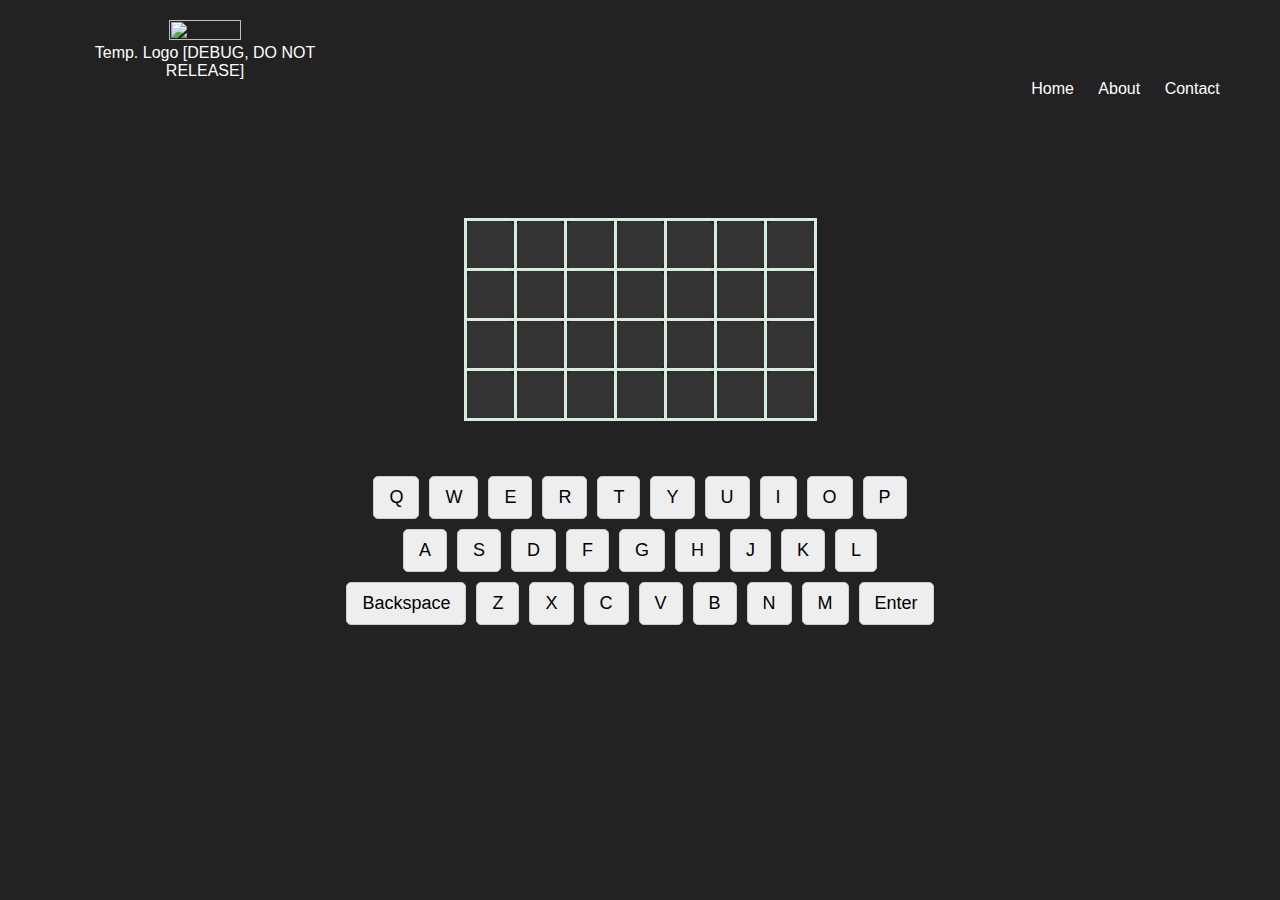
==== index.html @ 72395476 "new file: index.html" ====
<!DOCTYPE html>
<html lang="en" dir="ltr">

<head>
    <meta charset="UTF-8">
    <meta name="viewport" content="width=device-width, initial-scale=1.0">
    <title>Wordle</title>
    <style>
        /* Reset Styles */
        * {
            margin: 0;
            padding: 0;
            box-sizing: border-box;
        }

        /* Global Styles */
        body {
            font-family: Arial, sans-serif;
            background-color: #222; /* Dark background */
            color: #fff; /* Light text */
        }

        .container {
            max-width: 1200px;
            margin: 0 auto;
            padding: 0 20px;
        }

        /* Header Styles */
        header {
            padding: 20px 0;
        }

        .logo {
			width: 25%;
        }
		
		img{
			height: 50%;
			width: 50%;
		}

        nav ul {
            list-style-type: none;
			margin-left: 951px;
        }

        nav ul li {
            display: inline-block;
            margin-left: 20px;
			position:relative;
        }

        nav ul li a {
            text-decoration: none;
            color: #fff;
            transition: color 0.3s ease;
        }

        nav ul li a:hover {
            color: #aaa;
        }

        /* Hero Section Styles */
        .hero {
            padding: 100px 0;
            text-align: center;
        }

        .hero h1 {
            font-size: 48px;
            margin-bottom: 20px;
        }

        .hero p {
            font-size: 20px;
            margin-bottom: 40px;
        }

        /* Table Styles */
        table {
            border-collapse: collapse;
            margin: 0 auto;
            table-layout: fixed;
        }

        td {
            width: 50px;
            height: 50px;
            font-size: 30px;
            text-align: center;
            color: #ffffff;
            border-radius: 10px;
            padding-top: 5px;
            background-color: #333333;
            border: solid #D7EDDB;
        }

        /* Style the keyboard container */
        #keyboard {
            display: flex;
            flex-direction: column;
            width: 100%;
            max-width: 600px;
            background-color: transparent;
            margin: 50px auto 0;
            align-items: center; /* Center horizontally */
        }

        /* Style the rows of keys */
        .row {
            display: flex;
            flex-wrap: wrap;
            font-family: sans-serif;
            margin: 0;
            padding: 0;
            background-color: #222;
        }

        /* Style the keys */
        .key {
            text-align: center;
            font-size: 18px;
            padding: 10px 15px;
            margin: 5px; /* Increased margin for spacing */
            border: 1px solid #ccc;
            cursor: pointer;
            background-color: #eee;
            border-radius: 5px; /* Added border radius for a slight round edge */
			transition: all .5s ease;
			transform: scale(1);
        }
		
		button:hover {
			background-color: black;
			color: white;
			transform: scale(.85) perspective(1px)
		}

        /* Style the Enter key */
        .key.Enter {
            flex: 1 0 50%;
        }
    </style>

</head>

<body>
    <div style="text-align: center;">
        <header>
            <div class="container">
                <div class="logo">
					<img src="C:/Users/202310487/Downloads/WordleLogo.png">
					<p>Temp. Logo [DEBUG, DO NOT RELEASE]</p>
				</div>
                <nav>
                    <ul>
                        <li><a href="#">Home</a></li>
                        <li><a href="#">About</a></li>
                        <li><a href="#">Contact</a></li>
                    </ul>
                </nav>
            </div>
        </header>

        <!-- Hero Section -->
        <section class="hero">
            <div class="container">
                <table>
                    <tbody>
                        <tr>
                            <td id="cell1" class="box"></td>
							<td id="cell2" class="box"></td>
							<td id="cell3" class="box"></td>
							<td id="cell4" class="box"></td>
							<td id="cell5" class="box"></td>
							<td id="cell6" class="box"></td>
							<td id="cell7" class="box"></td>
                        </tr>
                        <tr>
                            <td id="cell8" class="box"></td>
							<td id="cell9" class="box"></td>
							<td id="cell10" class="box"></td>
							<td id="cell11" class="box"></td>
							<td id="cell12" class="box"></td>
							<td id="cell13" class="box"></td>
							<td id="cell14" class="box"></td>
                        </tr>
                        <tr>
                            <td id="cell15" class="box"></td>
							<td id="cell16" class="box"></td>
							<td id="cel117" class="box"></td>
							<td id="cell18" class="box"></td>
							<td id="cell19" class="box"></td>
							<td id="cell20" class="box"></td>
							<td id="cell21" class="box"></td>
                        </tr>
                        <tr>
                            <td id="cell22" class="box"></td>
							<td id="cell23" class="box"></td>
							<td id="cell24" class="box"></td>
							<td id="cell25" class="box"></td>
							<td id="cell26" class="box"></td>
							<td id="cell27" class="box"></td>
							<td id="cell28" class="box"></td>
                        </tr>
                    </tbody>
                </table>

                <!-- Keyboard Table Section -->
                <div id="keyboard" class="keyboard">
                    <div class="row">
                        <button type="button" class="key">Q</button>
                        <button type="button" class="key">W</button>
                        <button type="button" class="key">E</button>
                        <button type="button" class="key">R</button>
                        <button type="button" class="key">T</button>
                        <button type="button" class="key">Y</button>
                        <button type="button" class="key">U</button>
                        <button type="button" class="key">I</button>
                        <button type="button" class="key">O</button>
                        <button type="button" class="key">P</button>
                    </div>
                    <div class="row">
                        <button type="button" class="key">A</button>
                        <button type="button" class="key">S</button>
                        <button type="button" class="key">D</button>
                        <button type="button" class="key">F</button>
                        <button type="button" class="key">G</button>
                        <button type="button" class="key">H</button>
                        <button type="button" class="key">J</button>
                        <button type="button" class="key">K</button>
                        <button type="button" class="key">L</button>
                    </div>
                    <div class="row">
                        <button type="button" class="key">Backspace</button>
                        <button type="button" class="key">Z</button>
                        <button type="button" class="key">X</button>
                        <button type="button" class="key">C</button>
                        <button type="button" class="key">V</button>
                        <button type="button" class="key">B</button>
                        <button type="button" class="key">N</button>
                        <button type="button" class="key">M</button>
                        <button type="button" class="key">Enter</button>
                    </div>
                </div>
            </div>
        </section>

        <!-- Letter Grid Section -->

    </div>

    <script>
        var buttons = document.querySelectorAll('.key');
        var cells = document.querySelectorAll('.box');
        var secretWord = 'EXAMPLE'; // example word
        var letterCount = 0; // Add this line

        buttons.forEach(function(button) {
            button.addEventListener('click', function() {
                var letter = this.textContent;
                if (letter === 'Backspace') {
                    // Delete the last pressed character
                    for (var i = cells.length - 1; i >= 0; i--) {
                        if (cells[i].textContent !== '') {
                            cells[i].textContent = '';
                            letterCount--; // Decrement the count
                            break;
                        }
                    }
                } else if (letter === 'Enter') {
                    // Check the answer
                    var answer = '';
                    cells.forEach(function(cell) {
                        answer += cell.textContent;
                    });

                    if (answer === secretWord) {
                        console.log('Congratulations! You right!');
                    } else {
                        var feedback = '';
                        for (var i = 0; i < secretWord.length; i++) {
                            if (answer[i] === secretWord[i]) {
                                feedback += 'Green ';
                            } else if (secretWord.includes(answer[i])) {
                                feedback += 'Yellow ';
                            } else {
                                feedback += 'Red ';
                            }
                        }
                        console.log('Feedback: ' + feedback);
                    }

                    letterCount = 0; // Reset the count
                } else {
                    if (letterCount >= 7) return; // Add this line
                    for (var i = 0; i < cells.length; i++) {
                        if (cells[i].textContent === '') {
                            cells[i].textContent = letter;
                            letterCount++; // Increment the count
                            break;
                        }
                    }
                }
            });
        });
    </script>

</body>

</html>
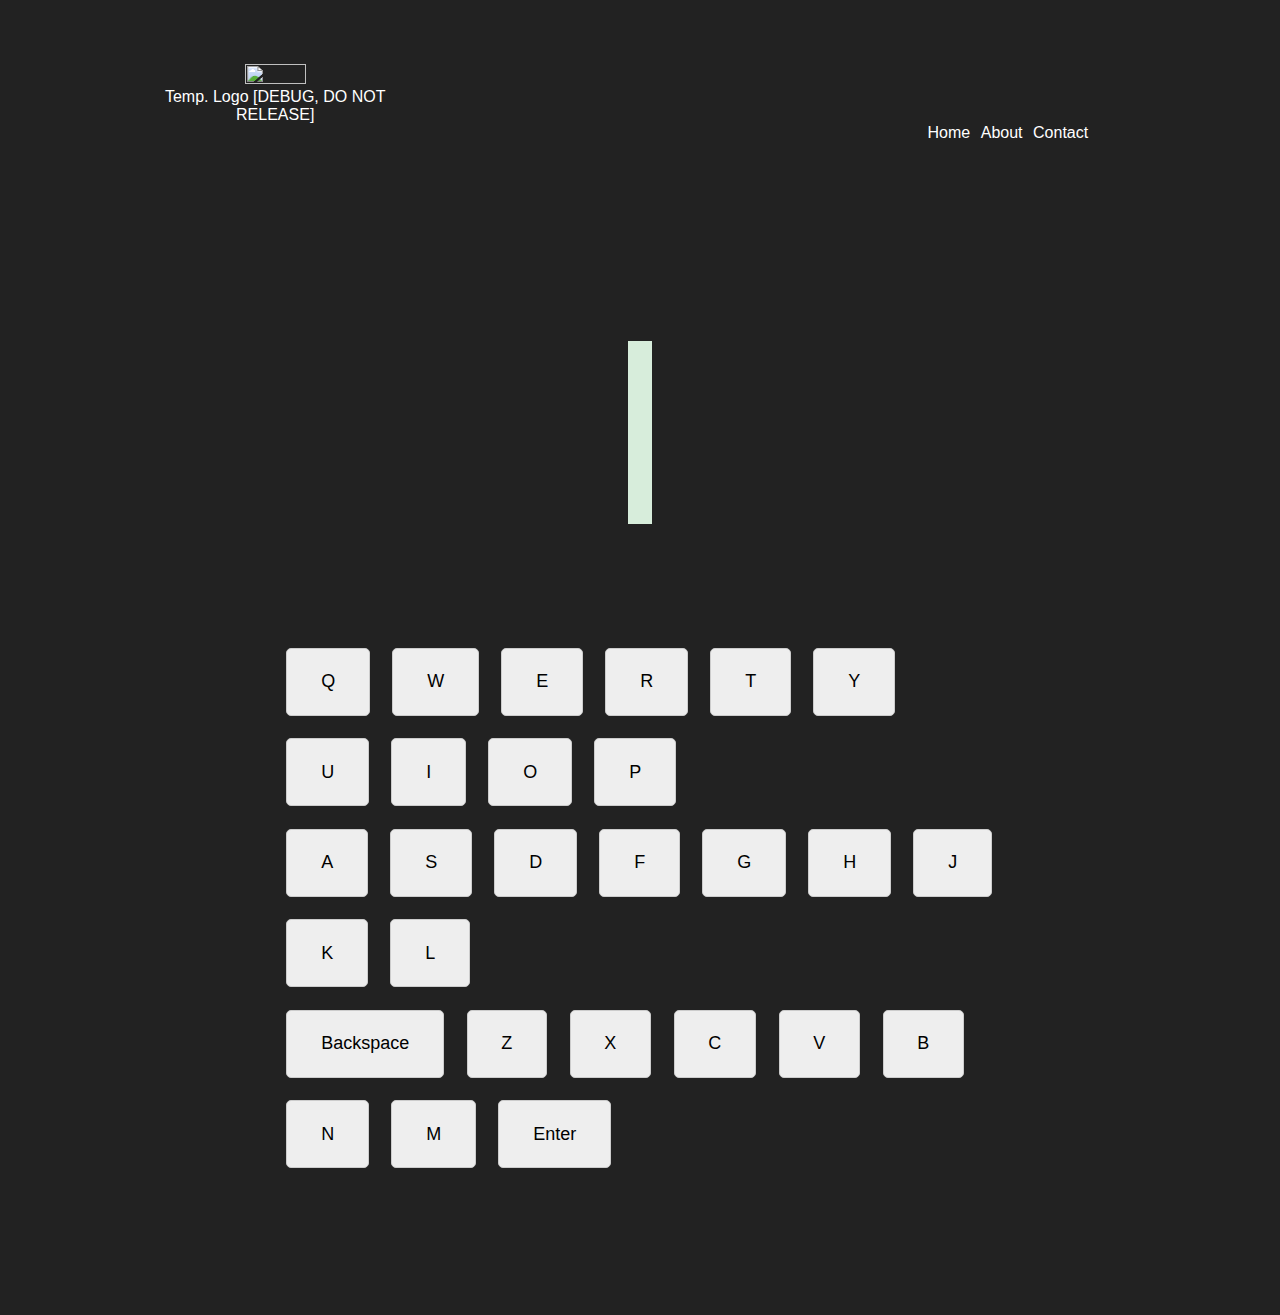
==== commit 0773dab8: "updated CSS" ====
--- a/index.html
+++ b/index.html
@@ -6,141 +6,141 @@
     <meta name="viewport" content="width=device-width, initial-scale=1.0">
     <title>Wordle</title>
     <style>
-        /* Reset Styles */
         * {
-            margin: 0;
-            padding: 0;
-            box-sizing: border-box;
+        margin: 0;
+        padding: 0;
+        box-sizing: border-box;
         }
 
         /* Global Styles */
         body {
-            font-family: Arial, sans-serif;
-            background-color: #222; /* Dark background */
-            color: #fff; /* Light text */
+        font-family: Arial, sans-serif;
+        background-color: #222; /* Dark background */
+        color: #fff; /* Light text */
         }
 
         .container {
-            max-width: 1200px;
-            margin: 0 auto;
-            padding: 0 20px;
+        max-width: 80%; /* Change to a percentage */
+        margin: 0 auto;
+        padding: 0 2%; /* Use percentages for padding */
         }
 
         /* Header Styles */
         header {
-            padding: 20px 0;
+        padding: 5% 0; /* Use percentages for padding */
         }
 
         .logo {
-			width: 25%;
-        }
-		
-		img{
-			height: 50%;
-			width: 50%;
-		}
+        width: 25%;
+        }
+
+        img {
+        height: 50%;
+        width: 50%;
+        }
 
         nav ul {
-            list-style-type: none;
-			margin-left: 951px;
+        list-style-type: none;
+        margin-left: calc(100% - 25%); /* Calculate based on container width */
         }
 
         nav ul li {
-            display: inline-block;
-            margin-left: 20px;
-			position:relative;
+        display: inline-block;
+        margin-left: 2.5%; /* Use percentages for margin */
+        position: relative;
         }
 
         nav ul li a {
-            text-decoration: none;
-            color: #fff;
-            transition: color 0.3s ease;
+        text-decoration: none;
+        color: #fff;
+        transition: color 0.3s ease;
         }
 
         nav ul li a:hover {
-            color: #aaa;
+        color: #aaa;
         }
 
         /* Hero Section Styles */
         .hero {
-            padding: 100px 0;
-            text-align: center;
+        padding: 15vh 0; /* Use viewport height for padding */
+        text-align: center;
         }
 
         .hero h1 {
-            font-size: 48px;
-            margin-bottom: 20px;
+        font-size: 4rem; /* Use rem for font size (relative to root) */
+        margin-bottom: 5%; /* Use percentages for margin */
         }
 
         .hero p {
-            font-size: 20px;
-            margin-bottom: 40px;
+        font-size: 1.25rem; /* Use rem for font size */
+        margin-bottom: 10%; /* Use percentages for margin */
         }
 
         /* Table Styles */
         table {
-            border-collapse: collapse;
-            margin: 0 auto;
-            table-layout: fixed;
+        border-collapse: collapse;
+        margin: 0 auto;
+        table-layout: fixed;
         }
 
         td {
-            width: 50px;
-            height: 50px;
-            font-size: 30px;
-            text-align: center;
-            color: #ffffff;
-            border-radius: 10px;
-            padding-top: 5px;
-            background-color: #333333;
-            border: solid #D7EDDB;
+        width: calc(100% / (number of columns)); /* Dynamic width based on columns */
+        height: 5vh; /* Use viewport height for height */
+        font-size: 3rem; /* Use rem for font size */
+        text-align: center;
+        color: #ffffff;
+        border-radius: 10px;
+        padding-top: 1vh; /* Use viewport height for padding */
+        background-color: #333333;
+        border: solid #D7EDDB;
         }
 
         /* Style the keyboard container */
         #keyboard {
-            display: flex;
-            flex-direction: column;
-            width: 100%;
-            max-width: 600px;
-            background-color: transparent;
-            margin: 50px auto 0;
-            align-items: center; /* Center horizontally */
+        display: flex;
+        flex-direction: column;
+        width: 100%;
+        max-width: 75%; /* Adjust as needed */
+        background-color: transparent;
+        margin: 12.5vh auto 0; /* Use viewport height for margin */
+        align-items: center; /* Center horizontally */
         }
 
         /* Style the rows of keys */
         .row {
-            display: flex;
-            flex-wrap: wrap;
-            font-family: sans-serif;
-            margin: 0;
-            padding: 0;
-            background-color: #222;
+        display: flex;
+        flex-wrap: wrap;
+        font-family: sans-serif;
+        margin: 0;
+        padding: 0;
+        background-color: #222;
         }
 
         /* Style the keys */
         .key {
-            text-align: center;
-            font-size: 18px;
-            padding: 10px 15px;
-            margin: 5px; /* Increased margin for spacing */
-            border: 1px solid #ccc;
-            cursor: pointer;
-            background-color: #eee;
-            border-radius: 5px; /* Added border radius for a slight round edge */
-			transition: all .5s ease;
-			transform: scale(1);
-        }
-		
-		button:hover {
-			background-color: black;
-			color: white;
-			transform: scale(.85) perspective(1px)
-		}
+        text-align: center;
+        font-size: 1.125rem; /* Use rem for font size */
+        padding: 2.5vh 3.75vh; /* Use viewport height for padding */
+        margin: 1.25vh; /* Use viewport height for margin */
+        border: 1px solid #ccc;
+        cursor: pointer;
+        background-color: #eee;
+        border-radius: 5px;
+        transition: all 0.5s ease;
+        transform: scale(1);
+        }
+
+        button:hover {
+        background-color: black;
+        color: white;
+        transform: scale(0.85) perspective(1px);
+        }
 
         /* Style the Enter key */
         .key.Enter {
-            flex: 1 0 50%;
-        }
+        flex: 1 0 50%;
+        }
+
     </style>
 
 </head>
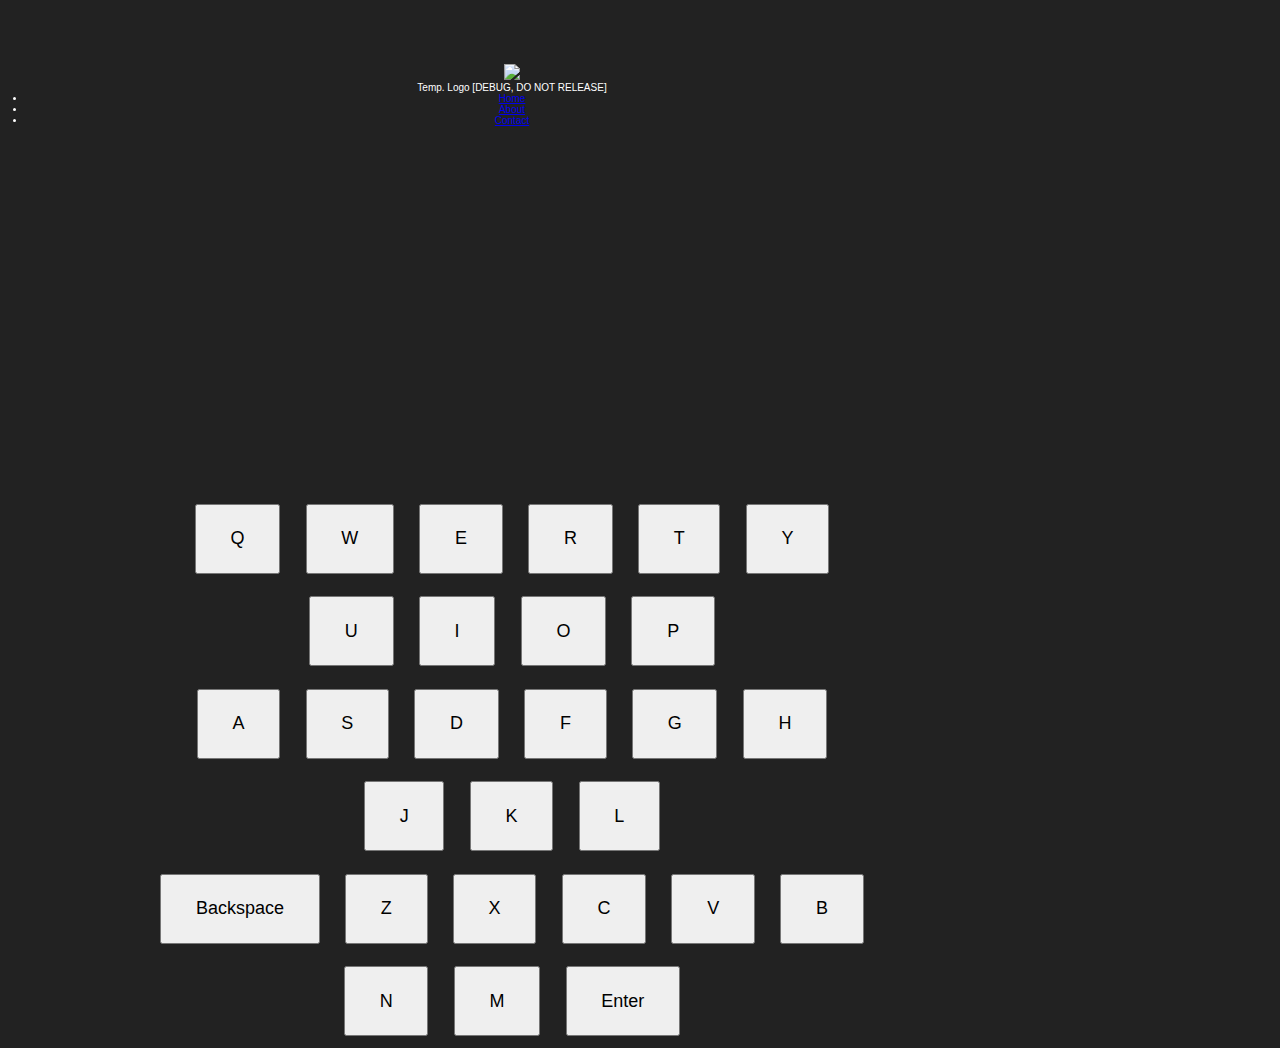
==== commit 2e319232: "new CSS AGAIN" ====
--- a/index.html
+++ b/index.html
@@ -17,128 +17,83 @@
         font-family: Arial, sans-serif;
         background-color: #222; /* Dark background */
         color: #fff; /* Light text */
-        }
-
+        font-size: 62.5%; /* Base font size for rem calculations */
+        }
+
+        /* Media Queries for Different Screen Sizes */
+        @media (max-width: 768px) {
+        /* Styles for screens smaller than 768px (typical phone width) */
         .container {
-        max-width: 80%; /* Change to a percentage */
-        margin: 0 auto;
-        padding: 0 2%; /* Use percentages for padding */
-        }
-
-        /* Header Styles */
+            max-width: 90%; /* Adjust as needed for smaller screens */
+            padding: 0 5%; /* Increase padding for better readability */
+        }
+
         header {
-        padding: 5% 0; /* Use percentages for padding */
-        }
-
-        .logo {
-        width: 25%;
-        }
-
-        img {
-        height: 50%;
-        width: 50%;
-        }
-
-        nav ul {
-        list-style-type: none;
-        margin-left: calc(100% - 25%); /* Calculate based on container width */
+            padding: 10% 0; /* Adjust padding for smaller screens */
         }
 
         nav ul li {
-        display: inline-block;
-        margin-left: 2.5%; /* Use percentages for margin */
-        position: relative;
-        }
-
-        nav ul li a {
-        text-decoration: none;
-        color: #fff;
-        transition: color 0.3s ease;
-        }
-
-        nav ul li a:hover {
-        color: #aaa;
-        }
-
-        /* Hero Section Styles */
-        .hero {
-        padding: 15vh 0; /* Use viewport height for padding */
-        text-align: center;
+            margin-left: 5%; /* Adjust margin for better spacing */
         }
 
         .hero h1 {
-        font-size: 4rem; /* Use rem for font size (relative to root) */
-        margin-bottom: 5%; /* Use percentages for margin */
+            font-size: 3rem; /* Adjust font size for smaller screens */
         }
 
         .hero p {
-        font-size: 1.25rem; /* Use rem for font size */
-        margin-bottom: 10%; /* Use percentages for margin */
-        }
-
-        /* Table Styles */
-        table {
-        border-collapse: collapse;
-        margin: 0 auto;
-        table-layout: fixed;
+            font-size: 1rem; /* Adjust font size for smaller screens */
         }
 
         td {
-        width: calc(100% / (number of columns)); /* Dynamic width based on columns */
-        height: 5vh; /* Use viewport height for height */
-        font-size: 3rem; /* Use rem for font size */
-        text-align: center;
-        color: #ffffff;
-        border-radius: 10px;
-        padding-top: 1vh; /* Use viewport height for padding */
-        background-color: #333333;
-        border: solid #D7EDDB;
-        }
-
-        /* Style the keyboard container */
+            font-size: 2rem; /* Adjust font size for smaller screens */
+            padding: 3vh 5vh; /* Adjust padding for smaller screens */
+        }
+
         #keyboard {
-        display: flex;
-        flex-direction: column;
-        width: 100%;
-        max-width: 75%; /* Adjust as needed */
-        background-color: transparent;
-        margin: 12.5vh auto 0; /* Use viewport height for margin */
-        align-items: center; /* Center horizontally */
-        }
-
-        /* Style the rows of keys */
-        .row {
-        display: flex;
-        flex-wrap: wrap;
-        font-family: sans-serif;
-        margin: 0;
-        padding: 0;
-        background-color: #222;
-        }
-
-        /* Style the keys */
+            max-width: 90%; /* Adjust max-width for smaller screens */
+        }
+
         .key {
-        text-align: center;
-        font-size: 1.125rem; /* Use rem for font size */
-        padding: 2.5vh 3.75vh; /* Use viewport height for padding */
-        margin: 1.25vh; /* Use viewport height for margin */
-        border: 1px solid #ccc;
-        cursor: pointer;
-        background-color: #eee;
-        border-radius: 5px;
-        transition: all 0.5s ease;
-        transform: scale(1);
-        }
-
-        button:hover {
-        background-color: black;
-        color: white;
-        transform: scale(0.85) perspective(1px);
-        }
-
-        /* Style the Enter key */
-        .key.Enter {
-        flex: 1 0 50%;
+            font-size: 1rem; /* Adjust font size for smaller screens */
+            padding: 3vh 5vh; /* Adjust padding for smaller screens */
+        }
+        }
+
+        /* Default styles for larger screens (maintain from previous code) */
+        .container {
+        max-width: 80%;
+        padding: 0 2%;
+        }
+
+        header {
+        padding: 5% 0;
+        }
+
+        .hero h1 {
+        font-size: 4rem;
+        margin-bottom: 5%;
+        }
+
+        .hero p {
+        font-size: 1.25rem;
+        margin-bottom: 10%;
+        }
+
+        td {
+        width: calc(100% / (number of columns));
+        height: 5vh;
+        font-size: 3rem;
+        }
+
+        #keyboard {
+        max-width: 75%;
+        margin: 12.5vh auto 0;
+        }
+
+        .key {
+        font-size: 1.125rem;
+        padding: 2.5vh 3.75vh;
+        margin: 1.25vh;
         }
 
     </style>
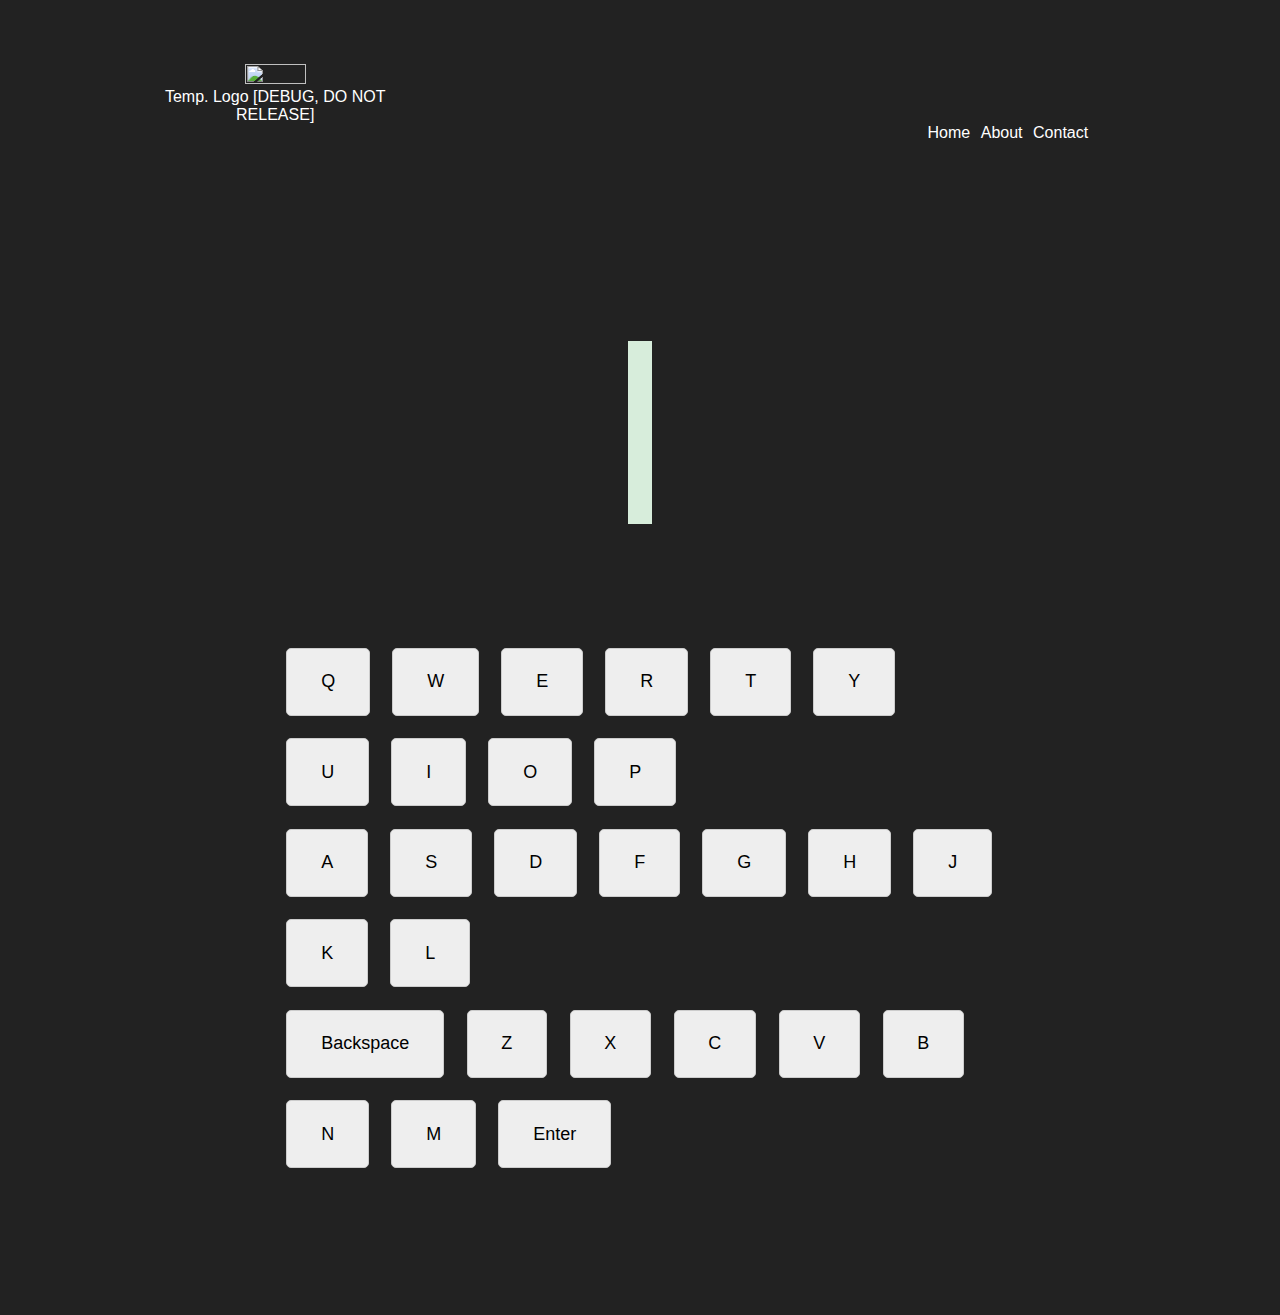
==== commit 9fa9156d: "Reverted Changes to CSS" ====
--- a/index.html
+++ b/index.html
@@ -17,83 +17,128 @@
         font-family: Arial, sans-serif;
         background-color: #222; /* Dark background */
         color: #fff; /* Light text */
-        font-size: 62.5%; /* Base font size for rem calculations */
-        }
-
-        /* Media Queries for Different Screen Sizes */
-        @media (max-width: 768px) {
-        /* Styles for screens smaller than 768px (typical phone width) */
+        }
+
         .container {
-            max-width: 90%; /* Adjust as needed for smaller screens */
-            padding: 0 5%; /* Increase padding for better readability */
-        }
-
+        max-width: 80%; /* Change to a percentage */
+        margin: 0 auto;
+        padding: 0 2%; /* Use percentages for padding */
+        }
+
+        /* Header Styles */
         header {
-            padding: 10% 0; /* Adjust padding for smaller screens */
+        padding: 5% 0; /* Use percentages for padding */
+        }
+
+        .logo {
+        width: 25%;
+        }
+
+        img {
+        height: 50%;
+        width: 50%;
+        }
+
+        nav ul {
+        list-style-type: none;
+        margin-left: calc(100% - 25%); /* Calculate based on container width */
         }
 
         nav ul li {
-            margin-left: 5%; /* Adjust margin for better spacing */
+        display: inline-block;
+        margin-left: 2.5%; /* Use percentages for margin */
+        position: relative;
+        }
+
+        nav ul li a {
+        text-decoration: none;
+        color: #fff;
+        transition: color 0.3s ease;
+        }
+
+        nav ul li a:hover {
+        color: #aaa;
+        }
+
+        /* Hero Section Styles */
+        .hero {
+        padding: 15vh 0; /* Use viewport height for padding */
+        text-align: center;
         }
 
         .hero h1 {
-            font-size: 3rem; /* Adjust font size for smaller screens */
+        font-size: 4rem; /* Use rem for font size (relative to root) */
+        margin-bottom: 5%; /* Use percentages for margin */
         }
 
         .hero p {
-            font-size: 1rem; /* Adjust font size for smaller screens */
+        font-size: 1.25rem; /* Use rem for font size */
+        margin-bottom: 10%; /* Use percentages for margin */
+        }
+
+        /* Table Styles */
+        table {
+        border-collapse: collapse;
+        margin: 0 auto;
+        table-layout: fixed;
         }
 
         td {
-            font-size: 2rem; /* Adjust font size for smaller screens */
-            padding: 3vh 5vh; /* Adjust padding for smaller screens */
-        }
-
+        width: calc(100% / (number of columns)); /* Dynamic width based on columns */
+        height: 5vh; /* Use viewport height for height */
+        font-size: 3rem; /* Use rem for font size */
+        text-align: center;
+        color: #ffffff;
+        border-radius: 10px;
+        padding-top: 1vh; /* Use viewport height for padding */
+        background-color: #333333;
+        border: solid #D7EDDB;
+        }
+
+        /* Style the keyboard container */
         #keyboard {
-            max-width: 90%; /* Adjust max-width for smaller screens */
-        }
-
+        display: flex;
+        flex-direction: column;
+        width: 100%;
+        max-width: 75%; /* Adjust as needed */
+        background-color: transparent;
+        margin: 12.5vh auto 0; /* Use viewport height for margin */
+        align-items: center; /* Center horizontally */
+        }
+
+        /* Style the rows of keys */
+        .row {
+        display: flex;
+        flex-wrap: wrap;
+        font-family: sans-serif;
+        margin: 0;
+        padding: 0;
+        background-color: #222;
+        }
+
+        /* Style the keys */
         .key {
-            font-size: 1rem; /* Adjust font size for smaller screens */
-            padding: 3vh 5vh; /* Adjust padding for smaller screens */
-        }
-        }
-
-        /* Default styles for larger screens (maintain from previous code) */
-        .container {
-        max-width: 80%;
-        padding: 0 2%;
-        }
-
-        header {
-        padding: 5% 0;
-        }
-
-        .hero h1 {
-        font-size: 4rem;
-        margin-bottom: 5%;
-        }
-
-        .hero p {
-        font-size: 1.25rem;
-        margin-bottom: 10%;
-        }
-
-        td {
-        width: calc(100% / (number of columns));
-        height: 5vh;
-        font-size: 3rem;
-        }
-
-        #keyboard {
-        max-width: 75%;
-        margin: 12.5vh auto 0;
-        }
-
-        .key {
-        font-size: 1.125rem;
-        padding: 2.5vh 3.75vh;
-        margin: 1.25vh;
+        text-align: center;
+        font-size: 1.125rem; /* Use rem for font size */
+        padding: 2.5vh 3.75vh; /* Use viewport height for padding */
+        margin: 1.25vh; /* Use viewport height for margin */
+        border: 1px solid #ccc;
+        cursor: pointer;
+        background-color: #eee;
+        border-radius: 5px;
+        transition: all 0.5s ease;
+        transform: scale(1);
+        }
+
+        button:hover {
+        background-color: black;
+        color: white;
+        transform: scale(0.85) perspective(1px);
+        }
+
+        /* Style the Enter key */
+        .key.Enter {
+        flex: 1 0 50%;
         }
 
     </style>
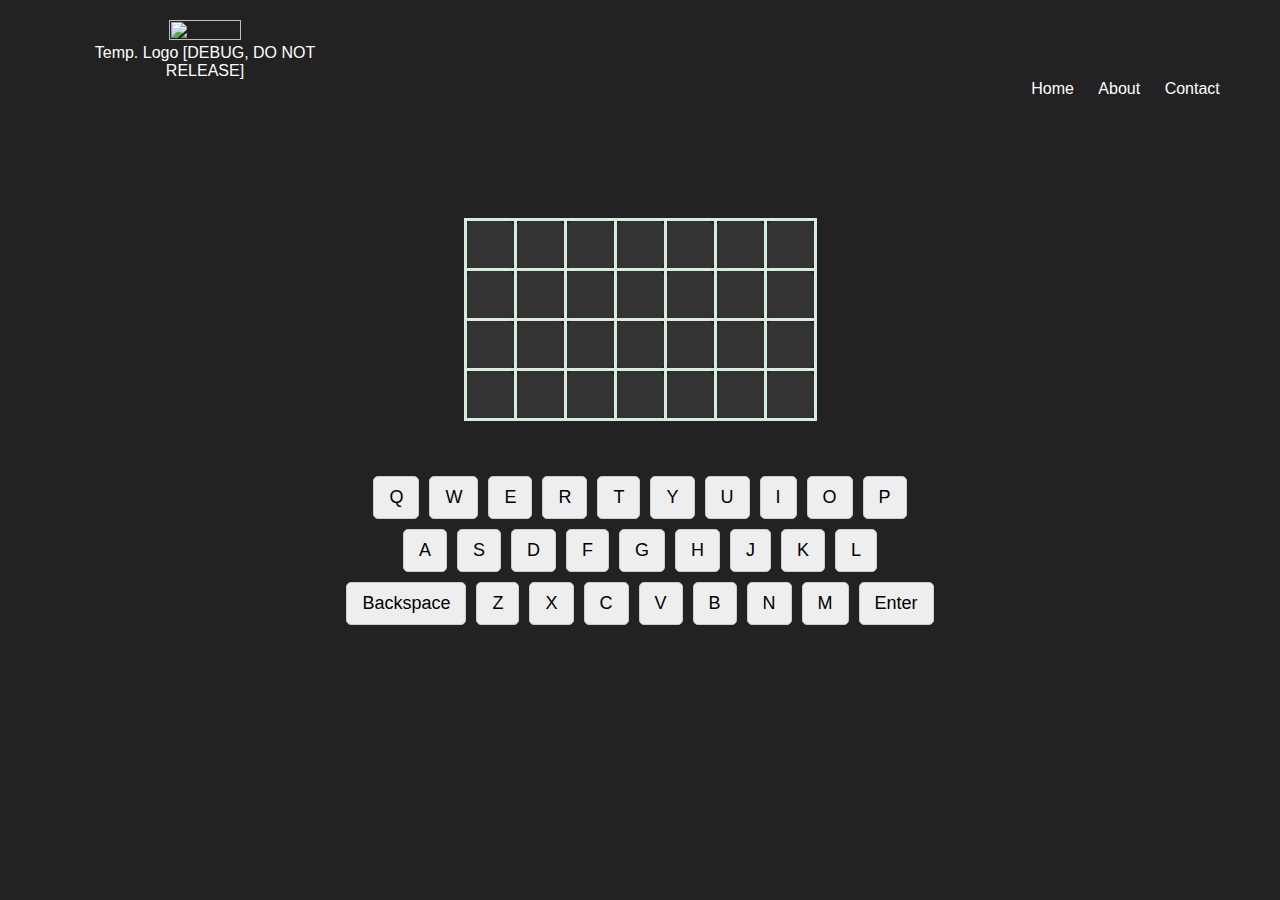
==== commit 0c05f060: "Reverted changes to CSS fully back" ====
--- a/index.html
+++ b/index.html
@@ -6,141 +6,141 @@
     <meta name="viewport" content="width=device-width, initial-scale=1.0">
     <title>Wordle</title>
     <style>
+        /* Reset Styles */
         * {
-        margin: 0;
-        padding: 0;
-        box-sizing: border-box;
+            margin: 0;
+            padding: 0;
+            box-sizing: border-box;
         }
 
         /* Global Styles */
         body {
-        font-family: Arial, sans-serif;
-        background-color: #222; /* Dark background */
-        color: #fff; /* Light text */
+            font-family: Arial, sans-serif;
+            background-color: #222; /* Dark background */
+            color: #fff; /* Light text */
         }
 
         .container {
-        max-width: 80%; /* Change to a percentage */
-        margin: 0 auto;
-        padding: 0 2%; /* Use percentages for padding */
+            max-width: 1200px;
+            margin: 0 auto;
+            padding: 0 20px;
         }
 
         /* Header Styles */
         header {
-        padding: 5% 0; /* Use percentages for padding */
+            padding: 20px 0;
         }
 
         .logo {
-        width: 25%;
-        }
-
-        img {
-        height: 50%;
-        width: 50%;
-        }
+			width: 25%;
+        }
+		
+		img{
+			height: 50%;
+			width: 50%;
+		}
 
         nav ul {
-        list-style-type: none;
-        margin-left: calc(100% - 25%); /* Calculate based on container width */
+            list-style-type: none;
+			margin-left: 951px;
         }
 
         nav ul li {
-        display: inline-block;
-        margin-left: 2.5%; /* Use percentages for margin */
-        position: relative;
+            display: inline-block;
+            margin-left: 20px;
+			position:relative;
         }
 
         nav ul li a {
-        text-decoration: none;
-        color: #fff;
-        transition: color 0.3s ease;
+            text-decoration: none;
+            color: #fff;
+            transition: color 0.3s ease;
         }
 
         nav ul li a:hover {
-        color: #aaa;
+            color: #aaa;
         }
 
         /* Hero Section Styles */
         .hero {
-        padding: 15vh 0; /* Use viewport height for padding */
-        text-align: center;
+            padding: 100px 0;
+            text-align: center;
         }
 
         .hero h1 {
-        font-size: 4rem; /* Use rem for font size (relative to root) */
-        margin-bottom: 5%; /* Use percentages for margin */
+            font-size: 48px;
+            margin-bottom: 20px;
         }
 
         .hero p {
-        font-size: 1.25rem; /* Use rem for font size */
-        margin-bottom: 10%; /* Use percentages for margin */
+            font-size: 20px;
+            margin-bottom: 40px;
         }
 
         /* Table Styles */
         table {
-        border-collapse: collapse;
-        margin: 0 auto;
-        table-layout: fixed;
+            border-collapse: collapse;
+            margin: 0 auto;
+            table-layout: fixed;
         }
 
         td {
-        width: calc(100% / (number of columns)); /* Dynamic width based on columns */
-        height: 5vh; /* Use viewport height for height */
-        font-size: 3rem; /* Use rem for font size */
-        text-align: center;
-        color: #ffffff;
-        border-radius: 10px;
-        padding-top: 1vh; /* Use viewport height for padding */
-        background-color: #333333;
-        border: solid #D7EDDB;
+            width: 50px;
+            height: 50px;
+            font-size: 30px;
+            text-align: center;
+            color: #ffffff;
+            border-radius: 10px;
+            padding-top: 5px;
+            background-color: #333333;
+            border: solid #D7EDDB;
         }
 
         /* Style the keyboard container */
         #keyboard {
-        display: flex;
-        flex-direction: column;
-        width: 100%;
-        max-width: 75%; /* Adjust as needed */
-        background-color: transparent;
-        margin: 12.5vh auto 0; /* Use viewport height for margin */
-        align-items: center; /* Center horizontally */
+            display: flex;
+            flex-direction: column;
+            width: 100%;
+            max-width: 600px;
+            background-color: transparent;
+            margin: 50px auto 0;
+            align-items: center; /* Center horizontally */
         }
 
         /* Style the rows of keys */
         .row {
-        display: flex;
-        flex-wrap: wrap;
-        font-family: sans-serif;
-        margin: 0;
-        padding: 0;
-        background-color: #222;
+            display: flex;
+            flex-wrap: wrap;
+            font-family: sans-serif;
+            margin: 0;
+            padding: 0;
+            background-color: #222;
         }
 
         /* Style the keys */
         .key {
-        text-align: center;
-        font-size: 1.125rem; /* Use rem for font size */
-        padding: 2.5vh 3.75vh; /* Use viewport height for padding */
-        margin: 1.25vh; /* Use viewport height for margin */
-        border: 1px solid #ccc;
-        cursor: pointer;
-        background-color: #eee;
-        border-radius: 5px;
-        transition: all 0.5s ease;
-        transform: scale(1);
-        }
-
-        button:hover {
-        background-color: black;
-        color: white;
-        transform: scale(0.85) perspective(1px);
-        }
+            text-align: center;
+            font-size: 18px;
+            padding: 10px 15px;
+            margin: 5px; /* Increased margin for spacing */
+            border: 1px solid #ccc;
+            cursor: pointer;
+            background-color: #eee;
+            border-radius: 5px; /* Added border radius for a slight round edge */
+			transition: all .5s ease;
+			transform: scale(1);
+        }
+		
+		button:hover {
+			background-color: black;
+			color: white;
+			transform: scale(.85) perspective(1px)
+		}
 
         /* Style the Enter key */
         .key.Enter {
-        flex: 1 0 50%;
-        }
-
+            flex: 1 0 50%;
+        }
     </style>
 
 </head>
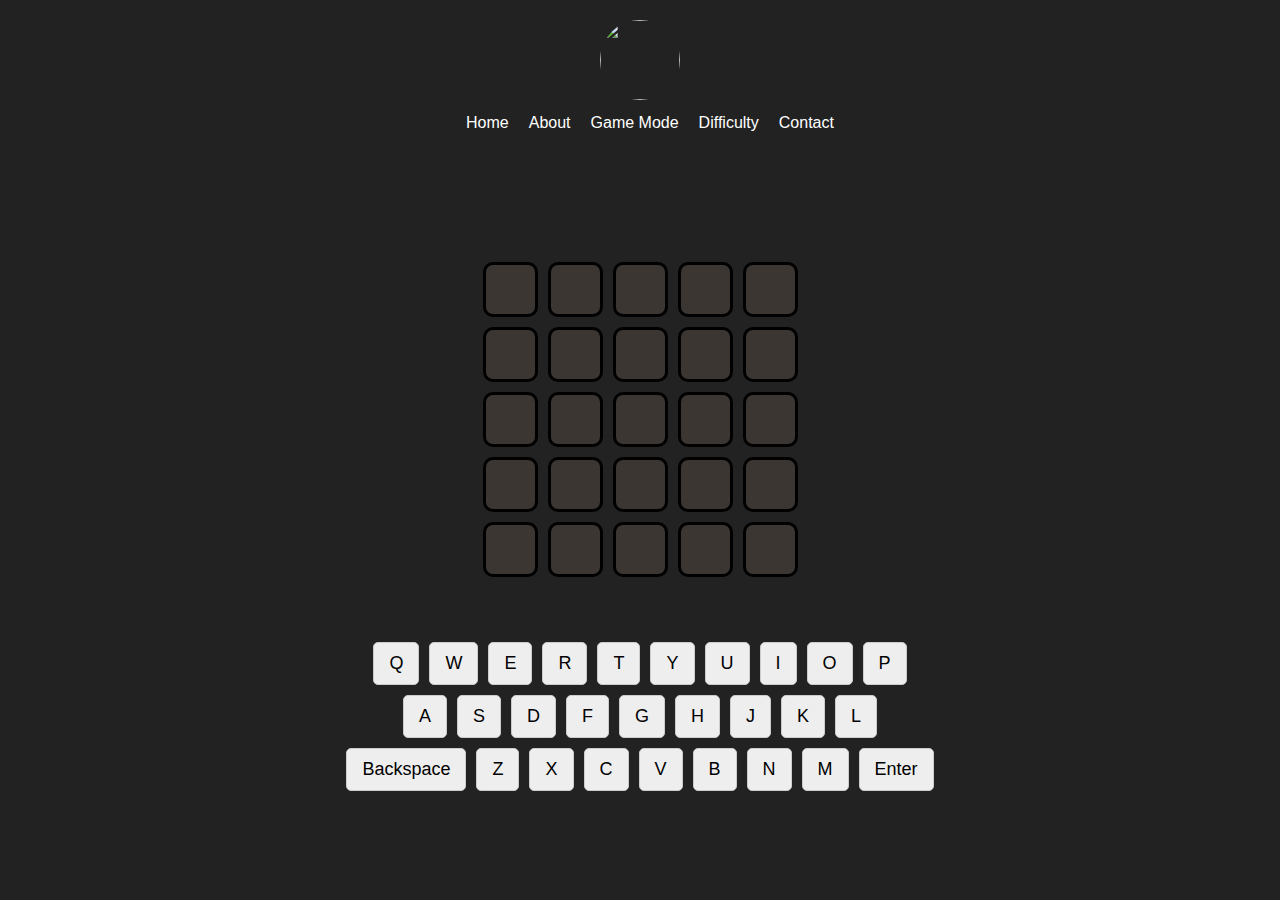
==== commit 63f8a9d2: "Updated index.html" ====
--- a/index.html
+++ b/index.html
@@ -16,8 +16,8 @@
         /* Global Styles */
         body {
             font-family: Arial, sans-serif;
-            background-color: #222; /* Dark background */
-            color: #fff; /* Light text */
+            background-color: #222;
+            color: #fff;
         }
 
         .container {
@@ -29,26 +29,25 @@
         /* Header Styles */
         header {
             padding: 20px 0;
-        }
-
-        .logo {
-			width: 25%;
-        }
-		
-		img{
-			height: 50%;
-			width: 50%;
-		}
+            text-align: center;
+        }
+
+        .logo img {
+           height: 80px; 
+			width: 80px; 
+			border-radius: 50%; 
+        }
 
         nav ul {
             list-style-type: none;
-			margin-left: 951px;
+            display: flex;
+            justify-content: center;
+            margin-top: 10px;
         }
 
         nav ul li {
-            display: inline-block;
             margin-left: 20px;
-			position:relative;
+            position: relative;
         }
 
         nav ul li a {
@@ -61,6 +60,34 @@
             color: #aaa;
         }
 
+        /* Dropdown Styles */
+        .dropdown-content {
+            display: none;
+            position: absolute;
+            background-color: #333;
+            min-width: 160px;
+            z-index: 1;
+            top: 10px;
+        }
+
+        .dropdown-content a {
+            color: white;
+            padding: 8px 16px;
+            text-decoration: none;
+            display: block;
+        }
+
+        .dropdown-content a:hover {
+            background-color: #ddd;
+            color: #333;
+        }
+
+        /* Show dropdown when hovering over parent */
+        .dropdown:hover .dropdown-content,
+        .dropdown-content:hover {
+            display: block;
+        }
+
         /* Hero Section Styles */
         .hero {
             padding: 100px 0;
@@ -79,21 +106,21 @@
 
         /* Table Styles */
         table {
-            border-collapse: collapse;
+            border-collapse: separate;
+            border-spacing: 10px;
             margin: 0 auto;
-            table-layout: fixed;
         }
 
         td {
-            width: 50px;
-            height: 50px;
+            width: 55px;
+            height: 55px;
             font-size: 30px;
             text-align: center;
             color: #ffffff;
             border-radius: 10px;
             padding-top: 5px;
-            background-color: #333333;
-            border: solid #D7EDDB;
+            background-color: #3C3633;
+            border: solid black;
         }
 
         /* Style the keyboard container */
@@ -104,13 +131,14 @@
             max-width: 600px;
             background-color: transparent;
             margin: 50px auto 0;
-            align-items: center; /* Center horizontally */
+            align-items: center;
         }
 
         /* Style the rows of keys */
         .row {
             display: flex;
             flex-wrap: wrap;
+            justify-content: center;
             font-family: sans-serif;
             margin: 0;
             padding: 0;
@@ -122,27 +150,65 @@
             text-align: center;
             font-size: 18px;
             padding: 10px 15px;
-            margin: 5px; /* Increased margin for spacing */
+            margin: 5px;
             border: 1px solid #ccc;
             cursor: pointer;
             background-color: #eee;
-            border-radius: 5px; /* Added border radius for a slight round edge */
-			transition: all .5s ease;
-			transform: scale(1);
-        }
-		
-		button:hover {
-			background-color: black;
-			color: white;
-			transform: scale(.85) perspective(1px)
-		}
+            border-radius: 5px;
+            transition: all 0.5s ease;
+            transform: scale(1);
+        }
+
+        button:hover {
+            background-color:
+			black;
+            color: white;
+            transform: scale(0.85) perspective(1px);
+        }
 
         /* Style the Enter key */
         .key.Enter {
             flex: 1 0 50%;
         }
+
+       /* Responsive Styles */
+@media (max-width: 600px) and (orientation: landscape) {
+    .hero h1 {
+        font-size: 36px;
+    }
+
+    .hero p {
+        font-size: 16px;
+    }
+
+    td {
+        width: 40%;
+        height: 40%;
+        font-size: 20px;
+        padding-top: 2px;
+    }
+
+    .key {
+        font-size: 14px;
+        padding: 8px 10px;
+    }
+
+    .key.Enter {
+        flex: 1 0 45%;
+    }
+
+    nav ul {
+        flex-direction: row;
+        align-items: center;
+    }
+
+    nav ul li {
+        margin-left: 0;
+        margin-top: 10px;
+    }
+}
+
     </style>
-
 </head>
 
 <body>
@@ -150,64 +216,77 @@
         <header>
             <div class="container">
                 <div class="logo">
-					<img src="C:/Users/202310487/Downloads/WordleLogo.png">
-					<p>Temp. Logo [DEBUG, DO NOT RELEASE]</p>
-				</div>
+                    <img src="https://i.imgur.com/d1oWMj1.png">
+                </div>
                 <nav>
                     <ul>
                         <li><a href="#">Home</a></li>
                         <li><a href="#">About</a></li>
+                        <li class="dropdown">
+                            <a href="#">Game Mode</a>
+                            <ul class="dropdown-content">
+                                <li><a href="#">Standard</a></li>
+                                <li><a href="#">Word Rush</a></li>
+                            </ul>
+                        </li>
+                        <li class="dropdown">
+                            <a href="#">Difficulty</a>
+                            <ul class="dropdown-content">
+                                <li><a href="#" id="easy">Easy</a></li>
+                                <li><a href="#" id="medium">Medium</a></li>
+                                <li><a href="#" id="hard">Hard</a></li>
+                            </ul>
+                        </li>
                         <li><a href="#">Contact</a></li>
                     </ul>
                 </nav>
             </div>
         </header>
 
-        <!-- Hero Section -->
         <section class="hero">
             <div class="container">
-                <table>
-                    <tbody>
-                        <tr>
-                            <td id="cell1" class="box"></td>
-							<td id="cell2" class="box"></td>
-							<td id="cell3" class="box"></td>
-							<td id="cell4" class="box"></td>
-							<td id="cell5" class="box"></td>
-							<td id="cell6" class="box"></td>
-							<td id="cell7" class="box"></td>
-                        </tr>
-                        <tr>
-                            <td id="cell8" class="box"></td>
-							<td id="cell9" class="box"></td>
-							<td id="cell10" class="box"></td>
-							<td id="cell11" class="box"></td>
-							<td id="cell12" class="box"></td>
-							<td id="cell13" class="box"></td>
-							<td id="cell14" class="box"></td>
-                        </tr>
-                        <tr>
-                            <td id="cell15" class="box"></td>
-							<td id="cell16" class="box"></td>
-							<td id="cel117" class="box"></td>
-							<td id="cell18" class="box"></td>
-							<td id="cell19" class="box"></td>
-							<td id="cell20" class="box"></td>
-							<td id="cell21" class="box"></td>
-                        </tr>
-                        <tr>
-                            <td id="cell22" class="box"></td>
-							<td id="cell23" class="box"></td>
-							<td id="cell24" class="box"></td>
-							<td id="cell25" class="box"></td>
-							<td id="cell26" class="box"></td>
-							<td id="cell27" class="box"></td>
-							<td id="cell28" class="box"></td>
-                        </tr>
-                    </tbody>
-                </table>
-
-                <!-- Keyboard Table Section -->
+                <center>
+                    <table id="game-table">
+                        <tbody>
+                            <tr>
+                                <td id="cell1" class="box"></td>
+                                <td id="cell2" class="box"></td>
+                                <td id="cell3" class="box"></td>
+                                <td id="cell4" class="box"></td>
+                                <td id="cell5" class="box"></td>
+                            </tr>
+                            <tr>
+                                <td id="cell6" class="box"></td>
+                                <td id="cell7" class="box"></td>
+                                <td id="cell8" class="box"></td>
+                                <td id="cell9" class="box"></td>
+                                <td id="cell10" class="box"></td>
+                            </tr>
+                            <tr>
+                                <td id="cell11" class="box"></td>
+                                <td id="cell12" class="box"></td>
+                                <td id="cell13" class="box"></td>
+                                <td id="cell14" class="box"></td>
+                                <td id="cell15" class="box"></td>
+                            </tr>
+                            <tr>
+                                <td id="cell16" class="box"></td>
+                                <td id="cell17" class="box"></td>
+                                <td id="cell18" class="box"></td>
+                                <td id="cell19" class="box"></td>
+                                <td id="cell20" class="box"></td>
+                            </tr>
+                            <tr>
+                                <td id="cell21" class="box"></td>
+                                <td id="cell22" class="box"></td>
+                                <td id="cell23" class="box"></td>
+                                <td id="cell24" class="box"></td>
+                                <td id="cell25" class="box"></td>
+                            </tr>
+                        </tbody>
+                    </table>
+                </center>
+
                 <div id="keyboard" class="keyboard">
                     <div class="row">
                         <button type="button" class="key">Q</button>
@@ -246,67 +325,148 @@
                 </div>
             </div>
         </section>
-
-        <!-- Letter Grid Section -->
-
     </div>
 
     <script>
-        var buttons = document.querySelectorAll('.key');
-        var cells = document.querySelectorAll('.box');
-        var secretWord = 'EXAMPLE'; // example word
-        var letterCount = 0; // Add this line
-
-        buttons.forEach(function(button) {
-            button.addEventListener('click', function() {
-                var letter = this.textContent;
-                if (letter === 'Backspace') {
-                    // Delete the last pressed character
-                    for (var i = cells.length - 1; i >= 0; i--) {
-                        if (cells[i].textContent !== '') {
-                            cells[i].textContent = '';
-                            letterCount--; // Decrement the count
-                            break;
-                        }
-                    }
-                } else if (letter === 'Enter') {
-                    // Check the answer
-                    var answer = '';
-                    cells.forEach(function(cell) {
-                        answer += cell.textContent;
-                    });
-
-                    if (answer === secretWord) {
-                        console.log('Congratulations! You right!');
-                    } else {
-                        var feedback = '';
-                        for (var i = 0; i < secretWord.length; i++) {
-                            if (answer[i] === secretWord[i]) {
-                                feedback += 'Green ';
-                            } else if (secretWord.includes(answer[i])) {
-                                feedback += 'Yellow ';
-                            } else {
-                                feedback += 'Red ';
-                            }
-                        }
-                        console.log('Feedback: ' + feedback);
-                    }
-
-                    letterCount = 0; // Reset the count
-                } else {
-                    if (letterCount >= 7) return; // Add this line
-                    for (var i = 0; i < cells.length; i++) {
-                        if (cells[i].textContent === '') {
-                            cells[i].textContent = letter;
-                            letterCount++; // Increment the count
-                            break;
-                        }
+    // Select all elements with the class 'key' and 'box'
+    var buttons = document.querySelectorAll('.key');
+    var cells = document.querySelectorAll('.box');
+
+    // Initialize the letter count and maximum letters
+    var letterCount = 0;
+    var maxLetters = 5;
+    var secretWord = ''; // Variable to store the secret word
+
+    // Function to fetch a random word from the appropriate file
+    function fetchRandomWord(filename, size) {
+        return fetch(filename)
+            .then(response => response.text()) // Read the text from the response
+            .then(data => {
+                var words = data.split('\n').filter(word => word.length === size); // Split into an array of words and filter by length
+                var randomIndex = Math.floor(Math.random() * words.length); // Select a random index
+                return words[randomIndex]; // Return the random word
+            });
+    }
+
+    // Add event listeners to each button to handle clicks
+    buttons.forEach(function(button) {
+        button.addEventListener('click', function() {
+            var letter = this.textContent; // Get the text content of the clicked button
+            handleLetter(letter); // Call the handleLetter function with the letter
+        });
+    });
+
+    // Add an event listener to the document to handle keydown events
+    document.addEventListener('keydown', function(event) {
+        var letter = event.key.toUpperCase(); // Convert the key to uppercase
+        handleLetter(letter); // Call the handleLetter function with the letter
+    });
+
+    // Define the handleLetter function
+    function handleLetter(letter) {
+        var validLetters = 'ABCDEFGHIJKLMNOPQRSTUVWXYZ'; // Define valid letters
+        if (letterCount < maxLetters && validLetters.includes(letter)) { // Check if the letter is valid and within limit
+            for (var i = 0; i < cells.length; i++) {
+                if (cells[i].textContent === '') { // Find the first empty cell
+                    cells[i].textContent = letter; // Set the cell's text content to the letter
+                    letterCount++; // Increment the letter count
+                    break;
+                }
+            }
+        } else if (letter === 'Backspace') { // Handle backspace key
+            if (letterCount > 0) {
+                for (var i = cells.length - 1; i >= 0; i--) {
+                    if (cells[i].textContent !== '') { // Find the last filled cell
+                        cells[i].textContent = ''; // Clear the cell's text content
+                        letterCount--; // Decrement the letter count
+                        break;
                     }
                 }
+            }
+        } else if (letter === 'Enter' && letterCount === maxLetters) { // Handle enter key
+            console.clear(); // Clear the console for feedback
+
+            var answer = ''; // Initialize the answer string
+            cells.forEach(function(cell) {
+                answer += cell.textContent; // Build the answer string from the cell contents
             });
+
+            fetch(maxLetters + 'letterwords.txt') // Fetch the word list file based on maxLetters
+                .then(response => response.text())
+                .then(data => {
+                    var validWords = data.split('\n'); // Split the file contents into an array of words
+                    if (validWords.includes(answer)) { // Check if the answer is a valid word
+                        if (answer === secretWord) { // Check if the answer matches the secret word
+                            console.log('Congratulations! You got it right!');
+                        } else { // Provide feedback for each letter in the answer
+                            var feedback = '';
+                            for (var i = 0; i < secretWord.length; i++) {
+                                if (answer[i] === secretWord[i]) {
+                                    feedback += 'Green '; // Correct letter in correct position
+                                } else if (secretWord.includes(answer[i])) {
+                                    feedback += 'Yellow '; // Correct letter in incorrect position
+                                } else {
+                                    feedback += 'Red '; // Incorrect letter
+                                }
+                            }
+                            console.log('Feedback: ' + feedback); // Log the feedback
+                        }
+                    } else {
+                        console.log('Invalid word'); // Log if the word is not valid
+                    }
+                });
+            letterCount = 0; // Reset the letter count
+        }
+    }
+
+    // Define the resetGame function
+    function resetGame(difficulty) {
+        var table = document.getElementById('game-table');
+        var size; // Variable to store the size of the grid
+        var filename; // Variable to store the filename based on difficulty
+
+        switch (difficulty) {
+            case 'easy':
+                size = 5;
+                maxLetters = 5;
+                filename = '5letterwords.txt'; // Filename for easy difficulty
+                break;
+            case 'medium':
+                size = 7;
+                maxLetters = 7;
+                filename = '7letterwords.txt'; // Filename for medium difficulty
+                break;
+            case 'hard':
+                size = 9;
+                maxLetters = 9;
+                filename = '9letterwords.txt'; // Filename for hard difficulty
+                break;
+        }
+
+        fetchRandomWord(filename, size).then(word => {
+            secretWord = word; // Set the secret word
+            console.log('Secret Word:', secretWord); // For debugging purposes
+
+            var newTableContent = ''; // Initialize new table content
+            for (var i = 0; i < size; i++) {
+                newTableContent += '<tr>';
+                for (var j = 0; j < size; j++) {
+                    newTableContent += '<td class="box"></td>'; // Add a new cell to the table
+                }
+                newTableContent += '</tr>';
+            }
+            table.querySelector('tbody').innerHTML = newTableContent; // Set the new table content
+            cells = document.querySelectorAll('.box'); // Update the cells variable
+            letterCount = 0; // Reset the letter count
         });
+    }
+
+    // Add event listeners to the difficulty buttons to reset the game with the corresponding difficulty
+    document.getElementById('easy').addEventListener('click', function() { resetGame('easy'); });
+    document.getElementById('medium').addEventListener('click', function() { resetGame('medium'); });
+    document.getElementById('hard').addEventListener('click', function() { resetGame('hard'); });
+
     </script>
-
 </body>
 
 </html>
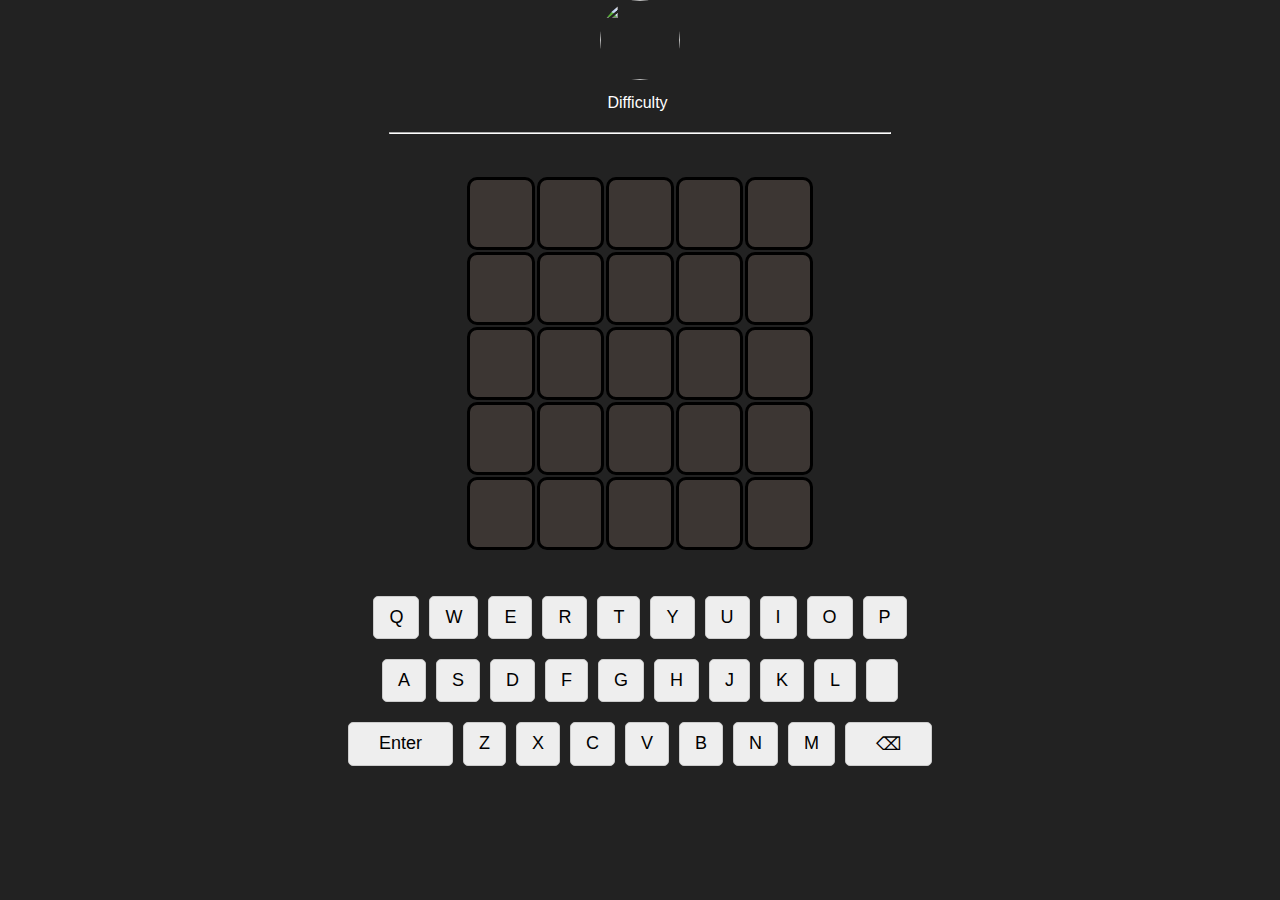
==== commit 93c46ce0: "quick update." ====
--- a/index.html
+++ b/index.html
@@ -6,228 +6,261 @@
     <meta name="viewport" content="width=device-width, initial-scale=1.0">
     <title>Wordle</title>
     <style>
-        /* Reset Styles */
-        * {
-            margin: 0;
-            padding: 0;
-            box-sizing: border-box;
-        }
-
-        /* Global Styles */
-        body {
-            font-family: Arial, sans-serif;
-            background-color: #222;
-            color: #fff;
-        }
-
-        .container {
-            max-width: 1200px;
-            margin: 0 auto;
-            padding: 0 20px;
-        }
-
-        /* Header Styles */
-        header {
-            padding: 20px 0;
-            text-align: center;
-        }
-
-        .logo img {
-           height: 80px; 
-			width: 80px; 
-			border-radius: 50%; 
-        }
-
-        nav ul {
-            list-style-type: none;
-            display: flex;
-            justify-content: center;
-            margin-top: 10px;
-        }
-
-        nav ul li {
-            margin-left: 20px;
-            position: relative;
-        }
-
-        nav ul li a {
-            text-decoration: none;
-            color: #fff;
-            transition: color 0.3s ease;
-        }
-
-        nav ul li a:hover {
-            color: #aaa;
-        }
-
-        /* Dropdown Styles */
-        .dropdown-content {
-            display: none;
-            position: absolute;
-            background-color: #333;
-            min-width: 160px;
-            z-index: 1;
-            top: 10px;
-        }
-
-        .dropdown-content a {
-            color: white;
-            padding: 8px 16px;
-            text-decoration: none;
-            display: block;
-        }
-
-        .dropdown-content a:hover {
-            background-color: #ddd;
-            color: #333;
-        }
-
-        /* Show dropdown when hovering over parent */
-        .dropdown:hover .dropdown-content,
-        .dropdown-content:hover {
-            display: block;
-        }
-
-        /* Hero Section Styles */
-        .hero {
-            padding: 100px 0;
-            text-align: center;
-        }
-
-        .hero h1 {
-            font-size: 48px;
-            margin-bottom: 20px;
-        }
-
-        .hero p {
-            font-size: 20px;
-            margin-bottom: 40px;
-        }
-
-        /* Table Styles */
-        table {
-            border-collapse: separate;
-            border-spacing: 10px;
-            margin: 0 auto;
-        }
-
-        td {
-            width: 55px;
-            height: 55px;
-            font-size: 30px;
-            text-align: center;
-            color: #ffffff;
-            border-radius: 10px;
-            padding-top: 5px;
-            background-color: #3C3633;
-            border: solid black;
-        }
-
-        /* Style the keyboard container */
-        #keyboard {
-            display: flex;
-            flex-direction: column;
-            width: 100%;
-            max-width: 600px;
-            background-color: transparent;
-            margin: 50px auto 0;
-            align-items: center;
-        }
-
-        /* Style the rows of keys */
-        .row {
-            display: flex;
-            flex-wrap: wrap;
-            justify-content: center;
-            font-family: sans-serif;
-            margin: 0;
-            padding: 0;
-            background-color: #222;
-        }
-
-        /* Style the keys */
-        .key {
-            text-align: center;
-            font-size: 18px;
-            padding: 10px 15px;
-            margin: 5px;
-            border: 1px solid #ccc;
-            cursor: pointer;
-            background-color: #eee;
-            border-radius: 5px;
-            transition: all 0.5s ease;
-            transform: scale(1);
-        }
-
-        button:hover {
-            background-color:
-			black;
-            color: white;
-            transform: scale(0.85) perspective(1px);
-        }
-
-        /* Style the Enter key */
-        .key.Enter {
-            flex: 1 0 50%;
-        }
-
-       /* Responsive Styles */
-@media (max-width: 600px) and (orientation: landscape) {
-    .hero h1 {
-        font-size: 36px;
-    }
-
-    .hero p {
-        font-size: 16px;
-    }
-
-    td {
-        width: 40%;
-        height: 40%;
-        font-size: 20px;
-        padding-top: 2px;
-    }
-
-    .key {
-        font-size: 14px;
-        padding: 8px 10px;
-    }
-
-    .key.Enter {
-        flex: 1 0 45%;
-    }
-
-    nav ul {
-        flex-direction: row;
-        align-items: center;
-    }
-
-    nav ul li {
-        margin-left: 0;
-        margin-top: 10px;
-    }
-}
-
+		body {
+			font-family: Arial, Helvetica, sans-serif;
+			text-align: center;
+			background-color: #222;
+			color: black;
+			margin: 0;
+			padding: 0;
+		}
+
+		hr {
+			width: 80%;
+			max-width: 500px;
+			margin: 20px auto;
+			border-color: #fff;
+		}
+
+		#title {
+			font-size: 36px;
+			font-weight: bold;
+			letter-spacing: 2px;
+		}
+
+		#board {
+			width: 100%;
+			max-width: 350px;
+			height: auto;
+			margin: 0 auto;
+			margin-top: 3px;
+			display: flex;
+			flex-wrap: wrap;
+			justify-content: center;
+		}
+
+		.tile {
+			/* Box */
+			border: 2px solid lightgray;
+			width: 20%; /* Adjusted width */
+			height: 60px;
+			margin: 2.5px;
+		
+			/* Text */
+			color: #111;
+			font-size: 36px;
+			font-weight: bold;
+			display: flex;
+			justify-content: center;
+			align-items: center;
+			transition: background-color 0.3s ease, border-color 0.3s ease;
+		}
+
+		.tile.correct {
+			background-color: #6AAA64;
+			color: white;
+			border-color: #6AAA64;
+		}
+
+		.tile.present {
+			background-color: #C9B458;
+			color: white;
+			border-color: #C9B458;
+		}
+
+		.tile.absent {
+			background-color: #787C7E;
+			color: white;
+			border-color: #787C7E;
+		}
+
+		.keyboard-row {
+			display: flex;
+			justify-content: center;
+			margin-bottom: 10px;
+		}
+
+		.key-tile {
+			text-align: center;
+			font-size: 18px;
+			padding: 10px 15px;
+			margin: 5px;
+			border: 1px solid #ccc;
+			cursor: pointer;
+			background-color: #eee;
+			border-radius: 5px;
+			transition: all 0.5s ease;
+			transform: scale(1);
+		}
+
+		.key-tile:hover {
+			background-color: black;
+			color: white;
+			transform: scale(0.85) perspective(1px);
+		}
+
+		.correct, .key-tile.correct {
+			background-color: green;
+			color: white;
+		}
+
+		.present, .key-tile.present {
+			background-color: yellow;
+			color: black;
+		}
+
+		.absent, .key-tile.absent {
+			background-color: grey;
+			color: white;
+		}
+
+		.enter-key-tile, #Backspace {
+			text-align: center;
+			font-size: 18px;
+			padding: 10px 30px;
+			margin: 5px;
+			border: 1px solid #ccc;
+			cursor: pointer;
+			background-color: #eee;
+			border-radius: 5px;
+			transition: all 0.5s ease;
+			transform: scale(1);
+		}
+
+		.enter-key-tile:hover, #Backspace:hover {
+			background-color: black;
+			color: white;
+			transform: scale(0.85) perspective(1px);
+		}
+
+		@media (max-width: 600px) and (orientation: landscape) {
+			.key-tile, .enter-key-tile, #Backspace {
+				font-size: 14px;
+				padding: 8px 20px;
+			}
+		}
+
+		td {
+			width: 65px;
+			height: 65px;
+			font-size: 30px;
+			text-align: center;
+			color: #ffffff;
+			border-radius: 10px;
+			padding-top: -5px;
+			background-color: #3C3633;
+			border: solid black;
+		}
+
+		.logo img {
+			height: 80px;
+			width: 80px;
+			border-radius: 50%;
+		}
+
+		nav ul {
+			list-style-type: none;
+			display: flex;
+			justify-content: center;
+			margin-top: 10px;
+			padding: 0;
+		}
+
+		nav ul li {
+			margin-left: 20px;
+			position: relative;
+		}
+
+		nav ul li a {
+			text-decoration: none;
+			color: #fff;
+			transition: color 0.3s ease;
+		}
+
+		nav ul li a:hover {
+			color: #aaa;
+		}
+
+		/* Dropdown Styles */
+		.dropdown-content {
+			display: none;
+			position: absolute;
+			background-color: #333;
+			min-width: 160px;
+			z-index: 1;
+			top: 10px;
+		}
+
+		.dropdown-content a {
+			color: white;
+			padding: 8px 16px;
+			text-decoration: none;
+			display: block;
+			margin-right: 40px;
+		}
+
+		.dropdown-content a:hover {
+			background-color: #ddd;
+			color: #333;
+		}
+
+		/* Show dropdown when hovering over parent */
+		.dropdown:hover .dropdown-content,
+		.dropdown-content:hover {
+			display: block;
+		}
+
+		.position {
+			margin-right: 25px;
+		}
+
+		@media (max-width: 600px) {
+			#title {
+				font-size: 24px;
+			}
+
+			.tile {
+				width: 20%; /* Adjusted width */
+	        	height: 45px;
+    		    font-size: 24px;
+			}
+
+			.key-tile,
+			.enter-key-tile {
+				font-size: 16px;
+			}
+
+			.enter-key-tile {
+				width: 20%;
+			}
+			.position {
+				margin-right: 20px;
+			}
+			
+			.Color {
+				color: #FFFFFF;
+			}
+		}
     </style>
-</head>
-
-<body>
-    <div style="text-align: center;">
-        <header>
-            <div class="container">
-                <div class="logo">
-                    <img src="https://i.imgur.com/d1oWMj1.png">
-                </div>
-                <nav>
+<html>
+    <head>
+        <title>Wordle</title>
+        <meta charset="UTF-8">
+        <meta name="viewport" content="width=device-width, initial-scale = 1.0">
+
+        <link rel="stylesheet" href="wordle.css">
+        <script src="wordle.js"></script>
+    </head>
+
+    <body>
+	
+		<div class="logo">
+			<img id="title" src="https://i.imgur.com/d1oWMj1.png">
+		</div>
+		
+		<nav>
+			<div class = "position">
                     <ul>
-                        <li><a href="#">Home</a></li>
-                        <li><a href="#">About</a></li>
-                        <li class="dropdown">
-                            <a href="#">Game Mode</a>
-                            <ul class="dropdown-content">
-                                <li><a href="#">Standard</a></li>
-                                <li><a href="#">Word Rush</a></li>
-                            </ul>
                         </li>
                         <li class="dropdown">
                             <a href="#">Difficulty</a>
@@ -237,234 +270,216 @@
                                 <li><a href="#" id="hard">Hard</a></li>
                             </ul>
                         </li>
-                        <li><a href="#">Contact</a></li>
                     </ul>
                 </nav>
-            </div>
-        </header>
-
-        <section class="hero">
-            <div class="container">
-                <center>
-                    <table id="game-table">
-                        <tbody>
-                            <tr>
-                                <td id="cell1" class="box"></td>
-                                <td id="cell2" class="box"></td>
-                                <td id="cell3" class="box"></td>
-                                <td id="cell4" class="box"></td>
-                                <td id="cell5" class="box"></td>
-                            </tr>
-                            <tr>
-                                <td id="cell6" class="box"></td>
-                                <td id="cell7" class="box"></td>
-                                <td id="cell8" class="box"></td>
-                                <td id="cell9" class="box"></td>
-                                <td id="cell10" class="box"></td>
-                            </tr>
-                            <tr>
-                                <td id="cell11" class="box"></td>
-                                <td id="cell12" class="box"></td>
-                                <td id="cell13" class="box"></td>
-                                <td id="cell14" class="box"></td>
-                                <td id="cell15" class="box"></td>
-                            </tr>
-                            <tr>
-                                <td id="cell16" class="box"></td>
-                                <td id="cell17" class="box"></td>
-                                <td id="cell18" class="box"></td>
-                                <td id="cell19" class="box"></td>
-                                <td id="cell20" class="box"></td>
-                            </tr>
-                            <tr>
-                                <td id="cell21" class="box"></td>
-                                <td id="cell22" class="box"></td>
-                                <td id="cell23" class="box"></td>
-                                <td id="cell24" class="box"></td>
-                                <td id="cell25" class="box"></td>
-                            </tr>
-                        </tbody>
-                    </table>
-                </center>
-
-                <div id="keyboard" class="keyboard">
-                    <div class="row">
-                        <button type="button" class="key">Q</button>
-                        <button type="button" class="key">W</button>
-                        <button type="button" class="key">E</button>
-                        <button type="button" class="key">R</button>
-                        <button type="button" class="key">T</button>
-                        <button type="button" class="key">Y</button>
-                        <button type="button" class="key">U</button>
-                        <button type="button" class="key">I</button>
-                        <button type="button" class="key">O</button>
-                        <button type="button" class="key">P</button>
-                    </div>
-                    <div class="row">
-                        <button type="button" class="key">A</button>
-                        <button type="button" class="key">S</button>
-                        <button type="button" class="key">D</button>
-                        <button type="button" class="key">F</button>
-                        <button type="button" class="key">G</button>
-                        <button type="button" class="key">H</button>
-                        <button type="button" class="key">J</button>
-                        <button type="button" class="key">K</button>
-                        <button type="button" class="key">L</button>
-                    </div>
-                    <div class="row">
-                        <button type="button" class="key">Backspace</button>
-                        <button type="button" class="key">Z</button>
-                        <button type="button" class="key">X</button>
-                        <button type="button" class="key">C</button>
-                        <button type="button" class="key">V</button>
-                        <button type="button" class="key">B</button>
-                        <button type="button" class="key">N</button>
-                        <button type="button" class="key">M</button>
-                        <button type="button" class="key">Enter</button>
-                    </div>
-                </div>
-            </div>
-        </section>
-    </div>
-
+			</div>
+        <hr>
+        <br>
+        <div id="board">
+        </div>
+		
+			
+        <br>
+			<h1 id="answer" style="color: #fff;"></h1>
+			
     <script>
-    // Select all elements with the class 'key' and 'box'
-    var buttons = document.querySelectorAll('.key');
-    var cells = document.querySelectorAll('.box');
-
-    // Initialize the letter count and maximum letters
-    var letterCount = 0;
-    var maxLetters = 5;
-    var secretWord = ''; // Variable to store the secret word
-
-    // Function to fetch a random word from the appropriate file
-    function fetchRandomWord(filename, size) {
-        return fetch(filename)
-            .then(response => response.text()) // Read the text from the response
-            .then(data => {
-                var words = data.split('\n').filter(word => word.length === size); // Split into an array of words and filter by length
-                var randomIndex = Math.floor(Math.random() * words.length); // Select a random index
-                return words[randomIndex]; // Return the random word
-            });
-    }
-
-    // Add event listeners to each button to handle clicks
-    buttons.forEach(function(button) {
-        button.addEventListener('click', function() {
-            var letter = this.textContent; // Get the text content of the clicked button
-            handleLetter(letter); // Call the handleLetter function with the letter
-        });
-    });
-
-    // Add an event listener to the document to handle keydown events
-    document.addEventListener('keydown', function(event) {
-        var letter = event.key.toUpperCase(); // Convert the key to uppercase
-        handleLetter(letter); // Call the handleLetter function with the letter
-    });
-
-    // Define the handleLetter function
-    function handleLetter(letter) {
-        var validLetters = 'ABCDEFGHIJKLMNOPQRSTUVWXYZ'; // Define valid letters
-        if (letterCount < maxLetters && validLetters.includes(letter)) { // Check if the letter is valid and within limit
-            for (var i = 0; i < cells.length; i++) {
-                if (cells[i].textContent === '') { // Find the first empty cell
-                    cells[i].textContent = letter; // Set the cell's text content to the letter
-                    letterCount++; // Increment the letter count
-                    break;
-                }
-            }
-        } else if (letter === 'Backspace') { // Handle backspace key
-            if (letterCount > 0) {
-                for (var i = cells.length - 1; i >= 0; i--) {
-                    if (cells[i].textContent !== '') { // Find the last filled cell
-                        cells[i].textContent = ''; // Clear the cell's text content
-                        letterCount--; // Decrement the letter count
-                        break;
-                    }
-                }
-            }
-        } else if (letter === 'Enter' && letterCount === maxLetters) { // Handle enter key
-            console.clear(); // Clear the console for feedback
-
-            var answer = ''; // Initialize the answer string
-            cells.forEach(function(cell) {
-                answer += cell.textContent; // Build the answer string from the cell contents
-            });
-
-            fetch(maxLetters + 'letterwords.txt') // Fetch the word list file based on maxLetters
-                .then(response => response.text())
-                .then(data => {
-                    var validWords = data.split('\n'); // Split the file contents into an array of words
-                    if (validWords.includes(answer)) { // Check if the answer is a valid word
-                        if (answer === secretWord) { // Check if the answer matches the secret word
-                            console.log('Congratulations! You got it right!');
-                        } else { // Provide feedback for each letter in the answer
-                            var feedback = '';
-                            for (var i = 0; i < secretWord.length; i++) {
-                                if (answer[i] === secretWord[i]) {
-                                    feedback += 'Green '; // Correct letter in correct position
-                                } else if (secretWord.includes(answer[i])) {
-                                    feedback += 'Yellow '; // Correct letter in incorrect position
-                                } else {
-                                    feedback += 'Red '; // Incorrect letter
-                                }
-                            }
-                            console.log('Feedback: ' + feedback); // Log the feedback
-                        }
-                    } else {
-                        console.log('Invalid word'); // Log if the word is not valid
-                    }
-                });
-            letterCount = 0; // Reset the letter count
-        }
-    }
-
-    // Define the resetGame function
-    function resetGame(difficulty) {
-        var table = document.getElementById('game-table');
-        var size; // Variable to store the size of the grid
-        var filename; // Variable to store the filename based on difficulty
-
-        switch (difficulty) {
-            case 'easy':
-                size = 5;
-                maxLetters = 5;
-                filename = '5letterwords.txt'; // Filename for easy difficulty
-                break;
-            case 'medium':
-                size = 7;
-                maxLetters = 7;
-                filename = '7letterwords.txt'; // Filename for medium difficulty
-                break;
-            case 'hard':
-                size = 9;
-                maxLetters = 9;
-                filename = '9letterwords.txt'; // Filename for hard difficulty
-                break;
-        }
-
-        fetchRandomWord(filename, size).then(word => {
-            secretWord = word; // Set the secret word
-            console.log('Secret Word:', secretWord); // For debugging purposes
-
-            var newTableContent = ''; // Initialize new table content
-            for (var i = 0; i < size; i++) {
-                newTableContent += '<tr>';
-                for (var j = 0; j < size; j++) {
-                    newTableContent += '<td class="box"></td>'; // Add a new cell to the table
-                }
-                newTableContent += '</tr>';
-            }
-            table.querySelector('tbody').innerHTML = newTableContent; // Set the new table content
-            cells = document.querySelectorAll('.box'); // Update the cells variable
-            letterCount = 0; // Reset the letter count
-        });
-    }
-
-    // Add event listeners to the difficulty buttons to reset the game with the corresponding difficulty
-    document.getElementById('easy').addEventListener('click', function() { resetGame('easy'); });
-    document.getElementById('medium').addEventListener('click', function() { resetGame('medium'); });
-    document.getElementById('hard').addEventListener('click', function() { resetGame('hard'); });
+		var height = 5; //number of guesses
+		var width = 5; //length of the word
+
+		var row = 0; //current guess (attempt #)
+		var col = 0; //current letter for that attempt
+
+		var gameOver = false;
+		// var word = "SQUID";
+		var wordList = ["cigar", "rebut", "sissy", "humph", "awake", "blush", "focal", "evade", "naval", "serve", "heath", "dwarf", "model", "karma", "stink", "grade", "quiet", "bench", "abate", "feign", "major", "death", "fresh", "crust", "stool", "colon", "abase", "marry", "react", "batty", "pride", "floss", "helix", "croak", "staff", "paper", "unfed", "whelp", "trawl", "outdo", "adobe", "crazy", "sower", "repay", "digit", "crate", "cluck", "spike", "mimic", "pound", "maxim", "linen", "unmet", "flesh", "booby", "forth", "first", "stand", "belly", "ivory", "seedy", "print", "yearn", "drain", "bribe", "stout", "panel", "crass", "flume", "offal", "agree", "error", "swirl", "argue", "bleed", "delta", "flick", "totem", "wooer", "front", "shrub", "parry", "biome", "lapel", "start", "greet", "goner", "golem", "lusty", "loopy", "round", "audit", "lying", "gamma", "labor", "islet", "civic", "forge", "corny", "moult", "basic", "salad", "agate", "spicy", "spray", "essay", "fjord", "spend", "kebab", "guild", "aback", "motor", "alone", "hatch", "hyper", "thumb", "dowry", "ought", "belch", "dutch", "pilot", "tweed", "comet", "jaunt", "enema", "steed", "abyss", "growl", "fling", "dozen", "boozy", "erode", "world", "gouge", "click", "briar", "great", "altar", "pulpy", "blurt", "coast", "duchy", "groin", "fixer", "group", "rogue", "badly", "smart", "pithy", "gaudy", "chill", "heron", "vodka", "finer", "surer", "radio", "rouge", "perch", "retch", "wrote", "clock", "tilde", "store", "prove", "bring", "solve", "cheat", "grime", "exult", "usher", "epoch", "triad", "break", "rhino", "viral", "conic", "masse", "sonic", "vital", "trace", "using", "peach", "champ", "baton", "brake", "pluck", "craze", "gripe", "weary", "picky", "acute", "ferry", "aside", "tapir", "troll", "unify", "rebus", "boost", "truss", "siege", "tiger", "banal", "slump", "crank", "gorge", "query", "drink", "favor", "abbey", "tangy", "panic", "solar", "shire", "proxy", "point", "robot", "prick", "wince", "crimp", "knoll", "sugar", "whack", "mount", "perky", "could", "wrung", "light", "those", "moist", "shard", "pleat", "aloft", "skill", "elder", "frame", "humor", "pause", "ulcer", "ultra", "robin", "cynic", "aroma", "caulk", "shake", "dodge", "swill", "tacit", "other", "thorn", "trove", "bloke", "vivid", "spill", "chant", "choke", "rupee", "nasty", "mourn", "ahead", "brine", "cloth", "hoard", "sweet", "month", "lapse", "watch", "today", "focus", "smelt", "tease", "cater", "movie", "saute", "allow", "renew", "their", "slosh", "purge", "chest", "depot", "epoxy", "nymph", "found", "shall", "harry", "stove", "lowly", "snout", "trope", "fewer", "shawl", "natal", "comma", "foray", "scare", "stair", "black", "squad", "royal", "chunk", "mince", "shame", "cheek", "ample", "flair", "foyer", "cargo", "oxide", "plant", "olive", "inert", "askew", "heist", "shown", "zesty", "hasty", "trash", "fella", "larva", "forgo", "story", "hairy", "train", "homer", "badge", "midst", "canny", "fetus", "butch", "farce", "slung", "tipsy", "metal", "yield", "delve", "being", "scour", "glass", "gamer", "scrap", "money", "hinge", "album", "vouch", "asset", "tiara", "crept", "bayou", "atoll", "manor", "creak", "showy", "phase", "froth", "depth", "gloom", "flood", "trait", "girth", "piety", "payer", "goose", "float", "donor", "atone", "primo", "apron", "blown", "cacao", "loser", "input", "gloat", "awful", "brink", "smite", "beady", "rusty", "retro", "droll", "gawky", "hutch", "pinto", "gaily", "egret", "lilac", "sever", "field", "fluff", "hydro", "flack", "agape", "voice", "stead", "stalk", "berth", "madam", "night", "bland", "liver", "wedge", "augur", "roomy", "wacky", "flock", "angry", "bobby", "trite", "aphid", "tryst", "midge", "power", "elope", "cinch", "motto", "stomp", "upset", "bluff", "cramp", "quart", "coyly", "youth", "rhyme", "buggy", "alien", "smear", "unfit", "patty", "cling", "glean", "label", "hunky", "khaki", "poker", "gruel", "twice", "twang", "shrug", "treat", "unlit", "waste", "merit", "woven", "octal", "needy", "clown", "widow", "irony", "ruder", "gauze", "chief", "onset", "prize", "fungi", "charm", "gully", "inter", "whoop", "taunt", "leery", "class", "theme", "lofty", "tibia", "booze", "alpha", "thyme", "eclat", "doubt", "parer", "chute", "stick", "trice", "alike", "sooth", "recap", "saint", "liege", "glory", "grate", "admit", "brisk", "soggy", "usurp", "scald", "scorn", "leave", "twine", "sting", "bough", "marsh", "sloth", "dandy", "vigor", "howdy", "enjoy", "valid", "ionic", "equal", "unset", "floor", "catch", "spade", "stein", "exist", "quirk", "denim", "grove", "spiel", "mummy", "fault", "foggy", "flout", "carry", "sneak", "libel", "waltz", "aptly", "piney", "inept", "aloud", "photo", "dream", "stale", "vomit", "ombre", "fanny", "unite", "snarl", "baker", "there", "glyph", "pooch", "hippy", "spell", "folly", "louse", "gulch", "vault", "godly", "threw", "fleet", "grave", "inane", "shock", "crave", "spite", "valve", "skimp", "claim", "rainy", "musty", "pique", "daddy", "quasi", "arise", "aging", "valet", "opium", "avert", "stuck", "recut", "mulch", "genre", "plume", "rifle", "count", "incur", "total", "wrest", "mocha", "deter", "study", "lover", "safer", "rivet", "funny", "smoke", "mound", "undue", "sedan", "pagan", "swine", "guile", "gusty", "equip", "tough", "canoe", "chaos", "covet", "human", "udder", "lunch", "blast", "stray", "manga", "melee", "lefty", "quick", "paste", "given", "octet", "risen", "groan", "leaky", "grind", "carve", "loose", "sadly", "spilt", "apple", "slack", "honey", "final", "sheen", "eerie", "minty", "slick", "derby", "wharf", "spelt", "coach", "erupt", "singe", "price", "spawn", "fairy", "jiffy", "filmy", "stack", "chose", "sleep", "ardor", "nanny", "niece", "woozy", "handy", "grace", "ditto", "stank", "cream", "usual", "diode", "valor", "angle", "ninja", "muddy", "chase", "reply", "prone", "spoil", "heart", "shade", "diner", "arson", "onion", "sleet", "dowel", "couch", "palsy", "bowel", "smile", "evoke", "creek", "lance", "eagle", "idiot", "siren", "built", "embed", "award", "dross", "annul", "goody", "frown", "patio", "laden", "humid", "elite", "lymph", "edify", "might", "reset", "visit", "gusto", "purse", "vapor", "crock", "write", "sunny", "loath", "chaff", "slide", "queer", "venom", "stamp", "sorry", "still", "acorn", "aping", "pushy", "tamer", "hater", "mania", "awoke", "brawn", "swift", "exile", "birch", "lucky", "freer", "risky", "ghost", "plier", "lunar", "winch", "snare", "nurse", "house", "borax", "nicer", "lurch", "exalt", "about", "savvy", "toxin", "tunic", "pried", "inlay", "chump", "lanky", "cress", "eater", "elude", "cycle", "kitty", "boule", "moron", "tenet", "place", "lobby", "plush", "vigil", "index", "blink", "clung", "qualm", "croup", "clink", "juicy", "stage", "decay", "nerve", "flier", "shaft", "crook", "clean", "china", "ridge", "vowel", "gnome", "snuck", "icing", "spiny", "rigor", "snail", "flown", "rabid", "prose", "thank", "poppy", "budge", "fiber", "moldy", "dowdy", "kneel", "track", "caddy", "quell", "dumpy", "paler", "swore", "rebar", "scuba", "splat", "flyer", "horny", "mason", "doing", "ozone", "amply", "molar", "ovary", "beset", "queue", "cliff", "magic", "truce", "sport", "fritz", "edict", "twirl", "verse", "llama", "eaten", "range", "whisk", "hovel", "rehab", "macaw", "sigma", "spout", "verve", "sushi", "dying", "fetid", "brain", "buddy", "thump", "scion", "candy", "chord", "basin", "march", "crowd", "arbor", "gayly", "musky", "stain", "dally", "bless", "bravo", "stung", "title", "ruler", "kiosk", "blond", "ennui", "layer", "fluid", "tatty", "score", "cutie", "zebra", "barge", "matey", "bluer", "aider", "shook", "river", "privy", "betel", "frisk", "bongo", "begun", "azure", "weave", "genie", "sound", "glove", "braid", "scope", "wryly", "rover", "assay", "ocean", "bloom", "irate", "later", "woken", "silky", "wreck", "dwelt", "slate", "smack", "solid", "amaze", "hazel", "wrist", "jolly", "globe", "flint", "rouse", "civil", "vista", "relax", "cover", "alive", "beech", "jetty", "bliss", "vocal", "often", "dolly", "eight", "joker", "since", "event", "ensue", "shunt", "diver", "poser", "worst", "sweep", "alley", "creed", "anime", "leafy", "bosom", "dunce", "stare", "pudgy", "waive", "choir", "stood", "spoke", "outgo", "delay", "bilge", "ideal", "clasp", "seize", "hotly", "laugh", "sieve", "block", "meant", "grape", "noose", "hardy", "shied", "drawl", "daisy", "putty", "strut", "burnt", "tulip", "crick", "idyll", "vixen", "furor", "geeky", "cough", "naive", "shoal", "stork", "bathe", "aunty", "check", "prime", "brass", "outer", "furry", "razor", "elect", "evict", "imply", "demur", "quota", "haven", "cavil", "swear", "crump", "dough", "gavel", "wagon", "salon", "nudge", "harem", "pitch", "sworn", "pupil", "excel", "stony", "cabin", "unzip", "queen", "trout", "polyp", "earth", "storm", "until", "taper", "enter", "child", "adopt", "minor", "fatty", "husky", "brave", "filet", "slime", "glint", "tread", "steal", "regal", "guest", "every", "murky", "share", "spore", "hoist", "buxom", "inner", "otter", "dimly", "level", "sumac", "donut", "stilt", "arena", "sheet", "scrub", "fancy", "slimy", "pearl", "silly", "porch", "dingo", "sepia", "amble", "shady", "bread", "friar", "reign", "dairy", "quill", "cross", "brood", "tuber", "shear", "posit", "blank", "villa", "shank", "piggy", "freak", "which", "among", "fecal", "shell", "would", "algae", "large", "rabbi", "agony", "amuse", "bushy", "copse", "swoon", "knife", "pouch", "ascot", "plane", "crown", "urban", "snide", "relay", "abide", "viola", "rajah", "straw", "dilly", "crash", "amass", "third", "trick", "tutor", "woody", "blurb", "grief", "disco", "where", "sassy", "beach", "sauna", "comic", "clued", "creep", "caste", "graze", "snuff", "frock", "gonad", "drunk", "prong", "lurid", "steel", "halve", "buyer", "vinyl", "utile", "smell", "adage", "worry", "tasty", "local", "trade", "finch", "ashen", "modal", "gaunt", "clove", "enact", "adorn", "roast", "speck", "sheik", "missy", "grunt", "snoop", "party", "touch", "mafia", "emcee", "array", "south", "vapid", "jelly", "skulk", "angst", "tubal", "lower", "crest", "sweat", "cyber", "adore", "tardy", "swami", "notch", "groom", "roach", "hitch", "young", "align", "ready", "frond", "strap", "puree", "realm", "venue", "swarm", "offer", "seven", "dryer", "diary", "dryly", "drank", "acrid", "heady", "theta", "junto", "pixie", "quoth", "bonus", "shalt", "penne", "amend", "datum", "build", "piano", "shelf", "lodge", "suing", "rearm", "coral", "ramen", "worth", "psalm", "infer", "overt", "mayor", "ovoid", "glide", "usage", "poise", "randy", "chuck", "prank", "fishy", "tooth", "ether", "drove", "idler", "swath", "stint", "while", "begat", "apply", "slang", "tarot", "radar", "credo", "aware", "canon", "shift", "timer", "bylaw", "serum", "three", "steak", "iliac", "shirk", "blunt", "puppy", "penal", "joist", "bunny", "shape", "beget", "wheel", "adept", "stunt", "stole", "topaz", "chore", "fluke", "afoot", "bloat", "bully", "dense", "caper", "sneer", "boxer", "jumbo", "lunge", "space", "avail", "short", "slurp", "loyal", "flirt", "pizza", "conch", "tempo", "droop", "plate", "bible", "plunk", "afoul", "savoy", "steep", "agile", "stake", "dwell", "knave", "beard", "arose", "motif", "smash", "broil", "glare", "shove", "baggy", "mammy", "swamp", "along", "rugby", "wager", "quack", "squat", "snaky", "debit", "mange", "skate", "ninth", "joust", "tramp", "spurn", "medal", "micro", "rebel", "flank", "learn", "nadir", "maple", "comfy", "remit", "gruff", "ester", "least", "mogul", "fetch", "cause", "oaken", "aglow", "meaty", "gaffe", "shyly", "racer", "prowl", "thief", "stern", "poesy", "rocky", "tweet", "waist", "spire", "grope", "havoc", "patsy", "truly", "forty", "deity", "uncle", "swish", "giver", "preen", "bevel", "lemur", "draft", "slope", "annoy", "lingo", "bleak", "ditty", "curly", "cedar", "dirge", "grown", "horde", "drool", "shuck", "crypt", "cumin", "stock", "gravy", "locus", "wider", "breed", "quite", "chafe", "cache", "blimp", "deign", "fiend", "logic", "cheap", "elide", "rigid", "false", "renal", "pence", "rowdy", "shoot", "blaze", "envoy", "posse", "brief", "never", "abort", "mouse", "mucky", "sulky", "fiery", "media", "trunk", "yeast", "clear", "skunk", "scalp", "bitty", "cider", "koala", "duvet", "segue", "creme", "super", "grill", "after", "owner", "ember", "reach", "nobly", "empty", "speed", "gipsy", "recur", "smock", "dread", "merge", "burst", "kappa", "amity", "shaky", "hover", "carol", "snort", "synod", "faint", "haunt", "flour", "chair", "detox", "shrew", "tense", "plied", "quark", "burly", "novel", "waxen", "stoic", "jerky", "blitz", "beefy", "lyric", "hussy", "towel", "quilt", "below", "bingo", "wispy", "brash", "scone", "toast", "easel", "saucy", "value", "spice", "honor", "route", "sharp", "bawdy", "radii", "skull", "phony", "issue", "lager", "swell", "urine", "gassy", "trial", "flora", "upper", "latch", "wight", "brick", "retry", "holly", "decal", "grass", "shack", "dogma", "mover", "defer", "sober", "optic", "crier", "vying", "nomad", "flute", "hippo", "shark", "drier", "obese", "bugle", "tawny", "chalk", "feast", "ruddy", "pedal", "scarf", "cruel", "bleat", "tidal", "slush", "semen", "windy", "dusty", "sally", "igloo", "nerdy", "jewel", "shone", "whale", "hymen", "abuse", "fugue", "elbow", "crumb", "pansy", "welsh", "syrup", "terse", "suave", "gamut", "swung", "drake", "freed", "afire", "shirt", "grout", "oddly", "tithe", "plaid", "dummy", "broom", "blind", "torch", "enemy", "again", "tying", "pesky", "alter", "gazer", "noble", "ethos", "bride", "extol", "decor", "hobby", "beast", "idiom", "utter", "these", "sixth", "alarm", "erase", "elegy", "spunk", "piper", "scaly", "scold", "hefty", "chick", "sooty", "canal", "whiny", "slash", "quake", "joint", "swept", "prude", "heavy", "wield", "femme", "lasso", "maize", "shale", "screw", "spree", "smoky", "whiff", "scent", "glade", "spent", "prism", "stoke", "riper", "orbit", "cocoa", "guilt", "humus", "shush", "table", "smirk", "wrong", "noisy", "alert", "shiny", "elate", "resin", "whole", "hunch", "pixel", "polar", "hotel", "sword", "cleat", "mango", "rumba", "puffy", "filly", "billy", "leash", "clout", "dance", "ovate", "facet", "chili", "paint", "liner", "curio", "salty", "audio", "snake", "fable", "cloak", "navel", "spurt", "pesto", "balmy", "flash", "unwed", "early", "churn", "weedy", "stump", "lease", "witty", "wimpy", "spoof", "saner", "blend", "salsa", "thick", "warty", "manic", "blare", "squib", "spoon", "probe", "crepe", "knack", "force", "debut", "order", "haste", "teeth", "agent", "widen", "icily", "slice", "ingot", "clash", "juror", "blood", "abode", "throw", "unity", "pivot", "slept", "troop", "spare", "sewer", "parse", "morph", "cacti", "tacky", "spool", "demon", "moody", "annex", "begin", "fuzzy", "patch", "water", "lumpy", "admin", "omega", "limit", "tabby", "macho", "aisle", "skiff", "basis", "plank", "verge", "botch", "crawl", "lousy", "slain", "cubic", "raise", "wrack", "guide", "foist", "cameo", "under", "actor", "revue", "fraud", "harpy", "scoop", "climb", "refer", "olden", "clerk", "debar", "tally", "ethic", "cairn", "tulle", "ghoul", "hilly", "crude", "apart", "scale", "older", "plain", "sperm", "briny", "abbot", "rerun", "quest", "crisp", "bound", "befit", "drawn", "suite", "itchy", "cheer", "bagel", "guess", "broad", "axiom", "chard", "caput", "leant", "harsh", "curse", "proud", "swing", "opine", "taste", "lupus", "gumbo", "miner", "green", "chasm", "lipid", "topic", "armor", "brush", "crane", "mural", "abled", "habit", "bossy", "maker", "dusky", "dizzy", "lithe", "brook", "jazzy", "fifty", "sense", "giant", "surly", "legal", "fatal", "flunk", "began", "prune", "small", "slant", "scoff", "torus", "ninny", "covey", "viper", "taken", "moral", "vogue", "owing", "token", "entry", "booth", "voter", "chide", "elfin", "ebony", "neigh", "minim", "melon", "kneed", "decoy", "voila", "ankle", "arrow", "mushy", "tribe", "cease", "eager", "birth", "graph", "odder", "terra", "weird", "tried", "clack", "color", "rough", "weigh", "uncut", "ladle", "strip", "craft", "minus", "dicey", "titan", "lucid", "vicar", "dress", "ditch", "gypsy", "pasta", "taffy", "flame", "swoop", "aloof", "sight", "broke", "teary", "chart", "sixty", "wordy", "sheer", "leper", "nosey", "bulge", "savor", "clamp", "funky", "foamy", "toxic", "brand", "plumb", "dingy", "butte", "drill", "tripe", "bicep", "tenor", "krill", "worse", "drama", "hyena", "think", "ratio", "cobra", "basil", "scrum", "bused", "phone", "court", "camel", "proof", "heard", "angel", "petal", "pouty", "throb", "maybe", "fetal", "sprig", "spine", "shout", "cadet", "macro", "dodgy", "satyr", "rarer", "binge", "trend", "nutty", "leapt", "amiss", "split", "myrrh", "width", "sonar", "tower", "baron", "fever", "waver", "spark", "belie", "sloop", "expel", "smote", "baler", "above", "north", "wafer", "scant", "frill", "awash", "snack", "scowl", "frail", "drift", "limbo", "fence", "motel", "ounce", "wreak", "revel", "talon", "prior", "knelt", "cello", "flake", "debug", "anode", "crime", "salve", "scout", "imbue", "pinky", "stave", "vague", "chock", "fight", "video", "stone", "teach", "cleft", "frost", "prawn", "booty", "twist", "apnea", "stiff", "plaza", "ledge", "tweak", "board", "grant", "medic", "bacon", "cable", "brawl", "slunk", "raspy", "forum", "drone", "women", "mucus", "boast", "toddy", "coven", "tumor", "truer", "wrath", "stall", "steam", "axial", "purer", "daily", "trail", "niche", "mealy", "juice", "nylon", "plump", "merry", "flail", "papal", "wheat", "berry", "cower", "erect", "brute", "leggy", "snipe", "sinew", "skier", "penny", "jumpy", "rally", "umbra", "scary", "modem", "gross", "avian", "greed", "satin", "tonic", "parka", "sniff", "livid", "stark", "trump", "giddy", "reuse", "taboo", "avoid", "quote", "devil", "liken", "gloss", "gayer", "beret", "noise", "gland", "dealt", "sling", "rumor", "opera", "thigh", "tonga", "flare", "wound", "white", "bulky", "etude", "horse", "circa", "paddy", "inbox", "fizzy", "grain", "exert", "surge", "gleam", "belle", "salvo", "crush", "fruit", "sappy", "taker", "tract", "ovine", "spiky", "frank", "reedy", "filth", "spasm", "heave", "mambo", "right", "clank", "trust", "lumen", "borne", "spook", "sauce", "amber", "lathe", "carat", "corer", "dirty", "slyly", "affix", "alloy", "taint", "sheep", "kinky", "wooly", "mauve", "flung", "yacht", "fried", "quail", "brunt", "grimy", "curvy", "cagey", "rinse", "deuce", "state", "grasp", "milky", "bison", "graft", "sandy", "baste", "flask", "hedge", "girly", "swash", "boney", "coupe", "endow", "abhor", "welch", "blade", "tight", "geese", "miser", "mirth", "cloud", "cabal", "leech", "close", "tenth", "pecan", "droit", "grail", "clone", "guise", "ralph", "tango", "biddy", "smith", "mower", "payee", "serif", "drape", "fifth", "spank", "glaze", "allot", "truck", "kayak", "virus", "testy", "tepee", "fully", "zonal", "metro", "curry", "grand", "banjo", "axion", "bezel", "occur", "chain", "nasal", "gooey", "filer", "brace", "allay", "pubic", "raven", "plead", "gnash", "flaky", "munch", "dully", "eking", "thing", "slink", "hurry", "theft", "shorn", "pygmy", "ranch", "wring", "lemon", "shore", "mamma", "froze", "newer", "style", "moose", "antic", "drown", "vegan", "chess", "guppy", "union", "lever", "lorry", "image", "cabby", "druid", "exact", "truth", "dopey", "spear", "cried", "chime", "crony", "stunk", "timid", "batch", "gauge", "rotor", "crack", "curve", "latte", "witch", "bunch", "repel", "anvil", "soapy", "meter", "broth", "madly", "dried", "scene", "known", "magma", "roost", "woman", "thong", "punch", "pasty", "downy", "knead", "whirl", "rapid", "clang", "anger", "drive", "goofy", "email", "music", "stuff", "bleep", "rider", "mecca", "folio", "setup", "verso", "quash", "fauna", "gummy", "happy", "newly", "fussy", "relic", "guava", "ratty", "fudge", "femur", "chirp", "forte", "alibi", "whine", "petty", "golly", "plait", "fleck", "felon", "gourd", "brown", "thrum", "ficus", "stash", "decry", "wiser", "junta", "visor", "daunt", "scree", "impel", "await", "press", "whose", "turbo", "stoop", "speak", "mangy", "eying", "inlet", "crone", "pulse", "mossy", "staid", "hence", "pinch", "teddy", "sully", "snore", "ripen", "snowy", "attic", "going", "leach", "mouth", "hound", "clump", "tonal", "bigot", "peril", "piece", "blame", "haute", "spied", "undid", "intro", "basal", "shine", "gecko", "rodeo", "guard", "steer", "loamy", "scamp", "scram", "manly", "hello", "vaunt", "organ", "feral", "knock", "extra", "condo", "adapt", "willy", "polka", "rayon", "skirt", "faith", "torso", "match", "mercy", "tepid", "sleek", "riser", "twixt", "peace", "flush", "catty", "login", "eject", "roger", "rival", "untie", "refit", "aorta", "adult", "judge", "rower", "artsy", "rural", "shave"]
+
+		var guessList = ["aahed", "aalii", "aargh", "aarti", "abaca", "abaci", "abacs", "abaft", "abaka", "abamp", "aband", "abash", "abask", "abaya", "abbas", "abbed", "abbes", "abcee", "abeam", "abear", "abele", "abers", "abets", "abies", "abler", "ables", "ablet", "ablow", "abmho", "abohm", "aboil", "aboma", "aboon", "abord", "abore", "abram", "abray", "abrim", "abrin", "abris", "absey", "absit", "abuna", "abune", "abuts", "abuzz", "abyes", "abysm", "acais", "acari", "accas", "accoy", "acerb", "acers", "aceta", "achar", "ached", "aches", "achoo", "acids", "acidy", "acing", "acini", "ackee", "acker", "acmes", "acmic", "acned", "acnes", "acock", "acold", "acred", "acres", "acros", "acted", "actin", "acton", "acyls", "adaws", "adays", "adbot", "addax", "added", "adder", "addio", "addle", "adeem", "adhan", "adieu", "adios", "adits", "adman", "admen", "admix", "adobo", "adown", "adoze", "adrad", "adred", "adsum", "aduki", "adunc", "adust", "advew", "adyta", "adzed", "adzes", "aecia", "aedes", "aegis", "aeons", "aerie", "aeros", "aesir", "afald", "afara", "afars", "afear", "aflaj", "afore", "afrit", "afros", "agama", "agami", "agars", "agast", "agave", "agaze", "agene", "agers", "agger", "aggie", "aggri", "aggro", "aggry", "aghas", "agila", "agios", "agism", "agist", "agita", "aglee", "aglet", "agley", "agloo", "aglus", "agmas", "agoge", "agone", "agons", "agood", "agria", "agrin", "agros", "agued", "agues", "aguna", "aguti", "aheap", "ahent", "ahigh", "ahind", "ahing", "ahint", "ahold", "ahull", "ahuru", "aidas", "aided", "aides", "aidoi", "aidos", "aiery", "aigas", "aight", "ailed", "aimed", "aimer", "ainee", "ainga", "aioli", "aired", "airer", "airns", "airth", "airts", "aitch", "aitus", "aiver", "aiyee", "aizle", "ajies", "ajiva", "ajuga", "ajwan", "akees", "akela", "akene", "aking", "akita", "akkas", "alaap", "alack", "alamo", "aland", "alane", "alang", "alans", "alant", "alapa", "alaps", "alary", "alate", "alays", "albas", "albee", "alcid", "alcos", "aldea", "alder", "aldol", "aleck", "alecs", "alefs", "aleft", "aleph", "alews", "aleye", "alfas", "algal", "algas", "algid", "algin", "algor", "algum", "alias", "alifs", "aline", "alist", "aliya", "alkie", "alkos", "alkyd", "alkyl", "allee", "allel", "allis", "allod", "allyl", "almah", "almas", "almeh", "almes", "almud", "almug", "alods", "aloed", "aloes", "aloha", "aloin", "aloos", "alowe", "altho", "altos", "alula", "alums", "alure", "alvar", "alway", "amahs", "amain", "amate", "amaut", "amban", "ambit", "ambos", "ambry", "ameba", "ameer", "amene", "amens", "ament", "amias", "amice", "amici", "amide", "amido", "amids", "amies", "amiga", "amigo", "amine", "amino", "amins", "amirs", "amlas", "amman", "ammon", "ammos", "amnia", "amnic", "amnio", "amoks", "amole", "amort", "amour", "amove", "amowt", "amped", "ampul", "amrit", "amuck", "amyls", "anana", "anata", "ancho", "ancle", "ancon", "andro", "anear", "anele", "anent", "angas", "anglo", "anigh", "anile", "anils", "anima", "animi", "anion", "anise", "anker", "ankhs", "ankus", "anlas", "annal", "annas", "annat", "anoas", "anole", "anomy", "ansae", "antae", "antar", "antas", "anted", "antes", "antis", "antra", "antre", "antsy", "anura", "anyon", "apace", "apage", "apaid", "apayd", "apays", "apeak", "apeek", "apers", "apert", "apery", "apgar", "aphis", "apian", "apiol", "apish", "apism", "apode", "apods", "apoop", "aport", "appal", "appay", "appel", "appro", "appui", "appuy", "apres", "apses", "apsis", "apsos", "apted", "apter", "aquae", "aquas", "araba", "araks", "arame", "arars", "arbas", "arced", "archi", "arcos", "arcus", "ardeb", "ardri", "aread", "areae", "areal", "arear", "areas", "areca", "aredd", "arede", "arefy", "areic", "arene", "arepa", "arere", "arete", "arets", "arett", "argal", "argan", "argil", "argle", "argol", "argon", "argot", "argus", "arhat", "arias", "ariel", "ariki", "arils", "ariot", "arish", "arked", "arled", "arles", "armed", "armer", "armet", "armil", "arnas", "arnut", "aroba", "aroha", "aroid", "arpas", "arpen", "arrah", "arras", "arret", "arris", "arroz", "arsed", "arses", "arsey", "arsis", "artal", "artel", "artic", "artis", "aruhe", "arums", "arval", "arvee", "arvos", "aryls", "asana", "ascon", "ascus", "asdic", "ashed", "ashes", "ashet", "asked", "asker", "askoi", "askos", "aspen", "asper", "aspic", "aspie", "aspis", "aspro", "assai", "assam", "asses", "assez", "assot", "aster", "astir", "astun", "asura", "asway", "aswim", "asyla", "ataps", "ataxy", "atigi", "atilt", "atimy", "atlas", "atman", "atmas", "atmos", "atocs", "atoke", "atoks", "atoms", "atomy", "atony", "atopy", "atria", "atrip", "attap", "attar", "atuas", "audad", "auger", "aught", "aulas", "aulic", "auloi", "aulos", "aumil", "aunes", "aunts", "aurae", "aural", "aurar", "auras", "aurei", "aures", "auric", "auris", "aurum", "autos", "auxin", "avale", "avant", "avast", "avels", "avens", "avers", "avgas", "avine", "avion", "avise", "aviso", "avize", "avows", "avyze", "awarn", "awato", "awave", "aways", "awdls", "aweel", "aweto", "awing", "awmry", "awned", "awner", "awols", "awork", "axels", "axile", "axils", "axing", "axite", "axled", "axles", "axman", "axmen", "axoid", "axone", "axons", "ayahs", "ayaya", "ayelp", "aygre", "ayins", "ayont", "ayres", "ayrie", "azans", "azide", "azido", "azine", "azlon", "azoic", "azole", "azons", "azote", "azoth", "azuki", "azurn", "azury", "azygy", "azyme", "azyms", "baaed", "baals", "babas", "babel", "babes", "babka", "baboo", "babul", "babus", "bacca", "bacco", "baccy", "bacha", "bachs", "backs", "baddy", "baels", "baffs", "baffy", "bafts", "baghs", "bagie", "bahts", "bahus", "bahut", "bails", "bairn", "baisa", "baith", "baits", "baiza", "baize", "bajan", "bajra", "bajri", "bajus", "baked", "baken", "bakes", "bakra", "balas", "balds", "baldy", "baled", "bales", "balks", "balky", "balls", "bally", "balms", "baloo", "balsa", "balti", "balun", "balus", "bambi", "banak", "banco", "bancs", "banda", "bandh", "bands", "bandy", "baned", "banes", "bangs", "bania", "banks", "banns", "bants", "bantu", "banty", "banya", "bapus", "barbe", "barbs", "barby", "barca", "barde", "bardo", "bards", "bardy", "bared", "barer", "bares", "barfi", "barfs", "baric", "barks", "barky", "barms", "barmy", "barns", "barny", "barps", "barra", "barre", "barro", "barry", "barye", "basan", "based", "basen", "baser", "bases", "basho", "basij", "basks", "bason", "basse", "bassi", "basso", "bassy", "basta", "basti", "basto", "basts", "bated", "bates", "baths", "batik", "batta", "batts", "battu", "bauds", "bauks", "baulk", "baurs", "bavin", "bawds", "bawks", "bawls", "bawns", "bawrs", "bawty", "bayed", "bayer", "bayes", "bayle", "bayts", "bazar", "bazoo", "beads", "beaks", "beaky", "beals", "beams", "beamy", "beano", "beans", "beany", "beare", "bears", "beath", "beats", "beaty", "beaus", "beaut", "beaux", "bebop", "becap", "becke", "becks", "bedad", "bedel", "bedes", "bedew", "bedim", "bedye", "beedi", "beefs", "beeps", "beers", "beery", "beets", "befog", "begad", "begar", "begem", "begot", "begum", "beige", "beigy", "beins", "bekah", "belah", "belar", "belay", "belee", "belga", "bells", "belon", "belts", "bemad", "bemas", "bemix", "bemud", "bends", "bendy", "benes", "benet", "benga", "benis", "benne", "benni", "benny", "bento", "bents", "benty", "bepat", "beray", "beres", "bergs", "berko", "berks", "berme", "berms", "berob", "beryl", "besat", "besaw", "besee", "beses", "besit", "besom", "besot", "besti", "bests", "betas", "beted", "betes", "beths", "betid", "beton", "betta", "betty", "bever", "bevor", "bevue", "bevvy", "bewet", "bewig", "bezes", "bezil", "bezzy", "bhais", "bhaji", "bhang", "bhats", "bhels", "bhoot", "bhuna", "bhuts", "biach", "biali", "bialy", "bibbs", "bibes", "biccy", "bices", "bided", "bider", "bides", "bidet", "bidis", "bidon", "bield", "biers", "biffo", "biffs", "biffy", "bifid", "bigae", "biggs", "biggy", "bigha", "bight", "bigly", "bigos", "bijou", "biked", "biker", "bikes", "bikie", "bilbo", "bilby", "biled", "biles", "bilgy", "bilks", "bills", "bimah", "bimas", "bimbo", "binal", "bindi", "binds", "biner", "bines", "bings", "bingy", "binit", "binks", "bints", "biogs", "biont", "biota", "biped", "bipod", "birds", "birks", "birle", "birls", "biros", "birrs", "birse", "birsy", "bises", "bisks", "bisom", "biter", "bites", "bitos", "bitou", "bitsy", "bitte", "bitts", "bivia", "bivvy", "bizes", "bizzo", "bizzy", "blabs", "blads", "blady", "blaer", "blaes", "blaff", "blags", "blahs", "blain", "blams", "blart", "blase", "blash", "blate", "blats", "blatt", "blaud", "blawn", "blaws", "blays", "blear", "blebs", "blech", "blees", "blent", "blert", "blest", "blets", "bleys", "blimy", "bling", "blini", "blins", "bliny", "blips", "blist", "blite", "blits", "blive", "blobs", "blocs", "blogs", "blook", "bloop", "blore", "blots", "blows", "blowy", "blubs", "blude", "bluds", "bludy", "blued", "blues", "bluet", "bluey", "bluid", "blume", "blunk", "blurs", "blype", "boabs", "boaks", "boars", "boart", "boats", "bobac", "bobak", "bobas", "bobol", "bobos", "bocca", "bocce", "bocci", "boche", "bocks", "boded", "bodes", "bodge", "bodhi", "bodle", "boeps", "boets", "boeuf", "boffo", "boffs", "bogan", "bogey", "boggy", "bogie", "bogle", "bogue", "bogus", "bohea", "bohos", "boils", "boing", "boink", "boite", "boked", "bokeh", "bokes", "bokos", "bolar", "bolas", "bolds", "boles", "bolix", "bolls", "bolos", "bolts", "bolus", "bomas", "bombe", "bombo", "bombs", "bonce", "bonds", "boned", "boner", "bones", "bongs", "bonie", "bonks", "bonne", "bonny", "bonza", "bonze", "booai", "booay", "boobs", "boody", "booed", "boofy", "boogy", "boohs", "books", "booky", "bools", "booms", "boomy", "boong", "boons", "boord", "boors", "boose", "boots", "boppy", "borak", "boral", "boras", "borde", "bords", "bored", "boree", "borel", "borer", "bores", "borgo", "boric", "borks", "borms", "borna", "boron", "borts", "borty", "bortz", "bosie", "bosks", "bosky", "boson", "bosun", "botas", "botel", "botes", "bothy", "botte", "botts", "botty", "bouge", "bouks", "boult", "bouns", "bourd", "bourg", "bourn", "bouse", "bousy", "bouts", "bovid", "bowat", "bowed", "bower", "bowes", "bowet", "bowie", "bowls", "bowne", "bowrs", "bowse", "boxed", "boxen", "boxes", "boxla", "boxty", "boyar", "boyau", "boyed", "boyfs", "boygs", "boyla", "boyos", "boysy", "bozos", "braai", "brach", "brack", "bract", "brads", "braes", "brags", "brail", "braks", "braky", "brame", "brane", "brank", "brans", "brant", "brast", "brats", "brava", "bravi", "braws", "braxy", "brays", "braza", "braze", "bream", "brede", "breds", "breem", "breer", "brees", "breid", "breis", "breme", "brens", "brent", "brere", "brers", "breve", "brews", "breys", "brier", "bries", "brigs", "briki", "briks", "brill", "brims", "brins", "brios", "brise", "briss", "brith", "brits", "britt", "brize", "broch", "brock", "brods", "brogh", "brogs", "brome", "bromo", "bronc", "brond", "brool", "broos", "brose", "brosy", "brows", "brugh", "bruin", "bruit", "brule", "brume", "brung", "brusk", "brust", "bruts", "buats", "buaze", "bubal", "bubas", "bubba", "bubbe", "bubby", "bubus", "buchu", "bucko", "bucks", "bucku", "budas", "budis", "budos", "buffa", "buffe", "buffi", "buffo", "buffs", "buffy", "bufos", "bufty", "buhls", "buhrs", "buiks", "buist", "bukes", "bulbs", "bulgy", "bulks", "bulla", "bulls", "bulse", "bumbo", "bumfs", "bumph", "bumps", "bumpy", "bunas", "bunce", "bunco", "bunde", "bundh", "bunds", "bundt", "bundu", "bundy", "bungs", "bungy", "bunia", "bunje", "bunjy", "bunko", "bunks", "bunns", "bunts", "bunty", "bunya", "buoys", "buppy", "buran", "buras", "burbs", "burds", "buret", "burfi", "burgh", "burgs", "burin", "burka", "burke", "burks", "burls", "burns", "buroo", "burps", "burqa", "burro", "burrs", "burry", "bursa", "burse", "busby", "buses", "busks", "busky", "bussu", "busti", "busts", "busty", "buteo", "butes", "butle", "butoh", "butts", "butty", "butut", "butyl", "buzzy", "bwana", "bwazi", "byded", "bydes", "byked", "bykes", "byres", "byrls", "byssi", "bytes", "byway", "caaed", "cabas", "caber", "cabob", "caboc", "cabre", "cacas", "cacks", "cacky", "cadee", "cades", "cadge", "cadgy", "cadie", "cadis", "cadre", "caeca", "caese", "cafes", "caffs", "caged", "cager", "cages", "cagot", "cahow", "caids", "cains", "caird", "cajon", "cajun", "caked", "cakes", "cakey", "calfs", "calid", "calif", "calix", "calks", "calla", "calls", "calms", "calmy", "calos", "calpa", "calps", "calve", "calyx", "caman", "camas", "cames", "camis", "camos", "campi", "campo", "camps", "campy", "camus", "caned", "caneh", "caner", "canes", "cangs", "canid", "canna", "canns", "canso", "canst", "canto", "cants", "canty", "capas", "caped", "capes", "capex", "caphs", "capiz", "caple", "capon", "capos", "capot", "capri", "capul", "carap", "carbo", "carbs", "carby", "cardi", "cards", "cardy", "cared", "carer", "cares", "caret", "carex", "carks", "carle", "carls", "carns", "carny", "carob", "carom", "caron", "carpi", "carps", "carrs", "carse", "carta", "carte", "carts", "carvy", "casas", "casco", "cased", "cases", "casks", "casky", "casts", "casus", "cates", "cauda", "cauks", "cauld", "cauls", "caums", "caups", "cauri", "causa", "cavas", "caved", "cavel", "caver", "caves", "cavie", "cawed", "cawks", "caxon", "ceaze", "cebid", "cecal", "cecum", "ceded", "ceder", "cedes", "cedis", "ceiba", "ceili", "ceils", "celeb", "cella", "celli", "cells", "celom", "celts", "cense", "cento", "cents", "centu", "ceorl", "cepes", "cerci", "cered", "ceres", "cerge", "ceria", "ceric", "cerne", "ceroc", "ceros", "certs", "certy", "cesse", "cesta", "cesti", "cetes", "cetyl", "cezve", "chace", "chack", "chaco", "chado", "chads", "chaft", "chais", "chals", "chams", "chana", "chang", "chank", "chape", "chaps", "chapt", "chara", "chare", "chark", "charr", "chars", "chary", "chats", "chave", "chavs", "chawk", "chaws", "chaya", "chays", "cheep", "chefs", "cheka", "chela", "chelp", "chemo", "chems", "chere", "chert", "cheth", "chevy", "chews", "chewy", "chiao", "chias", "chibs", "chica", "chich", "chico", "chics", "chiel", "chiks", "chile", "chimb", "chimo", "chimp", "chine", "ching", "chino", "chins", "chips", "chirk", "chirl", "chirm", "chiro", "chirr", "chirt", "chiru", "chits", "chive", "chivs", "chivy", "chizz", "choco", "chocs", "chode", "chogs", "choil", "choko", "choky", "chola", "choli", "cholo", "chomp", "chons", "choof", "chook", "choom", "choon", "chops", "chota", "chott", "chout", "choux", "chowk", "chows", "chubs", "chufa", "chuff", "chugs", "chums", "churl", "churr", "chuse", "chuts", "chyle", "chyme", "chynd", "cibol", "cided", "cides", "ciels", "ciggy", "cilia", "cills", "cimar", "cimex", "cinct", "cines", "cinqs", "cions", "cippi", "circs", "cires", "cirls", "cirri", "cisco", "cissy", "cists", "cital", "cited", "citer", "cites", "cives", "civet", "civie", "civvy", "clach", "clade", "clads", "claes", "clags", "clame", "clams", "clans", "claps", "clapt", "claro", "clart", "clary", "clast", "clats", "claut", "clave", "clavi", "claws", "clays", "cleck", "cleek", "cleep", "clefs", "clegs", "cleik", "clems", "clepe", "clept", "cleve", "clews", "clied", "clies", "clift", "clime", "cline", "clint", "clipe", "clips", "clipt", "clits", "cloam", "clods", "cloff", "clogs", "cloke", "clomb", "clomp", "clonk", "clons", "cloop", "cloot", "clops", "clote", "clots", "clour", "clous", "clows", "cloye", "cloys", "cloze", "clubs", "clues", "cluey", "clunk", "clype", "cnida", "coact", "coady", "coala", "coals", "coaly", "coapt", "coarb", "coate", "coati", "coats", "cobbs", "cobby", "cobia", "coble", "cobza", "cocas", "cocci", "cocco", "cocks", "cocky", "cocos", "codas", "codec", "coded", "coden", "coder", "codes", "codex", "codon", "coeds", "coffs", "cogie", "cogon", "cogue", "cohab", "cohen", "cohoe", "cohog", "cohos", "coifs", "coign", "coils", "coins", "coirs", "coits", "coked", "cokes", "colas", "colby", "colds", "coled", "coles", "coley", "colic", "colin", "colls", "colly", "colog", "colts", "colza", "comae", "comal", "comas", "combe", "combi", "combo", "combs", "comby", "comer", "comes", "comix", "commo", "comms", "commy", "compo", "comps", "compt", "comte", "comus", "coned", "cones", "coney", "confs", "conga", "conge", "congo", "conia", "conin", "conks", "conky", "conne", "conns", "conte", "conto", "conus", "convo", "cooch", "cooed", "cooee", "cooer", "cooey", "coofs", "cooks", "cooky", "cools", "cooly", "coomb", "cooms", "coomy", "coops", "coopt", "coost", "coots", "cooze", "copal", "copay", "coped", "copen", "coper", "copes", "coppy", "copra", "copsy", "coqui", "coram", "corbe", "corby", "cords", "cored", "cores", "corey", "corgi", "coria", "corks", "corky", "corms", "corni", "corno", "corns", "cornu", "corps", "corse", "corso", "cosec", "cosed", "coses", "coset", "cosey", "cosie", "costa", "coste", "costs", "cotan", "coted", "cotes", "coths", "cotta", "cotts", "coude", "coups", "courb", "courd", "coure", "cours", "couta", "couth", "coved", "coves", "covin", "cowal", "cowan", "cowed", "cowks", "cowls", "cowps", "cowry", "coxae", "coxal", "coxed", "coxes", "coxib", "coyau", "coyed", "coyer", "coypu", "cozed", "cozen", "cozes", "cozey", "cozie", "craal", "crabs", "crags", "craic", "craig", "crake", "crame", "crams", "crans", "crape", "craps", "crapy", "crare", "craws", "crays", "creds", "creel", "crees", "crems", "crena", "creps", "crepy", "crewe", "crews", "crias", "cribs", "cries", "crims", "crine", "crios", "cripe", "crips", "crise", "crith", "crits", "croci", "crocs", "croft", "crogs", "cromb", "crome", "cronk", "crons", "crool", "croon", "crops", "crore", "crost", "crout", "crows", "croze", "cruck", "crudo", "cruds", "crudy", "crues", "cruet", "cruft", "crunk", "cruor", "crura", "cruse", "crusy", "cruve", "crwth", "cryer", "ctene", "cubby", "cubeb", "cubed", "cuber", "cubes", "cubit", "cuddy", "cuffo", "cuffs", "cuifs", "cuing", "cuish", "cuits", "cukes", "culch", "culet", "culex", "culls", "cully", "culms", "culpa", "culti", "cults", "culty", "cumec", "cundy", "cunei", "cunit", "cunts", "cupel", "cupid", "cuppa", "cuppy", "curat", "curbs", "curch", "curds", "curdy", "cured", "curer", "cures", "curet", "curfs", "curia", "curie", "curli", "curls", "curns", "curny", "currs", "cursi", "curst", "cusec", "cushy", "cusks", "cusps", "cuspy", "cusso", "cusum", "cutch", "cuter", "cutes", "cutey", "cutin", "cutis", "cutto", "cutty", "cutup", "cuvee", "cuzes", "cwtch", "cyano", "cyans", "cycad", "cycas", "cyclo", "cyder", "cylix", "cymae", "cymar", "cymas", "cymes", "cymol", "cysts", "cytes", "cyton", "czars", "daals", "dabba", "daces", "dacha", "dacks", "dadah", "dadas", "dados", "daffs", "daffy", "dagga", "daggy", "dagos", "dahls", "daiko", "daine", "daint", "daker", "daled", "dales", "dalis", "dalle", "dalts", "daman", "damar", "dames", "damme", "damns", "damps", "dampy", "dancy", "dangs", "danio", "danks", "danny", "dants", "daraf", "darbs", "darcy", "dared", "darer", "dares", "darga", "dargs", "daric", "daris", "darks", "darns", "darre", "darts", "darzi", "dashi", "dashy", "datal", "dated", "dater", "dates", "datos", "datto", "daube", "daubs", "dauby", "dauds", "dault", "daurs", "dauts", "daven", "davit", "dawah", "dawds", "dawed", "dawen", "dawks", "dawns", "dawts", "dayan", "daych", "daynt", "dazed", "dazer", "dazes", "deads", "deair", "deals", "deans", "deare", "dearn", "dears", "deary", "deash", "deave", "deaws", "deawy", "debag", "debby", "debel", "debes", "debts", "debud", "debur", "debus", "debye", "decad", "decaf", "decan", "decko", "decks", "decos", "dedal", "deeds", "deedy", "deely", "deems", "deens", "deeps", "deere", "deers", "deets", "deeve", "deevs", "defat", "deffo", "defis", "defog", "degas", "degum", "degus", "deice", "deids", "deify", "deils", "deism", "deist", "deked", "dekes", "dekko", "deled", "deles", "delfs", "delft", "delis", "dells", "delly", "delos", "delph", "delts", "deman", "demes", "demic", "demit", "demob", "demoi", "demos", "dempt", "denar", "denay", "dench", "denes", "denet", "denis", "dents", "deoxy", "derat", "deray", "dered", "deres", "derig", "derma", "derms", "derns", "derny", "deros", "derro", "derry", "derth", "dervs", "desex", "deshi", "desis", "desks", "desse", "devas", "devel", "devis", "devon", "devos", "devot", "dewan", "dewar", "dewax", "dewed", "dexes", "dexie", "dhaba", "dhaks", "dhals", "dhikr", "dhobi", "dhole", "dholl", "dhols", "dhoti", "dhows", "dhuti", "diact", "dials", "diane", "diazo", "dibbs", "diced", "dicer", "dices", "dicht", "dicks", "dicky", "dicot", "dicta", "dicts", "dicty", "diddy", "didie", "didos", "didst", "diebs", "diels", "diene", "diets", "diffs", "dight", "dikas", "diked", "diker", "dikes", "dikey", "dildo", "dilli", "dills", "dimbo", "dimer", "dimes", "dimps", "dinar", "dined", "dines", "dinge", "dings", "dinic", "dinks", "dinky", "dinna", "dinos", "dints", "diols", "diota", "dippy", "dipso", "diram", "direr", "dirke", "dirks", "dirls", "dirts", "disas", "disci", "discs", "dishy", "disks", "disme", "dital", "ditas", "dited", "dites", "ditsy", "ditts", "ditzy", "divan", "divas", "dived", "dives", "divis", "divna", "divos", "divot", "divvy", "diwan", "dixie", "dixit", "diyas", "dizen", "djinn", "djins", "doabs", "doats", "dobby", "dobes", "dobie", "dobla", "dobra", "dobro", "docht", "docks", "docos", "docus", "doddy", "dodos", "doeks", "doers", "doest", "doeth", "doffs", "dogan", "doges", "dogey", "doggo", "doggy", "dogie", "dohyo", "doilt", "doily", "doits", "dojos", "dolce", "dolci", "doled", "doles", "dolia", "dolls", "dolma", "dolor", "dolos", "dolts", "domal", "domed", "domes", "domic", "donah", "donas", "donee", "doner", "donga", "dongs", "donko", "donna", "donne", "donny", "donsy", "doobs", "dooce", "doody", "dooks", "doole", "dools", "dooly", "dooms", "doomy", "doona", "doorn", "doors", "doozy", "dopas", "doped", "doper", "dopes", "dorad", "dorba", "dorbs", "doree", "dores", "doric", "doris", "dorks", "dorky", "dorms", "dormy", "dorps", "dorrs", "dorsa", "dorse", "dorts", "dorty", "dosai", "dosas", "dosed", "doseh", "doser", "doses", "dosha", "dotal", "doted", "doter", "dotes", "dotty", "douar", "douce", "doucs", "douks", "doula", "douma", "doums", "doups", "doura", "douse", "douts", "doved", "doven", "dover", "doves", "dovie", "dowar", "dowds", "dowed", "dower", "dowie", "dowle", "dowls", "dowly", "downa", "downs", "dowps", "dowse", "dowts", "doxed", "doxes", "doxie", "doyen", "doyly", "dozed", "dozer", "dozes", "drabs", "drack", "draco", "draff", "drags", "drail", "drams", "drant", "draps", "drats", "drave", "draws", "drays", "drear", "dreck", "dreed", "dreer", "drees", "dregs", "dreks", "drent", "drere", "drest", "dreys", "dribs", "drice", "dries", "drily", "drips", "dript", "droid", "droil", "droke", "drole", "drome", "drony", "droob", "droog", "drook", "drops", "dropt", "drouk", "drows", "drubs", "drugs", "drums", "drupe", "druse", "drusy", "druxy", "dryad", "dryas", "dsobo", "dsomo", "duads", "duals", "duans", "duars", "dubbo", "ducal", "ducat", "duces", "ducks", "ducky", "ducts", "duddy", "duded", "dudes", "duels", "duets", "duett", "duffs", "dufus", "duing", "duits", "dukas", "duked", "dukes", "dukka", "dulce", "dules", "dulia", "dulls", "dulse", "dumas", "dumbo", "dumbs", "dumka", "dumky", "dumps", "dunam", "dunch", "dunes", "dungs", "dungy", "dunks", "dunno", "dunny", "dunsh", "dunts", "duomi", "duomo", "duped", "duper", "dupes", "duple", "duply", "duppy", "dural", "duras", "dured", "dures", "durgy", "durns", "duroc", "duros", "duroy", "durra", "durrs", "durry", "durst", "durum", "durzi", "dusks", "dusts", "duxes", "dwaal", "dwale", "dwalm", "dwams", "dwang", "dwaum", "dweeb", "dwile", "dwine", "dyads", "dyers", "dykon", "dynel", "dynes", "dzhos", "eagre", "ealed", "eales", "eaned", "eards", "eared", "earls", "earns", "earnt", "earst", "eased", "easer", "eases", "easle", "easts", "eathe", "eaved", "eaves", "ebbed", "ebbet", "ebons", "ebook", "ecads", "eched", "eches", "echos", "ecrus", "edema", "edged", "edger", "edges", "edile", "edits", "educe", "educt", "eejit", "eensy", "eeven", "eevns", "effed", "egads", "egers", "egest", "eggar", "egged", "egger", "egmas", "ehing", "eider", "eidos", "eigne", "eiked", "eikon", "eilds", "eisel", "ejido", "ekkas", "elain", "eland", "elans", "elchi", "eldin", "elemi", "elfed", "eliad", "elint", "elmen", "eloge", "elogy", "eloin", "elops", "elpee", "elsin", "elute", "elvan", "elven", "elver", "elves", "emacs", "embar", "embay", "embog", "embow", "embox", "embus", "emeer", "emend", "emerg", "emery", "emeus", "emics", "emirs", "emits", "emmas", "emmer", "emmet", "emmew", "emmys", "emoji", "emong", "emote", "emove", "empts", "emule", "emure", "emyde", "emyds", "enarm", "enate", "ended", "ender", "endew", "endue", "enews", "enfix", "eniac", "enlit", "enmew", "ennog", "enoki", "enols", "enorm", "enows", "enrol", "ensew", "ensky", "entia", "enure", "enurn", "envoi", "enzym", "eorls", "eosin", "epact", "epees", "ephah", "ephas", "ephod", "ephor", "epics", "epode", "epopt", "epris", "eques", "equid", "erbia", "erevs", "ergon", "ergos", "ergot", "erhus", "erica", "erick", "erics", "ering", "erned", "ernes", "erose", "erred", "erses", "eruct", "erugo", "eruvs", "erven", "ervil", "escar", "escot", "esile", "eskar", "esker", "esnes", "esses", "estoc", "estop", "estro", "etage", "etape", "etats", "etens", "ethal", "ethne", "ethyl", "etics", "etnas", "ettin", "ettle", "etuis", "etwee", "etyma", "eughs", "euked", "eupad", "euros", "eusol", "evens", "evert", "evets", "evhoe", "evils", "evite", "evohe", "ewers", "ewest", "ewhow", "ewked", "exams", "exeat", "execs", "exeem", "exeme", "exfil", "exies", "exine", "exing", "exits", "exode", "exome", "exons", "expat", "expos", "exude", "exuls", "exurb", "eyass", "eyers", "eyots", "eyras", "eyres", "eyrie", "eyrir", "ezine", "fabby", "faced", "facer", "faces", "facia", "facta", "facts", "faddy", "faded", "fader", "fades", "fadge", "fados", "faena", "faery", "faffs", "faffy", "fagin", "faiks", "fails", "faine", "fains", "fairs", "faked", "faker", "fakes", "fakey", "fakie", "fakir", "falaj", "falls", "famed", "fames", "fanal", "fands", "fanes", "fanga", "fango", "fangs", "fanks", "fanon", "fanos", "fanum", "faqir", "farad", "farci", "farcy", "fards", "fared", "farer", "fares", "farle", "farls", "farms", "faros", "farro", "farse", "farts", "fasci", "fasti", "fasts", "fated", "fates", "fatly", "fatso", "fatwa", "faugh", "fauld", "fauns", "faurd", "fauts", "fauve", "favas", "favel", "faver", "faves", "favus", "fawns", "fawny", "faxed", "faxes", "fayed", "fayer", "fayne", "fayre", "fazed", "fazes", "feals", "feare", "fears", "feart", "fease", "feats", "feaze", "feces", "fecht", "fecit", "fecks", "fedex", "feebs", "feeds", "feels", "feens", "feers", "feese", "feeze", "fehme", "feint", "feist", "felch", "felid", "fells", "felly", "felts", "felty", "femal", "femes", "femmy", "fends", "fendy", "fenis", "fenks", "fenny", "fents", "feods", "feoff", "ferer", "feres", "feria", "ferly", "fermi", "ferms", "ferns", "ferny", "fesse", "festa", "fests", "festy", "fetas", "feted", "fetes", "fetor", "fetta", "fetts", "fetwa", "feuar", "feuds", "feued", "feyed", "feyer", "feyly", "fezes", "fezzy", "fiars", "fiats", "fibro", "fices", "fiche", "fichu", "ficin", "ficos", "fides", "fidge", "fidos", "fiefs", "fient", "fiere", "fiers", "fiest", "fifed", "fifer", "fifes", "fifis", "figgy", "figos", "fiked", "fikes", "filar", "filch", "filed", "files", "filii", "filks", "fille", "fillo", "fills", "filmi", "films", "filos", "filum", "finca", "finds", "fined", "fines", "finis", "finks", "finny", "finos", "fiord", "fiqhs", "fique", "fired", "firer", "fires", "firie", "firks", "firms", "firns", "firry", "firth", "fiscs", "fisks", "fists", "fisty", "fitch", "fitly", "fitna", "fitte", "fitts", "fiver", "fives", "fixed", "fixes", "fixit", "fjeld", "flabs", "flaff", "flags", "flaks", "flamm", "flams", "flamy", "flane", "flans", "flaps", "flary", "flats", "flava", "flawn", "flaws", "flawy", "flaxy", "flays", "fleam", "fleas", "fleek", "fleer", "flees", "flegs", "fleme", "fleur", "flews", "flexi", "flexo", "fleys", "flics", "flied", "flies", "flimp", "flims", "flips", "flirs", "flisk", "flite", "flits", "flitt", "flobs", "flocs", "floes", "flogs", "flong", "flops", "flors", "flory", "flosh", "flota", "flote", "flows", "flubs", "flued", "flues", "fluey", "fluky", "flump", "fluor", "flurr", "fluty", "fluyt", "flyby", "flype", "flyte", "foals", "foams", "foehn", "fogey", "fogie", "fogle", "fogou", "fohns", "foids", "foils", "foins", "folds", "foley", "folia", "folic", "folie", "folks", "folky", "fomes", "fonda", "fonds", "fondu", "fones", "fonly", "fonts", "foods", "foody", "fools", "foots", "footy", "foram", "forbs", "forby", "fordo", "fords", "forel", "fores", "forex", "forks", "forky", "forme", "forms", "forts", "forza", "forze", "fossa", "fosse", "fouat", "fouds", "fouer", "fouet", "foule", "fouls", "fount", "fours", "fouth", "fovea", "fowls", "fowth", "foxed", "foxes", "foxie", "foyle", "foyne", "frabs", "frack", "fract", "frags", "fraim", "franc", "frape", "fraps", "frass", "frate", "frati", "frats", "fraus", "frays", "frees", "freet", "freit", "fremd", "frena", "freon", "frere", "frets", "fribs", "frier", "fries", "frigs", "frise", "frist", "frith", "frits", "fritt", "frize", "frizz", "froes", "frogs", "frons", "frore", "frorn", "frory", "frosh", "frows", "frowy", "frugs", "frump", "frush", "frust", "fryer", "fubar", "fubby", "fubsy", "fucks", "fucus", "fuddy", "fudgy", "fuels", "fuero", "fuffs", "fuffy", "fugal", "fuggy", "fugie", "fugio", "fugle", "fugly", "fugus", "fujis", "fulls", "fumed", "fumer", "fumes", "fumet", "fundi", "funds", "fundy", "fungo", "fungs", "funks", "fural", "furan", "furca", "furls", "furol", "furrs", "furth", "furze", "furzy", "fused", "fusee", "fusel", "fuses", "fusil", "fusks", "fusts", "fusty", "futon", "fuzed", "fuzee", "fuzes", "fuzil", "fyces", "fyked", "fykes", "fyles", "fyrds", "fytte", "gabba", "gabby", "gable", "gaddi", "gades", "gadge", "gadid", "gadis", "gadje", "gadjo", "gadso", "gaffs", "gaged", "gager", "gages", "gaids", "gains", "gairs", "gaita", "gaits", "gaitt", "gajos", "galah", "galas", "galax", "galea", "galed", "gales", "galls", "gally", "galop", "galut", "galvo", "gamas", "gamay", "gamba", "gambe", "gambo", "gambs", "gamed", "games", "gamey", "gamic", "gamin", "gamme", "gammy", "gamps", "ganch", "gandy", "ganef", "ganev", "gangs", "ganja", "ganof", "gants", "gaols", "gaped", "gaper", "gapes", "gapos", "gappy", "garbe", "garbo", "garbs", "garda", "gares", "garis", "garms", "garni", "garre", "garth", "garum", "gases", "gasps", "gaspy", "gasts", "gatch", "gated", "gater", "gates", "gaths", "gator", "gauch", "gaucy", "gauds", "gauje", "gault", "gaums", "gaumy", "gaups", "gaurs", "gauss", "gauzy", "gavot", "gawcy", "gawds", "gawks", "gawps", "gawsy", "gayal", "gazal", "gazar", "gazed", "gazes", "gazon", "gazoo", "geals", "geans", "geare", "gears", "geats", "gebur", "gecks", "geeks", "geeps", "geest", "geist", "geits", "gelds", "gelee", "gelid", "gelly", "gelts", "gemel", "gemma", "gemmy", "gemot", "genal", "genas", "genes", "genet", "genic", "genii", "genip", "genny", "genoa", "genom", "genro", "gents", "genty", "genua", "genus", "geode", "geoid", "gerah", "gerbe", "geres", "gerle", "germs", "germy", "gerne", "gesse", "gesso", "geste", "gests", "getas", "getup", "geums", "geyan", "geyer", "ghast", "ghats", "ghaut", "ghazi", "ghees", "ghest", "ghyll", "gibed", "gibel", "giber", "gibes", "gibli", "gibus", "gifts", "gigas", "gighe", "gigot", "gigue", "gilas", "gilds", "gilet", "gills", "gilly", "gilpy", "gilts", "gimel", "gimme", "gimps", "gimpy", "ginch", "ginge", "gings", "ginks", "ginny", "ginzo", "gipon", "gippo", "gippy", "girds", "girls", "girns", "giron", "giros", "girrs", "girsh", "girts", "gismo", "gisms", "gists", "gitch", "gites", "giust", "gived", "gives", "gizmo", "glace", "glads", "glady", "glaik", "glair", "glams", "glans", "glary", "glaum", "glaur", "glazy", "gleba", "glebe", "gleby", "glede", "gleds", "gleed", "gleek", "glees", "gleet", "gleis", "glens", "glent", "gleys", "glial", "glias", "glibs", "gliff", "glift", "glike", "glime", "glims", "glisk", "glits", "glitz", "gloam", "globi", "globs", "globy", "glode", "glogg", "gloms", "gloop", "glops", "glost", "glout", "glows", "gloze", "glued", "gluer", "glues", "gluey", "glugs", "glume", "glums", "gluon", "glute", "gluts", "gnarl", "gnarr", "gnars", "gnats", "gnawn", "gnaws", "gnows", "goads", "goafs", "goals", "goary", "goats", "goaty", "goban", "gobar", "gobbi", "gobbo", "gobby", "gobis", "gobos", "godet", "godso", "goels", "goers", "goest", "goeth", "goety", "gofer", "goffs", "gogga", "gogos", "goier", "gojis", "golds", "goldy", "goles", "golfs", "golpe", "golps", "gombo", "gomer", "gompa", "gonch", "gonef", "gongs", "gonia", "gonif", "gonks", "gonna", "gonof", "gonys", "gonzo", "gooby", "goods", "goofs", "googs", "gooky", "goold", "gools", "gooly", "goons", "goony", "goops", "goopy", "goors", "goory", "goosy", "gopak", "gopik", "goral", "goras", "gored", "gores", "goris", "gorms", "gormy", "gorps", "gorse", "gorsy", "gosht", "gosse", "gotch", "goths", "gothy", "gotta", "gouch", "gouks", "goura", "gouts", "gouty", "gowan", "gowds", "gowfs", "gowks", "gowls", "gowns", "goxes", "goyim", "goyle", "graal", "grabs", "grads", "graff", "graip", "grama", "grame", "gramp", "grams", "grana", "grans", "grapy", "gravs", "grays", "grebe", "grebo", "grece", "greek", "grees", "grege", "grego", "grein", "grens", "grese", "greve", "grews", "greys", "grice", "gride", "grids", "griff", "grift", "grigs", "grike", "grins", "griot", "grips", "gript", "gripy", "grise", "grist", "grisy", "grith", "grits", "grize", "groat", "grody", "grogs", "groks", "groma", "grone", "groof", "grosz", "grots", "grouf", "grovy", "grows", "grrls", "grrrl", "grubs", "grued", "grues", "grufe", "grume", "grump", "grund", "gryce", "gryde", "gryke", "grype", "grypt", "guaco", "guana", "guano", "guans", "guars", "gucks", "gucky", "gudes", "guffs", "gugas", "guids", "guimp", "guiro", "gulag", "gular", "gulas", "gules", "gulet", "gulfs", "gulfy", "gulls", "gulph", "gulps", "gulpy", "gumma", "gummi", "gumps", "gundy", "gunge", "gungy", "gunks", "gunky", "gunny", "guqin", "gurdy", "gurge", "gurls", "gurly", "gurns", "gurry", "gursh", "gurus", "gushy", "gusla", "gusle", "gusli", "gussy", "gusts", "gutsy", "gutta", "gutty", "guyed", "guyle", "guyot", "guyse", "gwine", "gyals", "gyans", "gybed", "gybes", "gyeld", "gymps", "gynae", "gynie", "gynny", "gynos", "gyoza", "gypos", "gyppo", "gyppy", "gyral", "gyred", "gyres", "gyron", "gyros", "gyrus", "gytes", "gyved", "gyves", "haafs", "haars", "hable", "habus", "hacek", "hacks", "hadal", "haded", "hades", "hadji", "hadst", "haems", "haets", "haffs", "hafiz", "hafts", "haggs", "hahas", "haick", "haika", "haiks", "haiku", "hails", "haily", "hains", "haint", "hairs", "haith", "hajes", "hajis", "hajji", "hakam", "hakas", "hakea", "hakes", "hakim", "hakus", "halal", "haled", "haler", "hales", "halfa", "halfs", "halid", "hallo", "halls", "halma", "halms", "halon", "halos", "halse", "halts", "halva", "halwa", "hamal", "hamba", "hamed", "hames", "hammy", "hamza", "hanap", "hance", "hanch", "hands", "hangi", "hangs", "hanks", "hanky", "hansa", "hanse", "hants", "haole", "haoma", "hapax", "haply", "happi", "hapus", "haram", "hards", "hared", "hares", "harim", "harks", "harls", "harms", "harns", "haros", "harps", "harts", "hashy", "hasks", "hasps", "hasta", "hated", "hates", "hatha", "hauds", "haufs", "haugh", "hauld", "haulm", "hauls", "hault", "hauns", "hause", "haver", "haves", "hawed", "hawks", "hawms", "hawse", "hayed", "hayer", "hayey", "hayle", "hazan", "hazed", "hazer", "hazes", "heads", "heald", "heals", "heame", "heaps", "heapy", "heare", "hears", "heast", "heats", "heben", "hebes", "hecht", "hecks", "heder", "hedgy", "heeds", "heedy", "heels", "heeze", "hefte", "hefts", "heids", "heigh", "heils", "heirs", "hejab", "hejra", "heled", "heles", "helio", "hells", "helms", "helos", "helot", "helps", "helve", "hemal", "hemes", "hemic", "hemin", "hemps", "hempy", "hench", "hends", "henge", "henna", "henny", "henry", "hents", "hepar", "herbs", "herby", "herds", "heres", "herls", "herma", "herms", "herns", "heros", "herry", "herse", "hertz", "herye", "hesps", "hests", "hetes", "heths", "heuch", "heugh", "hevea", "hewed", "hewer", "hewgh", "hexad", "hexed", "hexer", "hexes", "hexyl", "heyed", "hiant", "hicks", "hided", "hider", "hides", "hiems", "highs", "hight", "hijab", "hijra", "hiked", "hiker", "hikes", "hikoi", "hilar", "hilch", "hillo", "hills", "hilts", "hilum", "hilus", "himbo", "hinau", "hinds", "hings", "hinky", "hinny", "hints", "hiois", "hiply", "hired", "hiree", "hirer", "hires", "hissy", "hists", "hithe", "hived", "hiver", "hives", "hizen", "hoaed", "hoagy", "hoars", "hoary", "hoast", "hobos", "hocks", "hocus", "hodad", "hodja", "hoers", "hogan", "hogen", "hoggs", "hoghs", "hohed", "hoick", "hoied", "hoiks", "hoing", "hoise", "hokas", "hoked", "hokes", "hokey", "hokis", "hokku", "hokum", "holds", "holed", "holes", "holey", "holks", "holla", "hollo", "holme", "holms", "holon", "holos", "holts", "homas", "homed", "homes", "homey", "homie", "homme", "honan", "honda", "honds", "honed", "honer", "hones", "hongi", "hongs", "honks", "honky", "hooch", "hoods", "hoody", "hooey", "hoofs", "hooka", "hooks", "hooky", "hooly", "hoons", "hoops", "hoord", "hoors", "hoosh", "hoots", "hooty", "hoove", "hopak", "hoped", "hoper", "hopes", "hoppy", "horah", "horal", "horas", "horis", "horks", "horme", "horns", "horst", "horsy", "hosed", "hosel", "hosen", "hoser", "hoses", "hosey", "hosta", "hosts", "hotch", "hoten", "hotty", "houff", "houfs", "hough", "houri", "hours", "houts", "hovea", "hoved", "hoven", "hoves", "howbe", "howes", "howff", "howfs", "howks", "howls", "howre", "howso", "hoxed", "hoxes", "hoyas", "hoyed", "hoyle", "hubby", "hucks", "hudna", "hudud", "huers", "huffs", "huffy", "huger", "huggy", "huhus", "huias", "hulas", "hules", "hulks", "hulky", "hullo", "hulls", "hully", "humas", "humfs", "humic", "humps", "humpy", "hunks", "hunts", "hurds", "hurls", "hurly", "hurra", "hurst", "hurts", "hushy", "husks", "husos", "hutia", "huzza", "huzzy", "hwyls", "hydra", "hyens", "hygge", "hying", "hykes", "hylas", "hyleg", "hyles", "hylic", "hymns", "hynde", "hyoid", "hyped", "hypes", "hypha", "hyphy", "hypos", "hyrax", "hyson", "hythe", "iambi", "iambs", "ibrik", "icers", "iched", "iches", "ichor", "icier", "icker", "ickle", "icons", "ictal", "ictic", "ictus", "idant", "ideas", "idees", "ident", "idled", "idles", "idola", "idols", "idyls", "iftar", "igapo", "igged", "iglus", "ihram", "ikans", "ikats", "ikons", "ileac", "ileal", "ileum", "ileus", "iliad", "ilial", "ilium", "iller", "illth", "imago", "imams", "imari", "imaum", "imbar", "imbed", "imide", "imido", "imids", "imine", "imino", "immew", "immit", "immix", "imped", "impis", "impot", "impro", "imshi", "imshy", "inapt", "inarm", "inbye", "incel", "incle", "incog", "incus", "incut", "indew", "india", "indie", "indol", "indow", "indri", "indue", "inerm", "infix", "infos", "infra", "ingan", "ingle", "inion", "inked", "inker", "inkle", "inned", "innit", "inorb", "inrun", "inset", "inspo", "intel", "intil", "intis", "intra", "inula", "inure", "inurn", "inust", "invar", "inwit", "iodic", "iodid", "iodin", "iotas", "ippon", "irade", "irids", "iring", "irked", "iroko", "irone", "irons", "isbas", "ishes", "isled", "isles", "isnae", "issei", "istle", "items", "ither", "ivied", "ivies", "ixias", "ixnay", "ixora", "ixtle", "izard", "izars", "izzat", "jaaps", "jabot", "jacal", "jacks", "jacky", "jaded", "jades", "jafas", "jaffa", "jagas", "jager", "jaggs", "jaggy", "jagir", "jagra", "jails", "jaker", "jakes", "jakey", "jalap", "jalop", "jambe", "jambo", "jambs", "jambu", "james", "jammy", "jamon", "janes", "janns", "janny", "janty", "japan", "japed", "japer", "japes", "jarks", "jarls", "jarps", "jarta", "jarul", "jasey", "jaspe", "jasps", "jatos", "jauks", "jaups", "javas", "javel", "jawan", "jawed", "jaxie", "jeans", "jeats", "jebel", "jedis", "jeels", "jeely", "jeeps", "jeers", "jeeze", "jefes", "jeffs", "jehad", "jehus", "jelab", "jello", "jells", "jembe", "jemmy", "jenny", "jeons", "jerid", "jerks", "jerry", "jesse", "jests", "jesus", "jetes", "jeton", "jeune", "jewed", "jewie", "jhala", "jiaos", "jibba", "jibbs", "jibed", "jiber", "jibes", "jiffs", "jiggy", "jigot", "jihad", "jills", "jilts", "jimmy", "jimpy", "jingo", "jinks", "jinne", "jinni", "jinns", "jirds", "jirga", "jirre", "jisms", "jived", "jiver", "jives", "jivey", "jnana", "jobed", "jobes", "jocko", "jocks", "jocky", "jocos", "jodel", "joeys", "johns", "joins", "joked", "jokes", "jokey", "jokol", "joled", "joles", "jolls", "jolts", "jolty", "jomon", "jomos", "jones", "jongs", "jonty", "jooks", "joram", "jorum", "jotas", "jotty", "jotun", "joual", "jougs", "jouks", "joule", "jours", "jowar", "jowed", "jowls", "jowly", "joyed", "jubas", "jubes", "jucos", "judas", "judgy", "judos", "jugal", "jugum", "jujus", "juked", "jukes", "jukus", "julep", "jumar", "jumby", "jumps", "junco", "junks", "junky", "jupes", "jupon", "jural", "jurat", "jurel", "jures", "justs", "jutes", "jutty", "juves", "juvie", "kaama", "kabab", "kabar", "kabob", "kacha", "kacks", "kadai", "kades", "kadis", "kafir", "kagos", "kagus", "kahal", "kaiak", "kaids", "kaies", "kaifs", "kaika", "kaiks", "kails", "kaims", "kaing", "kains", "kakas", "kakis", "kalam", "kales", "kalif", "kalis", "kalpa", "kamas", "kames", "kamik", "kamis", "kamme", "kanae", "kanas", "kandy", "kaneh", "kanes", "kanga", "kangs", "kanji", "kants", "kanzu", "kaons", "kapas", "kaphs", "kapok", "kapow", "kapus", "kaput", "karas", "karat", "karks", "karns", "karoo", "karos", "karri", "karst", "karsy", "karts", "karzy", "kasha", "kasme", "katal", "katas", "katis", "katti", "kaugh", "kauri", "kauru", "kaury", "kaval", "kavas", "kawas", "kawau", "kawed", "kayle", "kayos", "kazis", "kazoo", "kbars", "kebar", "kebob", "kecks", "kedge", "kedgy", "keech", "keefs", "keeks", "keels", "keema", "keeno", "keens", "keeps", "keets", "keeve", "kefir", "kehua", "keirs", "kelep", "kelim", "kells", "kelly", "kelps", "kelpy", "kelts", "kelty", "kembo", "kembs", "kemps", "kempt", "kempy", "kenaf", "kench", "kendo", "kenos", "kente", "kents", "kepis", "kerbs", "kerel", "kerfs", "kerky", "kerma", "kerne", "kerns", "keros", "kerry", "kerve", "kesar", "kests", "ketas", "ketch", "ketes", "ketol", "kevel", "kevil", "kexes", "keyed", "keyer", "khadi", "khafs", "khans", "khaph", "khats", "khaya", "khazi", "kheda", "kheth", "khets", "khoja", "khors", "khoum", "khuds", "kiaat", "kiack", "kiang", "kibbe", "kibbi", "kibei", "kibes", "kibla", "kicks", "kicky", "kiddo", "kiddy", "kidel", "kidge", "kiefs", "kiers", "kieve", "kievs", "kight", "kikoi", "kiley", "kilim", "kills", "kilns", "kilos", "kilps", "kilts", "kilty", "kimbo", "kinas", "kinda", "kinds", "kindy", "kines", "kings", "kinin", "kinks", "kinos", "kiore", "kipes", "kippa", "kipps", "kirby", "kirks", "kirns", "kirri", "kisan", "kissy", "kists", "kited", "kiter", "kites", "kithe", "kiths", "kitul", "kivas", "kiwis", "klang", "klaps", "klett", "klick", "klieg", "kliks", "klong", "kloof", "kluge", "klutz", "knags", "knaps", "knarl", "knars", "knaur", "knawe", "knees", "knell", "knish", "knits", "knive", "knobs", "knops", "knosp", "knots", "knout", "knowe", "knows", "knubs", "knurl", "knurr", "knurs", "knuts", "koans", "koaps", "koban", "kobos", "koels", "koffs", "kofta", "kogal", "kohas", "kohen", "kohls", "koine", "kojis", "kokam", "kokas", "koker", "kokra", "kokum", "kolas", "kolos", "kombu", "konbu", "kondo", "konks", "kooks", "kooky", "koori", "kopek", "kophs", "kopje", "koppa", "korai", "koras", "korat", "kores", "korma", "koros", "korun", "korus", "koses", "kotch", "kotos", "kotow", "koura", "kraal", "krabs", "kraft", "krais", "krait", "krang", "krans", "kranz", "kraut", "krays", "kreep", "kreng", "krewe", "krona", "krone", "kroon", "krubi", "krunk", "ksars", "kubie", "kudos", "kudus", "kudzu", "kufis", "kugel", "kuias", "kukri", "kukus", "kulak", "kulan", "kulas", "kulfi", "kumis", "kumys", "kuris", "kurre", "kurta", "kurus", "kusso", "kutas", "kutch", "kutis", "kutus", "kuzus", "kvass", "kvell", "kwela", "kyack", "kyaks", "kyang", "kyars", "kyats", "kybos", "kydst", "kyles", "kylie", "kylin", "kylix", "kyloe", "kynde", "kynds", "kypes", "kyrie", "kytes", "kythe", "laari", "labda", "labia", "labis", "labra", "laced", "lacer", "laces", "lacet", "lacey", "lacks", "laddy", "laded", "lader", "lades", "laers", "laevo", "lagan", "lahal", "lahar", "laich", "laics", "laids", "laigh", "laika", "laiks", "laird", "lairs", "lairy", "laith", "laity", "laked", "laker", "lakes", "lakhs", "lakin", "laksa", "laldy", "lalls", "lamas", "lambs", "lamby", "lamed", "lamer", "lames", "lamia", "lammy", "lamps", "lanai", "lanas", "lanch", "lande", "lands", "lanes", "lanks", "lants", "lapin", "lapis", "lapje", "larch", "lards", "lardy", "laree", "lares", "largo", "laris", "larks", "larky", "larns", "larnt", "larum", "lased", "laser", "lases", "lassi", "lassu", "lassy", "lasts", "latah", "lated", "laten", "latex", "lathi", "laths", "lathy", "latke", "latus", "lauan", "lauch", "lauds", "laufs", "laund", "laura", "laval", "lavas", "laved", "laver", "laves", "lavra", "lavvy", "lawed", "lawer", "lawin", "lawks", "lawns", "lawny", "laxed", "laxer", "laxes", "laxly", "layed", "layin", "layup", "lazar", "lazed", "lazes", "lazos", "lazzi", "lazzo", "leads", "leady", "leafs", "leaks", "leams", "leans", "leany", "leaps", "leare", "lears", "leary", "leats", "leavy", "leaze", "leben", "leccy", "ledes", "ledgy", "ledum", "leear", "leeks", "leeps", "leers", "leese", "leets", "leeze", "lefte", "lefts", "leger", "leges", "legge", "leggo", "legit", "lehrs", "lehua", "leirs", "leish", "leman", "lemed", "lemel", "lemes", "lemma", "lemme", "lends", "lenes", "lengs", "lenis", "lenos", "lense", "lenti", "lento", "leone", "lepid", "lepra", "lepta", "lered", "leres", "lerps", "leses", "lests", "letch", "lethe", "letup", "leuch", "leuco", "leuds", "leugh", "levas", "levee", "leves", "levin", "levis", "lewis", "lexes", "lexis", "lezes", "lezza", "lezzy", "liana", "liane", "liang", "liard", "liars", "liart", "liber", "libra", "libri", "lichi", "licht", "licit", "licks", "lidar", "lidos", "liefs", "liens", "liers", "lieus", "lieve", "lifer", "lifes", "lifts", "ligan", "liger", "ligge", "ligne", "liked", "liker", "likes", "likin", "lills", "lilos", "lilts", "liman", "limas", "limax", "limba", "limbi", "limbs", "limby", "limed", "limen", "limes", "limey", "limma", "limns", "limos", "limpa", "limps", "linac", "linch", "linds", "lindy", "lined", "lines", "liney", "linga", "lings", "lingy", "linin", "links", "linky", "linns", "linny", "linos", "lints", "linty", "linum", "linux", "lions", "lipas", "lipes", "lipin", "lipos", "lippy", "liras", "lirks", "lirot", "lisks", "lisle", "lisps", "lists", "litai", "litas", "lited", "liter", "lites", "litho", "liths", "litre", "lived", "liven", "lives", "livor", "livre", "llano", "loach", "loads", "loafs", "loams", "loans", "loast", "loave", "lobar", "lobed", "lobes", "lobos", "lobus", "loche", "lochs", "locie", "locis", "locks", "locos", "locum", "loden", "lodes", "loess", "lofts", "logan", "loges", "loggy", "logia", "logie", "logoi", "logon", "logos", "lohan", "loids", "loins", "loipe", "loirs", "lokes", "lolls", "lolly", "lolog", "lomas", "lomed", "lomes", "loner", "longa", "longe", "longs", "looby", "looed", "looey", "loofa", "loofs", "looie", "looks", "looky", "looms", "loons", "loony", "loops", "loord", "loots", "loped", "loper", "lopes", "loppy", "loral", "loran", "lords", "lordy", "lorel", "lores", "loric", "loris", "losed", "losel", "losen", "loses", "lossy", "lotah", "lotas", "lotes", "lotic", "lotos", "lotsa", "lotta", "lotte", "lotto", "lotus", "loued", "lough", "louie", "louis", "louma", "lound", "louns", "loupe", "loups", "loure", "lours", "loury", "louts", "lovat", "loved", "loves", "lovey", "lovie", "lowan", "lowed", "lowes", "lownd", "lowne", "lowns", "lowps", "lowry", "lowse", "lowts", "loxed", "loxes", "lozen", "luach", "luaus", "lubed", "lubes", "lubra", "luces", "lucks", "lucre", "ludes", "ludic", "ludos", "luffa", "luffs", "luged", "luger", "luges", "lulls", "lulus", "lumas", "lumbi", "lumme", "lummy", "lumps", "lunas", "lunes", "lunet", "lungi", "lungs", "lunks", "lunts", "lupin", "lured", "lurer", "lures", "lurex", "lurgi", "lurgy", "lurks", "lurry", "lurve", "luser", "lushy", "lusks", "lusts", "lusus", "lutea", "luted", "luter", "lutes", "luvvy", "luxed", "luxer", "luxes", "lweis", "lyams", "lyard", "lyart", "lyase", "lycea", "lycee", "lycra", "lymes", "lynes", "lyres", "lysed", "lyses", "lysin", "lysis", "lysol", "lyssa", "lyted", "lytes", "lythe", "lytic", "lytta", "maaed", "maare", "maars", "mabes", "macas", "maced", "macer", "maces", "mache", "machi", "machs", "macks", "macle", "macon", "madge", "madid", "madre", "maerl", "mafic", "mages", "maggs", "magot", "magus", "mahoe", "mahua", "mahwa", "maids", "maiko", "maiks", "maile", "maill", "mails", "maims", "mains", "maire", "mairs", "maise", "maist", "makar", "makes", "makis", "makos", "malam", "malar", "malas", "malax", "males", "malic", "malik", "malis", "malls", "malms", "malmy", "malts", "malty", "malus", "malva", "malwa", "mamas", "mamba", "mamee", "mamey", "mamie", "manas", "manat", "mandi", "maneb", "maned", "maneh", "manes", "manet", "mangs", "manis", "manky", "manna", "manos", "manse", "manta", "manto", "manty", "manul", "manus", "mapau", "maqui", "marae", "marah", "maras", "marcs", "mardy", "mares", "marge", "margs", "maria", "marid", "marka", "marks", "marle", "marls", "marly", "marms", "maron", "maror", "marra", "marri", "marse", "marts", "marvy", "masas", "mased", "maser", "mases", "mashy", "masks", "massa", "massy", "masts", "masty", "masus", "matai", "mated", "mater", "mates", "maths", "matin", "matlo", "matte", "matts", "matza", "matzo", "mauby", "mauds", "mauls", "maund", "mauri", "mausy", "mauts", "mauzy", "maven", "mavie", "mavin", "mavis", "mawed", "mawks", "mawky", "mawns", "mawrs", "maxed", "maxes", "maxis", "mayan", "mayas", "mayed", "mayos", "mayst", "mazed", "mazer", "mazes", "mazey", "mazut", "mbira", "meads", "meals", "meane", "means", "meany", "meare", "mease", "meath", "meats", "mebos", "mechs", "mecks", "medii", "medle", "meeds", "meers", "meets", "meffs", "meins", "meint", "meiny", "meith", "mekka", "melas", "melba", "melds", "melic", "melik", "mells", "melts", "melty", "memes", "memos", "menad", "mends", "mened", "menes", "menge", "mengs", "mensa", "mense", "mensh", "menta", "mento", "menus", "meous", "meows", "merch", "mercs", "merde", "mered", "merel", "merer", "meres", "meril", "meris", "merks", "merle", "merls", "merse", "mesal", "mesas", "mesel", "meses", "meshy", "mesic", "mesne", "meson", "messy", "mesto", "meted", "metes", "metho", "meths", "metic", "metif", "metis", "metol", "metre", "meuse", "meved", "meves", "mewed", "mewls", "meynt", "mezes", "mezze", "mezzo", "mhorr", "miaou", "miaow", "miasm", "miaul", "micas", "miche", "micht", "micks", "micky", "micos", "micra", "middy", "midgy", "midis", "miens", "mieve", "miffs", "miffy", "mifty", "miggs", "mihas", "mihis", "miked", "mikes", "mikra", "mikva", "milch", "milds", "miler", "miles", "milfs", "milia", "milko", "milks", "mille", "mills", "milor", "milos", "milpa", "milts", "milty", "miltz", "mimed", "mimeo", "mimer", "mimes", "mimsy", "minae", "minar", "minas", "mincy", "minds", "mined", "mines", "minge", "mings", "mingy", "minis", "minke", "minks", "minny", "minos", "mints", "mired", "mires", "mirex", "mirid", "mirin", "mirks", "mirky", "mirly", "miros", "mirvs", "mirza", "misch", "misdo", "mises", "misgo", "misos", "missa", "mists", "misty", "mitch", "miter", "mites", "mitis", "mitre", "mitts", "mixed", "mixen", "mixer", "mixes", "mixte", "mixup", "mizen", "mizzy", "mneme", "moans", "moats", "mobby", "mobes", "mobey", "mobie", "moble", "mochi", "mochs", "mochy", "mocks", "moder", "modes", "modge", "modii", "modus", "moers", "mofos", "moggy", "mohel", "mohos", "mohrs", "mohua", "mohur", "moile", "moils", "moira", "moire", "moits", "mojos", "mokes", "mokis", "mokos", "molal", "molas", "molds", "moled", "moles", "molla", "molls", "molly", "molto", "molts", "molys", "momes", "momma", "mommy", "momus", "monad", "monal", "monas", "monde", "mondo", "moner", "mongo", "mongs", "monic", "monie", "monks", "monos", "monte", "monty", "moobs", "mooch", "moods", "mooed", "mooks", "moola", "mooli", "mools", "mooly", "moong", "moons", "moony", "moops", "moors", "moory", "moots", "moove", "moped", "moper", "mopes", "mopey", "moppy", "mopsy", "mopus", "morae", "moras", "morat", "moray", "morel", "mores", "moria", "morne", "morns", "morra", "morro", "morse", "morts", "mosed", "moses", "mosey", "mosks", "mosso", "moste", "mosts", "moted", "moten", "motes", "motet", "motey", "moths", "mothy", "motis", "motte", "motts", "motty", "motus", "motza", "mouch", "moues", "mould", "mouls", "moups", "moust", "mousy", "moved", "moves", "mowas", "mowed", "mowra", "moxas", "moxie", "moyas", "moyle", "moyls", "mozed", "mozes", "mozos", "mpret", "mucho", "mucic", "mucid", "mucin", "mucks", "mucor", "mucro", "mudge", "mudir", "mudra", "muffs", "mufti", "mugga", "muggs", "muggy", "muhly", "muids", "muils", "muirs", "muist", "mujik", "mulct", "muled", "mules", "muley", "mulga", "mulie", "mulla", "mulls", "mulse", "mulsh", "mumms", "mumps", "mumsy", "mumus", "munga", "munge", "mungo", "mungs", "munis", "munts", "muntu", "muons", "muras", "mured", "mures", "murex", "murid", "murks", "murls", "murly", "murra", "murre", "murri", "murrs", "murry", "murti", "murva", "musar", "musca", "mused", "muser", "muses", "muset", "musha", "musit", "musks", "musos", "musse", "mussy", "musth", "musts", "mutch", "muted", "muter", "mutes", "mutha", "mutis", "muton", "mutts", "muxed", "muxes", "muzak", "muzzy", "mvule", "myall", "mylar", "mynah", "mynas", "myoid", "myoma", "myope", "myops", "myopy", "mysid", "mythi", "myths", "mythy", "myxos", "mzees", "naams", "naans", "nabes", "nabis", "nabks", "nabla", "nabob", "nache", "nacho", "nacre", "nadas", "naeve", "naevi", "naffs", "nagas", "naggy", "nagor", "nahal", "naiad", "naifs", "naiks", "nails", "naira", "nairu", "naked", "naker", "nakfa", "nalas", "naled", "nalla", "named", "namer", "names", "namma", "namus", "nanas", "nance", "nancy", "nandu", "nanna", "nanos", "nanua", "napas", "naped", "napes", "napoo", "nappa", "nappe", "nappy", "naras", "narco", "narcs", "nards", "nares", "naric", "naris", "narks", "narky", "narre", "nashi", "natch", "nates", "natis", "natty", "nauch", "naunt", "navar", "naves", "navew", "navvy", "nawab", "nazes", "nazir", "nazis", "nduja", "neafe", "neals", "neaps", "nears", "neath", "neats", "nebek", "nebel", "necks", "neddy", "needs", "neeld", "neele", "neemb", "neems", "neeps", "neese", "neeze", "negro", "negus", "neifs", "neist", "neive", "nelis", "nelly", "nemas", "nemns", "nempt", "nenes", "neons", "neper", "nepit", "neral", "nerds", "nerka", "nerks", "nerol", "nerts", "nertz", "nervy", "nests", "netes", "netop", "netts", "netty", "neuks", "neume", "neums", "nevel", "neves", "nevus", "newbs", "newed", "newel", "newie", "newsy", "newts", "nexts", "nexus", "ngaio", "ngana", "ngati", "ngoma", "ngwee", "nicad", "nicht", "nicks", "nicol", "nidal", "nided", "nides", "nidor", "nidus", "niefs", "nieve", "nifes", "niffs", "niffy", "nifty", "niger", "nighs", "nihil", "nikab", "nikah", "nikau", "nills", "nimbi", "nimbs", "nimps", "niner", "nines", "ninon", "nipas", "nippy", "niqab", "nirls", "nirly", "nisei", "nisse", "nisus", "niter", "nites", "nitid", "niton", "nitre", "nitro", "nitry", "nitty", "nival", "nixed", "nixer", "nixes", "nixie", "nizam", "nkosi", "noahs", "nobby", "nocks", "nodal", "noddy", "nodes", "nodus", "noels", "noggs", "nohow", "noils", "noily", "noint", "noirs", "noles", "nolls", "nolos", "nomas", "nomen", "nomes", "nomic", "nomoi", "nomos", "nonas", "nonce", "nones", "nonet", "nongs", "nonis", "nonny", "nonyl", "noobs", "nooit", "nooks", "nooky", "noons", "noops", "nopal", "noria", "noris", "norks", "norma", "norms", "nosed", "noser", "noses", "notal", "noted", "noter", "notes", "notum", "nould", "noule", "nouls", "nouns", "nouny", "noups", "novae", "novas", "novum", "noway", "nowed", "nowls", "nowts", "nowty", "noxal", "noxes", "noyau", "noyed", "noyes", "nubby", "nubia", "nucha", "nuddy", "nuder", "nudes", "nudie", "nudzh", "nuffs", "nugae", "nuked", "nukes", "nulla", "nulls", "numbs", "numen", "nummy", "nunny", "nurds", "nurdy", "nurls", "nurrs", "nutso", "nutsy", "nyaff", "nyala", "nying", "nyssa", "oaked", "oaker", "oakum", "oared", "oases", "oasis", "oasts", "oaten", "oater", "oaths", "oaves", "obang", "obeah", "obeli", "obeys", "obias", "obied", "obiit", "obits", "objet", "oboes", "obole", "oboli", "obols", "occam", "ocher", "oches", "ochre", "ochry", "ocker", "ocrea", "octad", "octan", "octas", "octyl", "oculi", "odahs", "odals", "odeon", "odeum", "odism", "odist", "odium", "odors", "odour", "odyle", "odyls", "ofays", "offed", "offie", "oflag", "ofter", "ogams", "ogeed", "ogees", "oggin", "ogham", "ogive", "ogled", "ogler", "ogles", "ogmic", "ogres", "ohias", "ohing", "ohmic", "ohone", "oidia", "oiled", "oiler", "oinks", "oints", "ojime", "okapi", "okays", "okehs", "okras", "oktas", "oldie", "oleic", "olein", "olent", "oleos", "oleum", "olios", "ollas", "ollav", "oller", "ollie", "ology", "olpae", "olpes", "omasa", "omber", "ombus", "omens", "omers", "omits", "omlah", "omovs", "omrah", "oncer", "onces", "oncet", "oncus", "onely", "oners", "onery", "onium", "onkus", "onlay", "onned", "ontic", "oobit", "oohed", "oomph", "oonts", "ooped", "oorie", "ooses", "ootid", "oozed", "oozes", "opahs", "opals", "opens", "opepe", "oping", "oppos", "opsin", "opted", "opter", "orach", "oracy", "orals", "orang", "orant", "orate", "orbed", "orcas", "orcin", "ordos", "oread", "orfes", "orgia", "orgic", "orgue", "oribi", "oriel", "orixa", "orles", "orlon", "orlop", "ormer", "ornis", "orpin", "orris", "ortho", "orval", "orzos", "oscar", "oshac", "osier", "osmic", "osmol", "ossia", "ostia", "otaku", "otary", "ottar", "ottos", "oubit", "oucht", "ouens", "ouija", "oulks", "oumas", "oundy", "oupas", "ouped", "ouphe", "ouphs", "ourie", "ousel", "ousts", "outby", "outed", "outre", "outro", "outta", "ouzel", "ouzos", "ovals", "ovels", "ovens", "overs", "ovist", "ovoli", "ovolo", "ovule", "owche", "owies", "owled", "owler", "owlet", "owned", "owres", "owrie", "owsen", "oxbow", "oxers", "oxeye", "oxids", "oxies", "oxime", "oxims", "oxlip", "oxter", "oyers", "ozeki", "ozzie", "paals", "paans", "pacas", "paced", "pacer", "paces", "pacey", "pacha", "packs", "pacos", "pacta", "pacts", "padis", "padle", "padma", "padre", "padri", "paean", "paedo", "paeon", "paged", "pager", "pages", "pagle", "pagod", "pagri", "paiks", "pails", "pains", "paire", "pairs", "paisa", "paise", "pakka", "palas", "palay", "palea", "paled", "pales", "palet", "palis", "palki", "palla", "palls", "pally", "palms", "palmy", "palpi", "palps", "palsa", "pampa", "panax", "pance", "panda", "pands", "pandy", "paned", "panes", "panga", "pangs", "panim", "panko", "panne", "panni", "panto", "pants", "panty", "paoli", "paolo", "papas", "papaw", "papes", "pappi", "pappy", "parae", "paras", "parch", "pardi", "pards", "pardy", "pared", "paren", "pareo", "pares", "pareu", "parev", "parge", "pargo", "paris", "parki", "parks", "parky", "parle", "parly", "parma", "parol", "parps", "parra", "parrs", "parti", "parts", "parve", "parvo", "paseo", "pases", "pasha", "pashm", "paska", "paspy", "passe", "pasts", "pated", "paten", "pater", "pates", "paths", "patin", "patka", "patly", "patte", "patus", "pauas", "pauls", "pavan", "paved", "paven", "paver", "paves", "pavid", "pavin", "pavis", "pawas", "pawaw", "pawed", "pawer", "pawks", "pawky", "pawls", "pawns", "paxes", "payed", "payor", "paysd", "peage", "peags", "peaks", "peaky", "peals", "peans", "peare", "pears", "peart", "pease", "peats", "peaty", "peavy", "peaze", "pebas", "pechs", "pecke", "pecks", "pecky", "pedes", "pedis", "pedro", "peece", "peeks", "peels", "peens", "peeoy", "peepe", "peeps", "peers", "peery", "peeve", "peggy", "peghs", "peins", "peise", "peize", "pekan", "pekes", "pekin", "pekoe", "pelas", "pelau", "peles", "pelfs", "pells", "pelma", "pelon", "pelta", "pelts", "pends", "pendu", "pened", "penes", "pengo", "penie", "penis", "penks", "penna", "penni", "pents", "peons", "peony", "pepla", "pepos", "peppy", "pepsi", "perai", "perce", "percs", "perdu", "perdy", "perea", "peres", "peris", "perks", "perms", "perns", "perog", "perps", "perry", "perse", "perst", "perts", "perve", "pervo", "pervs", "pervy", "pesos", "pests", "pesty", "petar", "peter", "petit", "petre", "petri", "petti", "petto", "pewee", "pewit", "peyse", "phage", "phang", "phare", "pharm", "pheer", "phene", "pheon", "phese", "phial", "phish", "phizz", "phlox", "phoca", "phono", "phons", "phots", "phpht", "phuts", "phyla", "phyle", "piani", "pians", "pibal", "pical", "picas", "piccy", "picks", "picot", "picra", "picul", "piend", "piers", "piert", "pieta", "piets", "piezo", "pight", "pigmy", "piing", "pikas", "pikau", "piked", "piker", "pikes", "pikey", "pikis", "pikul", "pilae", "pilaf", "pilao", "pilar", "pilau", "pilaw", "pilch", "pilea", "piled", "pilei", "piler", "piles", "pilis", "pills", "pilow", "pilum", "pilus", "pimas", "pimps", "pinas", "pined", "pines", "pingo", "pings", "pinko", "pinks", "pinna", "pinny", "pinon", "pinot", "pinta", "pints", "pinup", "pions", "piony", "pious", "pioye", "pioys", "pipal", "pipas", "piped", "pipes", "pipet", "pipis", "pipit", "pippy", "pipul", "pirai", "pirls", "pirns", "pirog", "pisco", "pises", "pisky", "pisos", "pissy", "piste", "pitas", "piths", "piton", "pitot", "pitta", "piums", "pixes", "pized", "pizes", "plaas", "plack", "plage", "plans", "plaps", "plash", "plasm", "plast", "plats", "platt", "platy", "playa", "plays", "pleas", "plebe", "plebs", "plena", "pleon", "plesh", "plews", "plica", "plies", "plims", "pling", "plink", "ploat", "plods", "plong", "plonk", "plook", "plops", "plots", "plotz", "plouk", "plows", "ploye", "ploys", "plues", "pluff", "plugs", "plums", "plumy", "pluot", "pluto", "plyer", "poach", "poaka", "poake", "poboy", "pocks", "pocky", "podal", "poddy", "podex", "podge", "podgy", "podia", "poems", "poeps", "poets", "pogey", "pogge", "pogos", "pohed", "poilu", "poind", "pokal", "poked", "pokes", "pokey", "pokie", "poled", "poler", "poles", "poley", "polio", "polis", "polje", "polks", "polls", "polly", "polos", "polts", "polys", "pombe", "pomes", "pommy", "pomos", "pomps", "ponce", "poncy", "ponds", "pones", "poney", "ponga", "pongo", "pongs", "pongy", "ponks", "ponts", "ponty", "ponzu", "poods", "pooed", "poofs", "poofy", "poohs", "pooja", "pooka", "pooks", "pools", "poons", "poops", "poopy", "poori", "poort", "poots", "poove", "poovy", "popes", "poppa", "popsy", "porae", "poral", "pored", "porer", "pores", "porge", "porgy", "porin", "porks", "porky", "porno", "porns", "porny", "porta", "ports", "porty", "posed", "poses", "posey", "posho", "posts", "potae", "potch", "poted", "potes", "potin", "potoo", "potsy", "potto", "potts", "potty", "pouff", "poufs", "pouke", "pouks", "poule", "poulp", "poult", "poupe", "poupt", "pours", "pouts", "powan", "powin", "pownd", "powns", "powny", "powre", "poxed", "poxes", "poynt", "poyou", "poyse", "pozzy", "praam", "prads", "prahu", "prams", "prana", "prang", "praos", "prase", "prate", "prats", "pratt", "praty", "praus", "prays", "predy", "preed", "prees", "preif", "prems", "premy", "prent", "preon", "preop", "preps", "presa", "prese", "prest", "preve", "prexy", "preys", "prial", "pricy", "prief", "prier", "pries", "prigs", "prill", "prima", "primi", "primp", "prims", "primy", "prink", "prion", "prise", "priss", "proas", "probs", "prods", "proem", "profs", "progs", "proin", "proke", "prole", "proll", "promo", "proms", "pronk", "props", "prore", "proso", "pross", "prost", "prosy", "proto", "proul", "prows", "proyn", "prunt", "pruta", "pryer", "pryse", "pseud", "pshaw", "psion", "psoae", "psoai", "psoas", "psora", "psych", "psyop", "pubco", "pubes", "pubis", "pucan", "pucer", "puces", "pucka", "pucks", "puddy", "pudge", "pudic", "pudor", "pudsy", "pudus", "puers", "puffa", "puffs", "puggy", "pugil", "puhas", "pujah", "pujas", "pukas", "puked", "puker", "pukes", "pukey", "pukka", "pukus", "pulao", "pulas", "puled", "puler", "pules", "pulik", "pulis", "pulka", "pulks", "pulli", "pulls", "pully", "pulmo", "pulps", "pulus", "pumas", "pumie", "pumps", "punas", "punce", "punga", "pungs", "punji", "punka", "punks", "punky", "punny", "punto", "punts", "punty", "pupae", "pupas", "pupus", "purda", "pured", "pures", "purin", "puris", "purls", "purpy", "purrs", "pursy", "purty", "puses", "pusle", "putid", "puton", "putti", "putto", "putts", "puzel", "pwned", "pyats", "pyets", "pygal", "pyins", "pylon", "pyned", "pynes", "pyoid", "pyots", "pyral", "pyran", "pyres", "pyrex", "pyric", "pyros", "pyxed", "pyxes", "pyxie", "pyxis", "pzazz", "qadis", "qaids", "qajaq", "qanat", "qapik", "qibla", "qophs", "qorma", "quads", "quaff", "quags", "quair", "quais", "quaky", "quale", "quant", "quare", "quass", "quate", "quats", "quayd", "quays", "qubit", "quean", "queme", "quena", "quern", "queyn", "queys", "quich", "quids", "quiff", "quims", "quina", "quine", "quino", "quins", "quint", "quipo", "quips", "quipu", "quire", "quirt", "quist", "quits", "quoad", "quods", "quoif", "quoin", "quoit", "quoll", "quonk", "quops", "qursh", "quyte", "rabat", "rabic", "rabis", "raced", "races", "rache", "racks", "racon", "radge", "radix", "radon", "raffs", "rafts", "ragas", "ragde", "raged", "ragee", "rager", "rages", "ragga", "raggs", "raggy", "ragis", "ragus", "rahed", "rahui", "raias", "raids", "raiks", "raile", "rails", "raine", "rains", "raird", "raita", "raits", "rajas", "rajes", "raked", "rakee", "raker", "rakes", "rakia", "rakis", "rakus", "rales", "ramal", "ramee", "ramet", "ramie", "ramin", "ramis", "rammy", "ramps", "ramus", "ranas", "rance", "rands", "ranee", "ranga", "rangi", "rangs", "rangy", "ranid", "ranis", "ranke", "ranks", "rants", "raped", "raper", "rapes", "raphe", "rappe", "rared", "raree", "rares", "rarks", "rased", "raser", "rases", "rasps", "rasse", "rasta", "ratal", "ratan", "ratas", "ratch", "rated", "ratel", "rater", "rates", "ratha", "rathe", "raths", "ratoo", "ratos", "ratus", "rauns", "raupo", "raved", "ravel", "raver", "raves", "ravey", "ravin", "rawer", "rawin", "rawly", "rawns", "raxed", "raxes", "rayah", "rayas", "rayed", "rayle", "rayne", "razed", "razee", "razer", "razes", "razoo", "readd", "reads", "reais", "reaks", "realo", "reals", "reame", "reams", "reamy", "reans", "reaps", "rears", "reast", "reata", "reate", "reave", "rebbe", "rebec", "rebid", "rebit", "rebop", "rebuy", "recal", "recce", "recco", "reccy", "recit", "recks", "recon", "recta", "recti", "recto", "redan", "redds", "reddy", "reded", "redes", "redia", "redid", "redip", "redly", "redon", "redos", "redox", "redry", "redub", "redux", "redye", "reech", "reede", "reeds", "reefs", "reefy", "reeks", "reeky", "reels", "reens", "reest", "reeve", "refed", "refel", "reffo", "refis", "refix", "refly", "refry", "regar", "reges", "reggo", "regie", "regma", "regna", "regos", "regur", "rehem", "reifs", "reify", "reiki", "reiks", "reink", "reins", "reird", "reist", "reive", "rejig", "rejon", "reked", "rekes", "rekey", "relet", "relie", "relit", "rello", "reman", "remap", "remen", "remet", "remex", "remix", "renay", "rends", "reney", "renga", "renig", "renin", "renne", "renos", "rente", "rents", "reoil", "reorg", "repeg", "repin", "repla", "repos", "repot", "repps", "repro", "reran", "rerig", "resat", "resaw", "resay", "resee", "reses", "resew", "resid", "resit", "resod", "resow", "resto", "rests", "resty", "resus", "retag", "retax", "retem", "retia", "retie", "retox", "revet", "revie", "rewan", "rewax", "rewed", "rewet", "rewin", "rewon", "rewth", "rexes", "rezes", "rheas", "rheme", "rheum", "rhies", "rhime", "rhine", "rhody", "rhomb", "rhone", "rhumb", "rhyne", "rhyta", "riads", "rials", "riant", "riata", "ribas", "ribby", "ribes", "riced", "ricer", "rices", "ricey", "richt", "ricin", "ricks", "rides", "ridgy", "ridic", "riels", "riems", "rieve", "rifer", "riffs", "rifte", "rifts", "rifty", "riggs", "rigol", "riled", "riles", "riley", "rille", "rills", "rimae", "rimed", "rimer", "rimes", "rimus", "rinds", "rindy", "rines", "rings", "rinks", "rioja", "riots", "riped", "ripes", "ripps", "rises", "rishi", "risks", "risps", "risus", "rites", "ritts", "ritzy", "rivas", "rived", "rivel", "riven", "rives", "riyal", "rizas", "roads", "roams", "roans", "roars", "roary", "roate", "robed", "robes", "roble", "rocks", "roded", "rodes", "roguy", "rohes", "roids", "roils", "roily", "roins", "roist", "rojak", "rojis", "roked", "roker", "rokes", "rolag", "roles", "rolfs", "rolls", "romal", "roman", "romeo", "romps", "ronde", "rondo", "roneo", "rones", "ronin", "ronne", "ronte", "ronts", "roods", "roofs", "roofy", "rooks", "rooky", "rooms", "roons", "roops", "roopy", "roosa", "roose", "roots", "rooty", "roped", "roper", "ropes", "ropey", "roque", "roral", "rores", "roric", "rorid", "rorie", "rorts", "rorty", "rosed", "roses", "roset", "roshi", "rosin", "rosit", "rosti", "rosts", "rotal", "rotan", "rotas", "rotch", "roted", "rotes", "rotis", "rotls", "roton", "rotos", "rotte", "rouen", "roues", "roule", "rouls", "roums", "roups", "roupy", "roust", "routh", "routs", "roved", "roven", "roves", "rowan", "rowed", "rowel", "rowen", "rowie", "rowme", "rownd", "rowth", "rowts", "royne", "royst", "rozet", "rozit", "ruana", "rubai", "rubby", "rubel", "rubes", "rubin", "ruble", "rubli", "rubus", "ruche", "rucks", "rudas", "rudds", "rudes", "rudie", "rudis", "rueda", "ruers", "ruffe", "ruffs", "rugae", "rugal", "ruggy", "ruing", "ruins", "rukhs", "ruled", "rules", "rumal", "rumbo", "rumen", "rumes", "rumly", "rummy", "rumpo", "rumps", "rumpy", "runch", "runds", "runed", "runes", "rungs", "runic", "runny", "runts", "runty", "rupia", "rurps", "rurus", "rusas", "ruses", "rushy", "rusks", "rusma", "russe", "rusts", "ruths", "rutin", "rutty", "ryals", "rybat", "ryked", "rykes", "rymme", "rynds", "ryots", "ryper", "saags", "sabal", "sabed", "saber", "sabes", "sabha", "sabin", "sabir", "sable", "sabot", "sabra", "sabre", "sacks", "sacra", "saddo", "sades", "sadhe", "sadhu", "sadis", "sados", "sadza", "safed", "safes", "sagas", "sager", "sages", "saggy", "sagos", "sagum", "saheb", "sahib", "saice", "saick", "saics", "saids", "saiga", "sails", "saims", "saine", "sains", "sairs", "saist", "saith", "sajou", "sakai", "saker", "sakes", "sakia", "sakis", "sakti", "salal", "salat", "salep", "sales", "salet", "salic", "salix", "salle", "salmi", "salol", "salop", "salpa", "salps", "salse", "salto", "salts", "salue", "salut", "saman", "samas", "samba", "sambo", "samek", "samel", "samen", "sames", "samey", "samfu", "sammy", "sampi", "samps", "sands", "saned", "sanes", "sanga", "sangh", "sango", "sangs", "sanko", "sansa", "santo", "sants", "saola", "sapan", "sapid", "sapor", "saran", "sards", "sared", "saree", "sarge", "sargo", "sarin", "saris", "sarks", "sarky", "sarod", "saros", "sarus", "saser", "sasin", "sasse", "satai", "satay", "sated", "satem", "sates", "satis", "sauba", "sauch", "saugh", "sauls", "sault", "saunt", "saury", "sauts", "saved", "saver", "saves", "savey", "savin", "sawah", "sawed", "sawer", "saxes", "sayed", "sayer", "sayid", "sayne", "sayon", "sayst", "sazes", "scabs", "scads", "scaff", "scags", "scail", "scala", "scall", "scams", "scand", "scans", "scapa", "scape", "scapi", "scarp", "scars", "scart", "scath", "scats", "scatt", "scaud", "scaup", "scaur", "scaws", "sceat", "scena", "scend", "schav", "schmo", "schul", "schwa", "sclim", "scody", "scogs", "scoog", "scoot", "scopa", "scops", "scots", "scoug", "scoup", "scowp", "scows", "scrab", "scrae", "scrag", "scran", "scrat", "scraw", "scray", "scrim", "scrip", "scrob", "scrod", "scrog", "scrow", "scudi", "scudo", "scuds", "scuff", "scuft", "scugs", "sculk", "scull", "sculp", "sculs", "scums", "scups", "scurf", "scurs", "scuse", "scuta", "scute", "scuts", "scuzz", "scyes", "sdayn", "sdein", "seals", "seame", "seams", "seamy", "seans", "seare", "sears", "sease", "seats", "seaze", "sebum", "secco", "sechs", "sects", "seder", "sedes", "sedge", "sedgy", "sedum", "seeds", "seeks", "seeld", "seels", "seely", "seems", "seeps", "seepy", "seers", "sefer", "segar", "segni", "segno", "segol", "segos", "sehri", "seifs", "seils", "seine", "seirs", "seise", "seism", "seity", "seiza", "sekos", "sekts", "selah", "seles", "selfs", "sella", "selle", "sells", "selva", "semee", "semes", "semie", "semis", "senas", "sends", "senes", "sengi", "senna", "senor", "sensa", "sensi", "sente", "senti", "sents", "senvy", "senza", "sepad", "sepal", "sepic", "sepoy", "septa", "septs", "serac", "serai", "seral", "sered", "serer", "seres", "serfs", "serge", "seric", "serin", "serks", "seron", "serow", "serra", "serre", "serrs", "serry", "servo", "sesey", "sessa", "setae", "setal", "seton", "setts", "sewan", "sewar", "sewed", "sewel", "sewen", "sewin", "sexed", "sexer", "sexes", "sexto", "sexts", "seyen", "shads", "shags", "shahs", "shako", "shakt", "shalm", "shaly", "shama", "shams", "shand", "shans", "shaps", "sharn", "shash", "shaul", "shawm", "shawn", "shaws", "shaya", "shays", "shchi", "sheaf", "sheal", "sheas", "sheds", "sheel", "shend", "shent", "sheol", "sherd", "shere", "shero", "shets", "sheva", "shewn", "shews", "shiai", "shiel", "shier", "shies", "shill", "shily", "shims", "shins", "ships", "shirr", "shirs", "shish", "shiso", "shist", "shite", "shits", "shiur", "shiva", "shive", "shivs", "shlep", "shlub", "shmek", "shmoe", "shoat", "shoed", "shoer", "shoes", "shogi", "shogs", "shoji", "shojo", "shola", "shool", "shoon", "shoos", "shope", "shops", "shorl", "shote", "shots", "shott", "showd", "shows", "shoyu", "shred", "shris", "shrow", "shtik", "shtum", "shtup", "shule", "shuln", "shuls", "shuns", "shura", "shute", "shuts", "shwas", "shyer", "sials", "sibbs", "sibyl", "sices", "sicht", "sicko", "sicks", "sicky", "sidas", "sided", "sider", "sides", "sidha", "sidhe", "sidle", "sield", "siens", "sient", "sieth", "sieur", "sifts", "sighs", "sigil", "sigla", "signa", "signs", "sijos", "sikas", "siker", "sikes", "silds", "siled", "silen", "siler", "siles", "silex", "silks", "sills", "silos", "silts", "silty", "silva", "simar", "simas", "simba", "simis", "simps", "simul", "sinds", "sined", "sines", "sings", "sinhs", "sinks", "sinky", "sinus", "siped", "sipes", "sippy", "sired", "siree", "sires", "sirih", "siris", "siroc", "sirra", "sirup", "sisal", "sises", "sista", "sists", "sitar", "sited", "sites", "sithe", "sitka", "situp", "situs", "siver", "sixer", "sixes", "sixmo", "sixte", "sizar", "sized", "sizel", "sizer", "sizes", "skags", "skail", "skald", "skank", "skart", "skats", "skatt", "skaws", "skean", "skear", "skeds", "skeed", "skeef", "skeen", "skeer", "skees", "skeet", "skegg", "skegs", "skein", "skelf", "skell", "skelm", "skelp", "skene", "skens", "skeos", "skeps", "skers", "skets", "skews", "skids", "skied", "skies", "skiey", "skimo", "skims", "skink", "skins", "skint", "skios", "skips", "skirl", "skirr", "skite", "skits", "skive", "skivy", "sklim", "skoal", "skody", "skoff", "skogs", "skols", "skool", "skort", "skosh", "skran", "skrik", "skuas", "skugs", "skyed", "skyer", "skyey", "skyfs", "skyre", "skyrs", "skyte", "slabs", "slade", "slaes", "slags", "slaid", "slake", "slams", "slane", "slank", "slaps", "slart", "slats", "slaty", "slaws", "slays", "slebs", "sleds", "sleer", "slews", "sleys", "slier", "slily", "slims", "slipe", "slips", "slipt", "slish", "slits", "slive", "sloan", "slobs", "sloes", "slogs", "sloid", "slojd", "slomo", "sloom", "sloot", "slops", "slopy", "slorm", "slots", "slove", "slows", "sloyd", "slubb", "slubs", "slued", "slues", "sluff", "slugs", "sluit", "slums", "slurb", "slurs", "sluse", "slyer", "slype", "smaak", "smaik", "smalm", "smalt", "smarm", "smaze", "smeek", "smees", "smeik", "smeke", "smerk", "smews", "smirr", "smirs", "smits", "smogs", "smoko", "smolt", "smoor", "smoot", "smore", "smorg", "smout", "smowt", "smugs", "smurs", "smush", "smuts", "snabs", "snafu", "snags", "snaps", "snarf", "snark", "snars", "snary", "snash", "snath", "snaws", "snead", "sneap", "snebs", "sneck", "sneds", "sneed", "snees", "snell", "snibs", "snick", "snies", "snift", "snigs", "snips", "snipy", "snirt", "snits", "snobs", "snods", "snoek", "snoep", "snogs", "snoke", "snood", "snook", "snool", "snoot", "snots", "snowk", "snows", "snubs", "snugs", "snush", "snyes", "soaks", "soaps", "soare", "soars", "soave", "sobas", "socas", "soces", "socko", "socks", "socle", "sodas", "soddy", "sodic", "sodom", "sofar", "sofas", "softa", "softs", "softy", "soger", "sohur", "soils", "soily", "sojas", "sojus", "sokah", "soken", "sokes", "sokol", "solah", "solan", "solas", "solde", "soldi", "soldo", "solds", "soled", "solei", "soler", "soles", "solon", "solos", "solum", "solus", "soman", "somas", "sonce", "sonde", "sones", "songs", "sonly", "sonne", "sonny", "sonse", "sonsy", "sooey", "sooks", "sooky", "soole", "sools", "sooms", "soops", "soote", "soots", "sophs", "sophy", "sopor", "soppy", "sopra", "soral", "soras", "sorbo", "sorbs", "sorda", "sordo", "sords", "sored", "soree", "sorel", "sorer", "sores", "sorex", "sorgo", "sorns", "sorra", "sorta", "sorts", "sorus", "soths", "sotol", "souce", "souct", "sough", "souks", "souls", "soums", "soups", "soupy", "sours", "souse", "souts", "sowar", "sowce", "sowed", "sowff", "sowfs", "sowle", "sowls", "sowms", "sownd", "sowne", "sowps", "sowse", "sowth", "soyas", "soyle", "soyuz", "sozin", "spacy", "spado", "spaed", "spaer", "spaes", "spags", "spahi", "spail", "spain", "spait", "spake", "spald", "spale", "spall", "spalt", "spams", "spane", "spang", "spans", "spard", "spars", "spart", "spate", "spats", "spaul", "spawl", "spaws", "spayd", "spays", "spaza", "spazz", "speal", "spean", "speat", "specs", "spect", "speel", "speer", "speil", "speir", "speks", "speld", "spelk", "speos", "spets", "speug", "spews", "spewy", "spial", "spica", "spide", "spier", "spies", "spiff", "spifs", "spile", "spims", "spina", "spink", "spins", "spirt", "spiry", "spits", "spitz", "spivs", "splay", "splog", "spode", "spods", "spoom", "spoor", "spoot", "spork", "sposh", "spots", "sprad", "sprag", "sprat", "spred", "sprew", "sprit", "sprod", "sprog", "sprue", "sprug", "spuds", "spued", "spuer", "spues", "spugs", "spule", "spume", "spumy", "spurs", "sputa", "spyal", "spyre", "squab", "squaw", "squeg", "squid", "squit", "squiz", "stabs", "stade", "stags", "stagy", "staig", "stane", "stang", "staph", "staps", "starn", "starr", "stars", "stats", "staun", "staws", "stays", "stean", "stear", "stedd", "stede", "steds", "steek", "steem", "steen", "steil", "stela", "stele", "stell", "steme", "stems", "stend", "steno", "stens", "stent", "steps", "stept", "stere", "stets", "stews", "stewy", "steys", "stich", "stied", "sties", "stilb", "stile", "stime", "stims", "stimy", "stipa", "stipe", "stire", "stirk", "stirp", "stirs", "stive", "stivy", "stoae", "stoai", "stoas", "stoat", "stobs", "stoep", "stogy", "stoit", "stoln", "stoma", "stond", "stong", "stonk", "stonn", "stook", "stoor", "stope", "stops", "stopt", "stoss", "stots", "stott", "stoun", "stoup", "stour", "stown", "stowp", "stows", "strad", "strae", "strag", "strak", "strep", "strew", "stria", "strig", "strim", "strop", "strow", "stroy", "strum", "stubs", "stude", "studs", "stull", "stulm", "stumm", "stums", "stuns", "stupa", "stupe", "sture", "sturt", "styed", "styes", "styli", "stylo", "styme", "stymy", "styre", "styte", "subah", "subas", "subby", "suber", "subha", "succi", "sucks", "sucky", "sucre", "sudds", "sudor", "sudsy", "suede", "suent", "suers", "suete", "suets", "suety", "sugan", "sughs", "sugos", "suhur", "suids", "suint", "suits", "sujee", "sukhs", "sukuk", "sulci", "sulfa", "sulfo", "sulks", "sulph", "sulus", "sumis", "summa", "sumos", "sumph", "sumps", "sunis", "sunks", "sunna", "sunns", "sunup", "supes", "supra", "surah", "sural", "suras", "surat", "surds", "sured", "sures", "surfs", "surfy", "surgy", "surra", "sused", "suses", "susus", "sutor", "sutra", "sutta", "swabs", "swack", "swads", "swage", "swags", "swail", "swain", "swale", "swaly", "swamy", "swang", "swank", "swans", "swaps", "swapt", "sward", "sware", "swarf", "swart", "swats", "swayl", "sways", "sweal", "swede", "sweed", "sweel", "sweer", "swees", "sweir", "swelt", "swerf", "sweys", "swies", "swigs", "swile", "swims", "swink", "swipe", "swire", "swiss", "swith", "swits", "swive", "swizz", "swobs", "swole", "swoln", "swops", "swopt", "swots", "swoun", "sybbe", "sybil", "syboe", "sybow", "sycee", "syces", "sycon", "syens", "syker", "sykes", "sylis", "sylph", "sylva", "symar", "synch", "syncs", "synds", "syned", "synes", "synth", "syped", "sypes", "syphs", "syrah", "syren", "sysop", "sythe", "syver", "taals", "taata", "taber", "tabes", "tabid", "tabis", "tabla", "tabor", "tabun", "tabus", "tacan", "taces", "tacet", "tache", "tacho", "tachs", "tacks", "tacos", "tacts", "taels", "tafia", "taggy", "tagma", "tahas", "tahrs", "taiga", "taigs", "taiko", "tails", "tains", "taira", "taish", "taits", "tajes", "takas", "takes", "takhi", "takin", "takis", "takky", "talak", "talaq", "talar", "talas", "talcs", "talcy", "talea", "taler", "tales", "talks", "talky", "talls", "talma", "talpa", "taluk", "talus", "tamal", "tamed", "tames", "tamin", "tamis", "tammy", "tamps", "tanas", "tanga", "tangi", "tangs", "tanhs", "tanka", "tanks", "tanky", "tanna", "tansy", "tanti", "tanto", "tanty", "tapas", "taped", "tapen", "tapes", "tapet", "tapis", "tappa", "tapus", "taras", "tardo", "tared", "tares", "targa", "targe", "tarns", "taroc", "tarok", "taros", "tarps", "tarre", "tarry", "tarsi", "tarts", "tarty", "tasar", "tased", "taser", "tases", "tasks", "tassa", "tasse", "tasso", "tatar", "tater", "tates", "taths", "tatie", "tatou", "tatts", "tatus", "taube", "tauld", "tauon", "taupe", "tauts", "tavah", "tavas", "taver", "tawai", "tawas", "tawed", "tawer", "tawie", "tawse", "tawts", "taxed", "taxer", "taxes", "taxis", "taxol", "taxon", "taxor", "taxus", "tayra", "tazza", "tazze", "teade", "teads", "teaed", "teaks", "teals", "teams", "tears", "teats", "teaze", "techs", "techy", "tecta", "teels", "teems", "teend", "teene", "teens", "teeny", "teers", "teffs", "teggs", "tegua", "tegus", "tehrs", "teiid", "teils", "teind", "teins", "telae", "telco", "teles", "telex", "telia", "telic", "tells", "telly", "teloi", "telos", "temed", "temes", "tempi", "temps", "tempt", "temse", "tench", "tends", "tendu", "tenes", "tenge", "tenia", "tenne", "tenno", "tenny", "tenon", "tents", "tenty", "tenue", "tepal", "tepas", "tepoy", "terai", "teras", "terce", "terek", "teres", "terfe", "terfs", "terga", "terms", "terne", "terns", "terry", "terts", "tesla", "testa", "teste", "tests", "tetes", "teths", "tetra", "tetri", "teuch", "teugh", "tewed", "tewel", "tewit", "texas", "texes", "texts", "thack", "thagi", "thaim", "thale", "thali", "thana", "thane", "thang", "thans", "thanx", "tharm", "thars", "thaws", "thawy", "thebe", "theca", "theed", "theek", "thees", "thegn", "theic", "thein", "thelf", "thema", "thens", "theow", "therm", "thesp", "thete", "thews", "thewy", "thigs", "thilk", "thill", "thine", "thins", "thiol", "thirl", "thoft", "thole", "tholi", "thoro", "thorp", "thous", "thowl", "thrae", "thraw", "thrid", "thrip", "throe", "thuds", "thugs", "thuja", "thunk", "thurl", "thuya", "thymi", "thymy", "tians", "tiars", "tical", "ticca", "ticed", "tices", "tichy", "ticks", "ticky", "tiddy", "tided", "tides", "tiers", "tiffs", "tifos", "tifts", "tiges", "tigon", "tikas", "tikes", "tikis", "tikka", "tilak", "tiled", "tiler", "tiles", "tills", "tilly", "tilth", "tilts", "timbo", "timed", "times", "timon", "timps", "tinas", "tinct", "tinds", "tinea", "tined", "tines", "tinge", "tings", "tinks", "tinny", "tints", "tinty", "tipis", "tippy", "tired", "tires", "tirls", "tiros", "tirrs", "titch", "titer", "titis", "titre", "titty", "titup", "tiyin", "tiyns", "tizes", "tizzy", "toads", "toady", "toaze", "tocks", "tocky", "tocos", "todde", "toeas", "toffs", "toffy", "tofts", "tofus", "togae", "togas", "toged", "toges", "togue", "tohos", "toile", "toils", "toing", "toise", "toits", "tokay", "toked", "toker", "tokes", "tokos", "tolan", "tolar", "tolas", "toled", "toles", "tolls", "tolly", "tolts", "tolus", "tolyl", "toman", "tombs", "tomes", "tomia", "tommy", "tomos", "tondi", "tondo", "toned", "toner", "tones", "toney", "tongs", "tonka", "tonks", "tonne", "tonus", "tools", "tooms", "toons", "toots", "toped", "topee", "topek", "toper", "topes", "tophe", "tophi", "tophs", "topis", "topoi", "topos", "toppy", "toque", "torah", "toran", "toras", "torcs", "tores", "toric", "torii", "toros", "torot", "torrs", "torse", "torsi", "torsk", "torta", "torte", "torts", "tosas", "tosed", "toses", "toshy", "tossy", "toted", "toter", "totes", "totty", "touks", "touns", "tours", "touse", "tousy", "touts", "touze", "touzy", "towed", "towie", "towns", "towny", "towse", "towsy", "towts", "towze", "towzy", "toyed", "toyer", "toyon", "toyos", "tozed", "tozes", "tozie", "trabs", "trads", "tragi", "traik", "trams", "trank", "tranq", "trans", "trant", "trape", "traps", "trapt", "trass", "trats", "tratt", "trave", "trayf", "trays", "treck", "treed", "treen", "trees", "trefa", "treif", "treks", "trema", "trems", "tress", "trest", "trets", "trews", "treyf", "treys", "triac", "tride", "trier", "tries", "triff", "trigo", "trigs", "trike", "trild", "trill", "trims", "trine", "trins", "triol", "trior", "trios", "trips", "tripy", "trist", "troad", "troak", "troat", "trock", "trode", "trods", "trogs", "trois", "troke", "tromp", "trona", "tronc", "trone", "tronk", "trons", "trooz", "troth", "trots", "trows", "troys", "trued", "trues", "trugo", "trugs", "trull", "tryer", "tryke", "tryma", "tryps", "tsade", "tsadi", "tsars", "tsked", "tsuba", "tsubo", "tuans", "tuart", "tuath", "tubae", "tubar", "tubas", "tubby", "tubed", "tubes", "tucks", "tufas", "tuffe", "tuffs", "tufts", "tufty", "tugra", "tuile", "tuina", "tuism", "tuktu", "tules", "tulpa", "tulsi", "tumid", "tummy", "tumps", "tumpy", "tunas", "tunds", "tuned", "tuner", "tunes", "tungs", "tunny", "tupek", "tupik", "tuple", "tuque", "turds", "turfs", "turfy", "turks", "turme", "turms", "turns", "turnt", "turps", "turrs", "tushy", "tusks", "tusky", "tutee", "tutti", "tutty", "tutus", "tuxes", "tuyer", "twaes", "twain", "twals", "twank", "twats", "tways", "tweel", "tween", "tweep", "tweer", "twerk", "twerp", "twier", "twigs", "twill", "twilt", "twink", "twins", "twiny", "twire", "twirp", "twite", "twits", "twoer", "twyer", "tyees", "tyers", "tyiyn", "tykes", "tyler", "tymps", "tynde", "tyned", "tynes", "typal", "typed", "types", "typey", "typic", "typos", "typps", "typto", "tyran", "tyred", "tyres", "tyros", "tythe", "tzars", "udals", "udons", "ugali", "ugged", "uhlan", "uhuru", "ukase", "ulama", "ulans", "ulema", "ulmin", "ulnad", "ulnae", "ulnar", "ulnas", "ulpan", "ulvas", "ulyie", "ulzie", "umami", "umbel", "umber", "umble", "umbos", "umbre", "umiac", "umiak", "umiaq", "ummah", "ummas", "ummed", "umped", "umphs", "umpie", "umpty", "umrah", "umras", "unais", "unapt", "unarm", "unary", "unaus", "unbag", "unban", "unbar", "unbed", "unbid", "unbox", "uncap", "unces", "uncia", "uncos", "uncoy", "uncus", "undam", "undee", "undos", "undug", "uneth", "unfix", "ungag", "unget", "ungod", "ungot", "ungum", "unhat", "unhip", "unica", "units", "unjam", "unked", "unket", "unkid", "unlaw", "unlay", "unled", "unlet", "unlid", "unman", "unmew", "unmix", "unpay", "unpeg", "unpen", "unpin", "unred", "unrid", "unrig", "unrip", "unsaw", "unsay", "unsee", "unsew", "unsex", "unsod", "untax", "untin", "unwet", "unwit", "unwon", "upbow", "upbye", "updos", "updry", "upend", "upjet", "uplay", "upled", "uplit", "upped", "upran", "uprun", "upsee", "upsey", "uptak", "upter", "uptie", "uraei", "urali", "uraos", "urare", "urari", "urase", "urate", "urbex", "urbia", "urdee", "ureal", "ureas", "uredo", "ureic", "urena", "urent", "urged", "urger", "urges", "urial", "urite", "urman", "urnal", "urned", "urped", "ursae", "ursid", "urson", "urubu", "urvas", "users", "usnea", "usque", "usure", "usury", "uteri", "uveal", "uveas", "uvula", "vacua", "vaded", "vades", "vagal", "vagus", "vails", "vaire", "vairs", "vairy", "vakas", "vakil", "vales", "valis", "valse", "vamps", "vampy", "vanda", "vaned", "vanes", "vangs", "vants", "vaped", "vaper", "vapes", "varan", "varas", "vardy", "varec", "vares", "varia", "varix", "varna", "varus", "varve", "vasal", "vases", "vasts", "vasty", "vatic", "vatus", "vauch", "vaute", "vauts", "vawte", "vaxes", "veale", "veals", "vealy", "veena", "veeps", "veers", "veery", "vegas", "veges", "vegie", "vegos", "vehme", "veils", "veily", "veins", "veiny", "velar", "velds", "veldt", "veles", "vells", "velum", "venae", "venal", "vends", "vendu", "veney", "venge", "venin", "vents", "venus", "verbs", "verra", "verry", "verst", "verts", "vertu", "vespa", "vesta", "vests", "vetch", "vexed", "vexer", "vexes", "vexil", "vezir", "vials", "viand", "vibes", "vibex", "vibey", "viced", "vices", "vichy", "viers", "views", "viewy", "vifda", "viffs", "vigas", "vigia", "vilde", "viler", "villi", "vills", "vimen", "vinal", "vinas", "vinca", "vined", "viner", "vines", "vinew", "vinic", "vinos", "vints", "viold", "viols", "vired", "vireo", "vires", "virga", "virge", "virid", "virls", "virtu", "visas", "vised", "vises", "visie", "visne", "vison", "visto", "vitae", "vitas", "vitex", "vitro", "vitta", "vivas", "vivat", "vivda", "viver", "vives", "vizir", "vizor", "vleis", "vlies", "vlogs", "voars", "vocab", "voces", "voddy", "vodou", "vodun", "voema", "vogie", "voids", "voile", "voips", "volae", "volar", "voled", "voles", "volet", "volks", "volta", "volte", "volti", "volts", "volva", "volve", "vomer", "voted", "votes", "vouge", "voulu", "vowed", "vower", "voxel", "vozhd", "vraic", "vrils", "vroom", "vrous", "vrouw", "vrows", "vuggs", "vuggy", "vughs", "vughy", "vulgo", "vulns", "vulva", "vutty", "waacs", "wacke", "wacko", "wacks", "wadds", "waddy", "waded", "wader", "wades", "wadge", "wadis", "wadts", "waffs", "wafts", "waged", "wages", "wagga", "wagyu", "wahoo", "waide", "waifs", "waift", "wails", "wains", "wairs", "waite", "waits", "wakas", "waked", "waken", "waker", "wakes", "wakfs", "waldo", "walds", "waled", "waler", "wales", "walie", "walis", "walks", "walla", "walls", "wally", "walty", "wamed", "wames", "wamus", "wands", "waned", "wanes", "waney", "wangs", "wanks", "wanky", "wanle", "wanly", "wanna", "wants", "wanty", "wanze", "waqfs", "warbs", "warby", "wards", "wared", "wares", "warez", "warks", "warms", "warns", "warps", "warre", "warst", "warts", "wases", "washy", "wasms", "wasps", "waspy", "wasts", "watap", "watts", "wauff", "waugh", "wauks", "waulk", "wauls", "waurs", "waved", "waves", "wavey", "wawas", "wawes", "wawls", "waxed", "waxer", "waxes", "wayed", "wazir", "wazoo", "weald", "weals", "weamb", "weans", "wears", "webby", "weber", "wecht", "wedel", "wedgy", "weeds", "weeke", "weeks", "weels", "weems", "weens", "weeny", "weeps", "weepy", "weest", "weete", "weets", "wefte", "wefts", "weids", "weils", "weirs", "weise", "weize", "wekas", "welds", "welke", "welks", "welkt", "wells", "welly", "welts", "wembs", "wends", "wenge", "wenny", "wents", "weros", "wersh", "wests", "wetas", "wetly", "wexed", "wexes", "whamo", "whams", "whang", "whaps", "whare", "whata", "whats", "whaup", "whaur", "wheal", "whear", "wheen", "wheep", "wheft", "whelk", "whelm", "whens", "whets", "whews", "wheys", "whids", "whift", "whigs", "whilk", "whims", "whins", "whios", "whips", "whipt", "whirr", "whirs", "whish", "whiss", "whist", "whits", "whity", "whizz", "whomp", "whoof", "whoot", "whops", "whorl", "whort", "whoso", "whows", "whump", "whups", "whyda", "wicca", "wicks", "wicky", "widdy", "wides", "wiels", "wifed", "wifes", "wifey", "wifie", "wifty", "wigan", "wigga", "wiggy", "wikis", "wilco", "wilds", "wiled", "wiles", "wilga", "wilis", "wilja", "wills", "wilts", "wimps", "winds", "wined", "wines", "winey", "winge", "wings", "wingy", "winks", "winna", "winns", "winos", "winze", "wiped", "wiper", "wipes", "wired", "wirer", "wires", "wirra", "wised", "wises", "wisha", "wisht", "wisps", "wists", "witan", "wited", "wites", "withe", "withs", "withy", "wived", "wiver", "wives", "wizen", "wizes", "woads", "woald", "wocks", "wodge", "woful", "wojus", "woker", "wokka", "wolds", "wolfs", "wolly", "wolve", "wombs", "womby", "womyn", "wonga", "wongi", "wonks", "wonky", "wonts", "woods", "wooed", "woofs", "woofy", "woold", "wools", "woons", "woops", "woopy", "woose", "woosh", "wootz", "words", "works", "worms", "wormy", "worts", "wowed", "wowee", "woxen", "wrang", "wraps", "wrapt", "wrast", "wrate", "wrawl", "wrens", "wrick", "wried", "wrier", "wries", "writs", "wroke", "wroot", "wroth", "wryer", "wuddy", "wudus", "wulls", "wurst", "wuses", "wushu", "wussy", "wuxia", "wyled", "wyles", "wynds", "wynns", "wyted", "wytes", "xebec", "xenia", "xenic", "xenon", "xeric", "xerox", "xerus", "xoana", "xrays", "xylan", "xylem", "xylic", "xylol", "xylyl", "xysti", "xysts", "yaars", "yabas", "yabba", "yabby", "yacca", "yacka", "yacks", "yaffs", "yager", "yages", "yagis", "yahoo", "yaird", "yakka", "yakow", "yales", "yamen", "yampy", "yamun", "yangs", "yanks", "yapok", "yapon", "yapps", "yappy", "yarak", "yarco", "yards", "yarer", "yarfa", "yarks", "yarns", "yarrs", "yarta", "yarto", "yates", "yauds", "yauld", "yaups", "yawed", "yawey", "yawls", "yawns", "yawny", "yawps", "ybore", "yclad", "ycled", "ycond", "ydrad", "ydred", "yeads", "yeahs", "yealm", "yeans", "yeard", "years", "yecch", "yechs", "yechy", "yedes", "yeeds", "yeesh", "yeggs", "yelks", "yells", "yelms", "yelps", "yelts", "yenta", "yente", "yerba", "yerds", "yerks", "yeses", "yesks", "yests", "yesty", "yetis", "yetts", "yeuks", "yeuky", "yeven", "yeves", "yewen", "yexed", "yexes", "yfere", "yiked", "yikes", "yills", "yince", "yipes", "yippy", "yirds", "yirks", "yirrs", "yirth", "yites", "yitie", "ylems", "ylike", "ylkes", "ymolt", "ympes", "yobbo", "yobby", "yocks", "yodel", "yodhs", "yodle", "yogas", "yogee", "yoghs", "yogic", "yogin", "yogis", "yoick", "yojan", "yoked", "yokel", "yoker", "yokes", "yokul", "yolks", "yolky", "yomim", "yomps", "yonic", "yonis", "yonks", "yoofs", "yoops", "yores", "yorks", "yorps", "youks", "yourn", "yours", "yourt", "youse", "yowed", "yowes", "yowie", "yowls", "yowza", "yrapt", "yrent", "yrivd", "yrneh", "ysame", "ytost", "yuans", "yucas", "yucca", "yucch", "yucko", "yucks", "yucky", "yufts", "yugas", "yuked", "yukes", "yukky", "yukos", "yulan", "yules", "yummo", "yummy", "yumps", "yupon", "yuppy", "yurta", "yurts", "yuzus", "zabra", "zacks", "zaida", "zaidy", "zaire", "zakat", "zaman", "zambo", "zamia", "zanja", "zante", "zanza", "zanze", "zappy", "zarfs", "zaris", "zatis", "zaxes", "zayin", "zazen", "zeals", "zebec", "zebub", "zebus", "zedas", "zeins", "zendo", "zerda", "zerks", "zeros", "zests", "zetas", "zexes", "zezes", "zhomo", "zibet", "ziffs", "zigan", "zilas", "zilch", "zilla", "zills", "zimbi", "zimbs", "zinco", "zincs", "zincy", "zineb", "zines", "zings", "zingy", "zinke", "zinky", "zippo", "zippy", "ziram", "zitis", "zizel", "zizit", "zlote", "zloty", "zoaea", "zobos", "zobus", "zocco", "zoeae", "zoeal", "zoeas", "zoism", "zoist", "zombi", "zonae", "zonda", "zoned", "zoner", "zones", "zonks", "zooea", "zooey", "zooid", "zooks", "zooms", "zoons", "zooty", "zoppa", "zoppo", "zoril", "zoris", "zorro", "zouks", "zowee", "zowie", "zulus", "zupan", "zupas", "zuppa", "zurfs", "zuzim", "zygal", "zygon", "zymes", "zymic"]
+
+		var guessList = wordList.concat(wordList);
+
+		var word = wordList[Math.floor(Math.random() * wordList.length)].toUpperCase();
+		console.log(word);
+
+		window.onload = function() {
+			initialize();
+		}
+
+		function initialize() {
+			// Create the 5x5 table
+			let disp = "<table>\n";
+			for (let r = 0; r < 5; r++) {
+				disp += "<tr>\n";
+				for (let c = 0; c < 5; c++) {
+					let id = r.toString() + "-" + c.toString();
+					disp += '<td><div id="' + id + '" class="box"></div></td>\n';
+				}
+				disp += "</tr>\n";
+			}
+			disp += "</table>";
+
+			document.getElementById("board").innerHTML = disp;
+
+			// Create the keyboard
+			let keyboard = [
+				["Q", "W", "E", "R", "T", "Y", "U", "I", "O", "P"],
+				["A", "S", "D", "F", "G", "H", "J", "K", "L", " "],
+				["Enter", "Z", "X", "C", "V", "B", "N", "M", "⌫"]
+			];
+
+			for (let i = 0; i < keyboard.length; i++) {
+				let currRow = keyboard[i];
+				let keyboardRow = document.createElement("div");
+				keyboardRow.classList.add("keyboard-row");
+
+				for (let j = 0; j < currRow.length; j++) {
+					let keyTile = document.createElement("div");
+
+					let key = currRow[j];
+					keyTile.innerText = key;
+					if (key == "Enter") {
+						keyTile.id = "Enter";
+					} else if (key == "⌫") {
+						keyTile.id = "Backspace";
+					} else if ("A" <= key && key <= "Z") {
+						keyTile.id = "Key" + key; // "Key" + "A";
+					}
+
+					keyTile.addEventListener("click", processKey);
+
+					if (key == "Enter") {
+						keyTile.classList.add("enter-key-tile");
+					} else {
+						keyTile.classList.add("key-tile");
+					}
+					keyboardRow.appendChild(keyTile);
+				}
+				document.body.appendChild(keyboardRow);
+			}
+
+			// Listen for key press
+			document.addEventListener("keyup", (e) => {
+				processInput(e);
+			});
+		}
+
+		function processKey() {
+			let e = { "code": this.id };
+			processInput(e);
+		}
+
+		function processInput(e) {
+			if (gameOver) return;
+
+			if ("KeyA" <= e.code && e.code <= "KeyZ") {
+				if (col < width) {
+					let currTile = document.getElementById(row.toString() + '-' + col.toString());
+					if (currTile.innerText == "") {
+						currTile.innerText = e.code[3];
+						col += 1;
+					}
+				}
+			} else if (e.code == "Backspace") {
+				if (0 < col && col <= width) {
+					col -= 1;
+				}
+				let currTile = document.getElementById(row.toString() + '-' + col.toString());
+				currTile.innerText = "";
+			} else if (e.code == "Enter") {
+				update();
+			}
+
+			if (!gameOver && row == height) {
+				gameOver = true;
+				document.getElementById("answer").innerText = word;
+			}
+		}
+
+		function update() {
+			let guess = "";
+			document.getElementById("answer").innerText = "";
+
+			// String up the guesses into the word
+			for (let c = 0; c < width; c++) {
+				let currTile = document.getElementById(row.toString() + '-' + c.toString());
+				let letter = currTile.innerText;
+				guess += letter;
+			}
+
+			guess = guess.toLowerCase(); // Case sensitive
+			console.log(guess);
+
+			if (!guessList.includes(guess)) {
+				document.getElementById("answer").innerText = "Not in word list";
+				return;
+			}
+
+			// Start processing guess
+			let correct = 0;
+
+			let letterCount = {}; // Keep track of letter frequency, e.g., KENNY -> {K:1, E:1, N:2, Y:1}
+			for (let i = 0; i < word.length; i++) {
+				let letter = word[i];
+
+				if (letterCount[letter]) {
+					letterCount[letter] += 1;
+				} else {
+					letterCount[letter] = 1;
+				}
+			}
+
+			console.log(letterCount);
+
+			// First iteration, check all the correct ones first
+			for (let c = 0; c < width; c++) {
+				let currTile = document.getElementById(row.toString() + '-' + c.toString());
+				let letter = currTile.innerText;
+
+				// Is it in the correct position?
+				if (word[c] == letter) {
+					currTile.classList.add("correct");
+
+					let keyTile = document.getElementById("Key" + letter);
+					keyTile.classList.remove("present");
+					keyTile.classList.add("correct");
+
+					correct += 1;
+					letterCount[letter] -= 1; // Deduct the letter count
+				}
+
+				if (correct == width) {
+					gameOver = true;
+				}
+			}
+
+			console.log(letterCount);
+			// Go again and mark which ones are present but in wrong position
+			for (let c = 0; c < width; c++) {
+				let currTile = document.getElementById(row.toString() + '-' + c.toString());
+				let letter = currTile.innerText;
+
+				// Skip the letter if it has been marked correct
+				if (!currTile.classList.contains("correct")) {
+					// Is it in the word?         // Make sure we don't double count
+					if (word.includes(letter) && letterCount[letter] > 0) {
+						currTile.classList.add("present");
+
+						let keyTile = document.getElementById("Key" + letter);
+						if (!keyTile.classList.contains("correct")) {
+							keyTile.classList.add("present");
+						}
+						letterCount[letter] -= 1;
+					} else { // Not in the word or was in word but letters all used up to avoid overcount
+						currTile.classList.add("absent");
+						let keyTile = document.getElementById("Key" + letter);
+						keyTile.classList.add("absent");
+					}
+				}
+			}
+
+
+			row += 1; // Start new row
+			col = 0; // Start at 0 for new row
+		}
 
     </script>
 </body>
